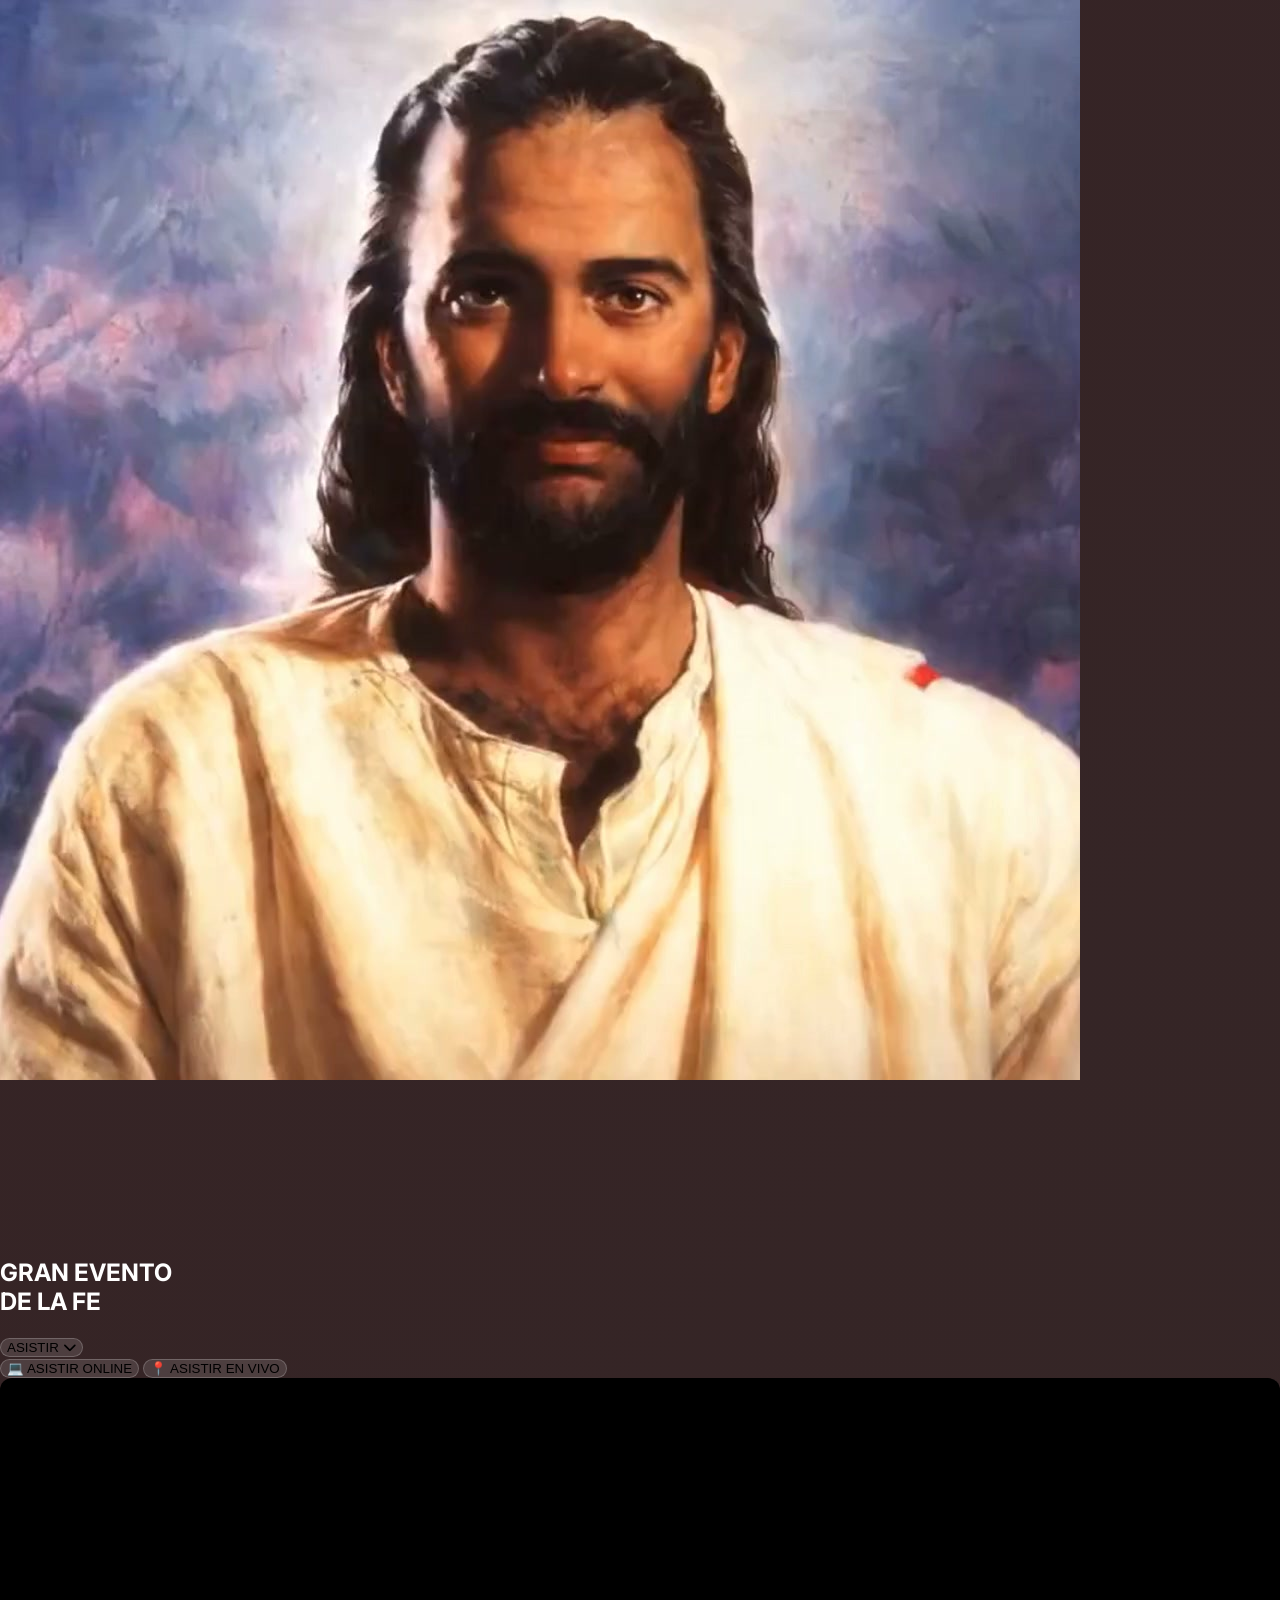
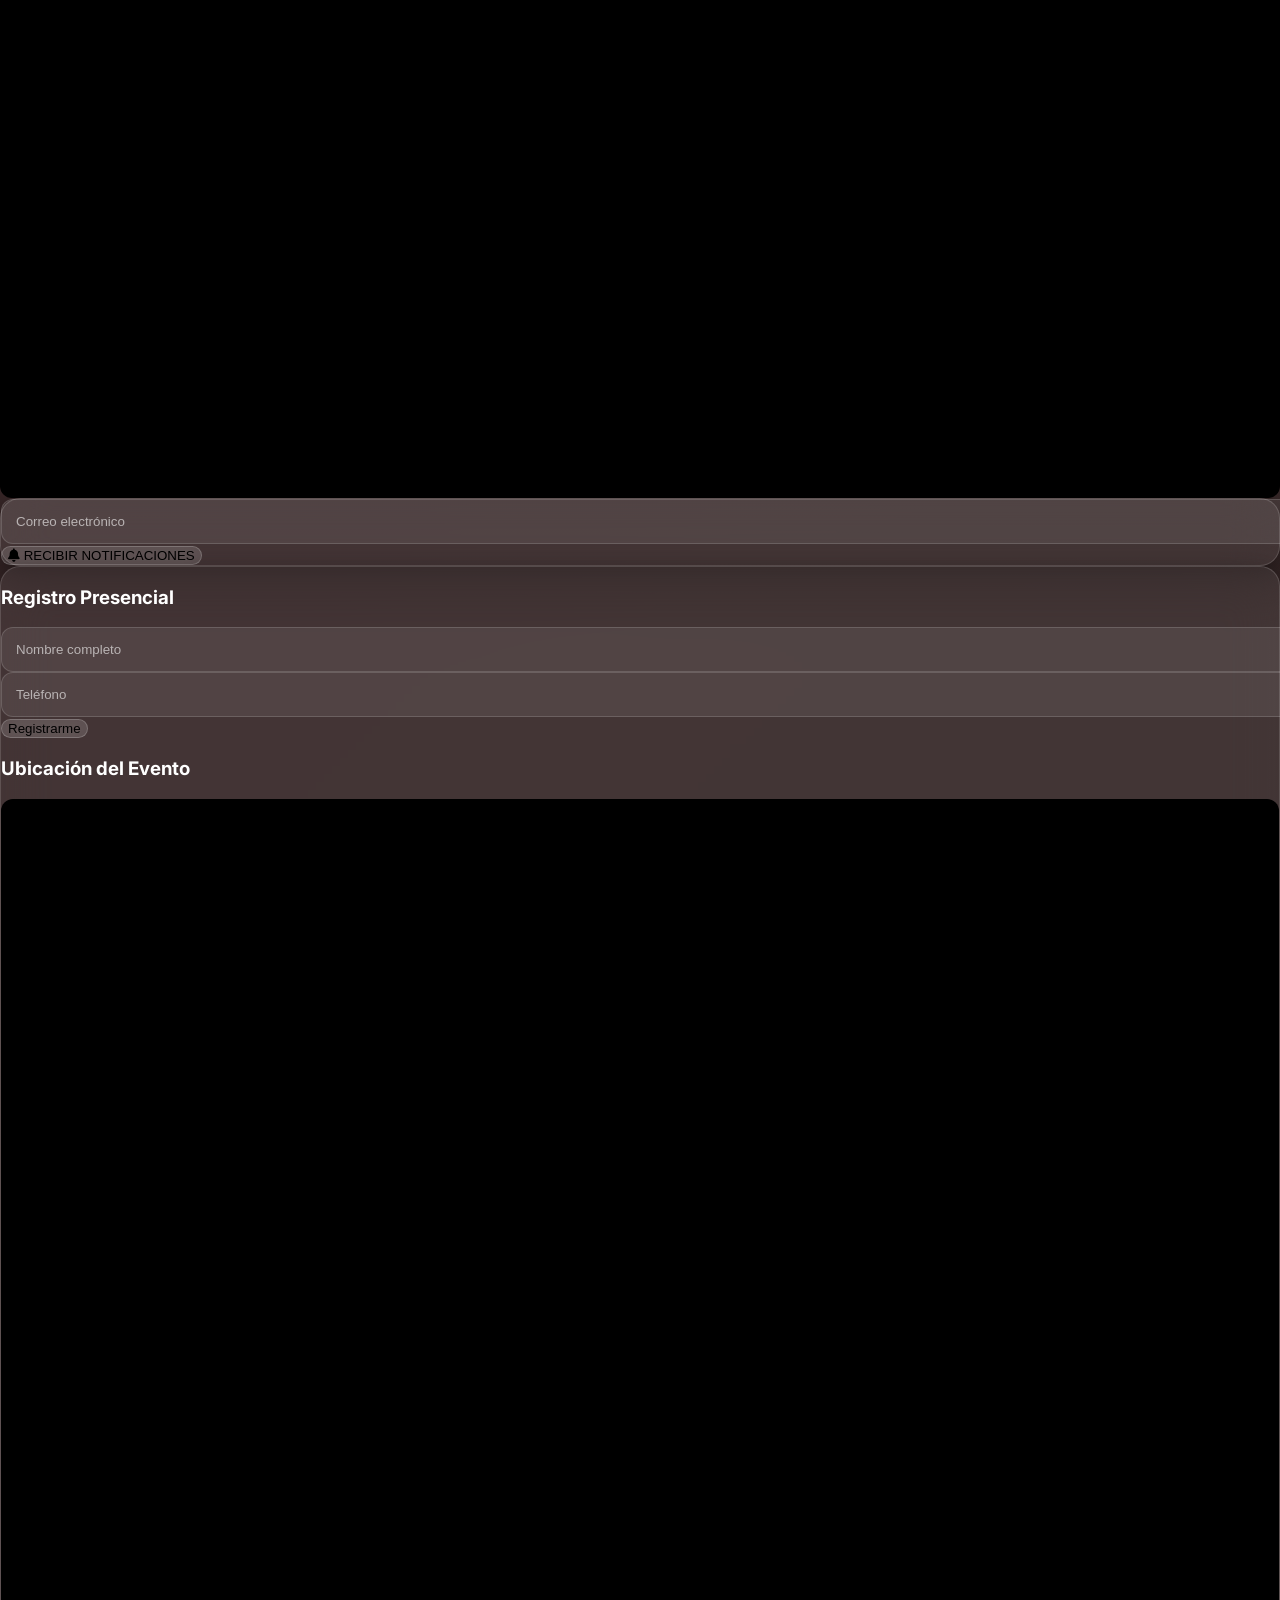
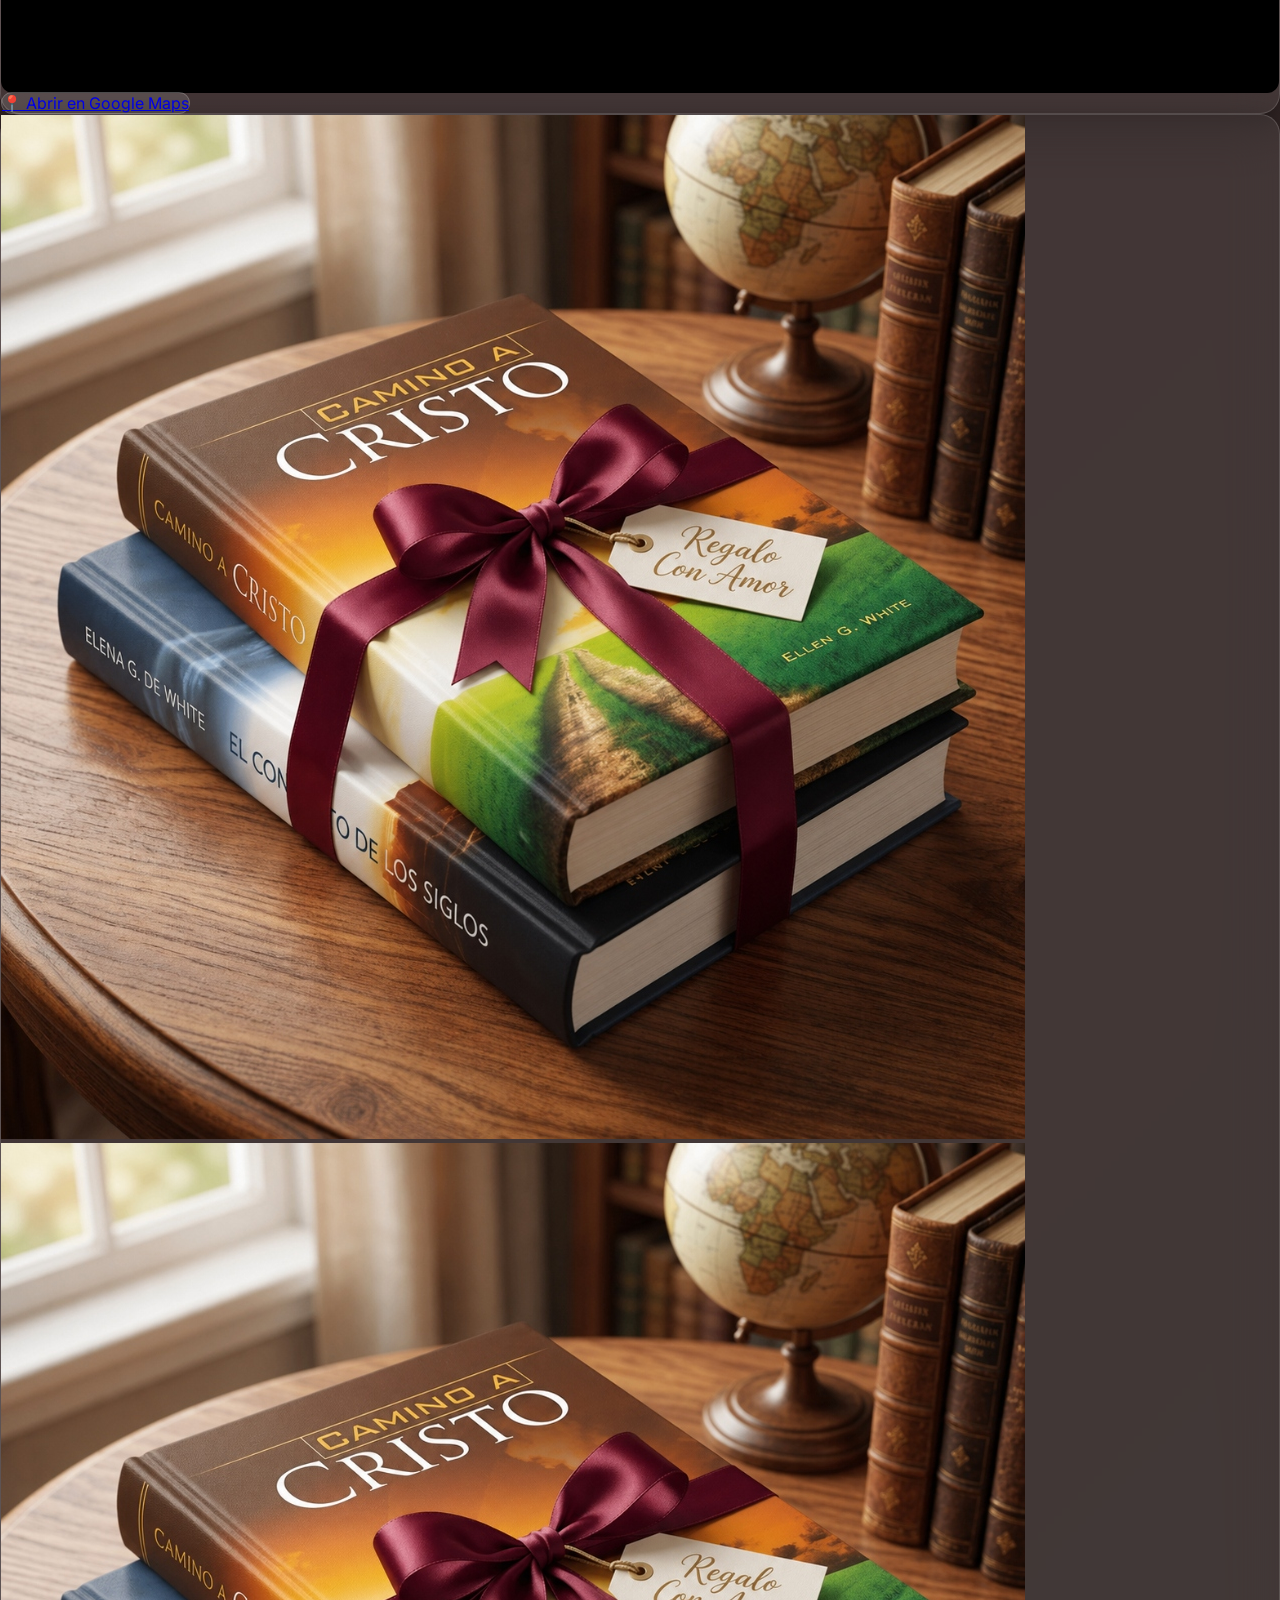
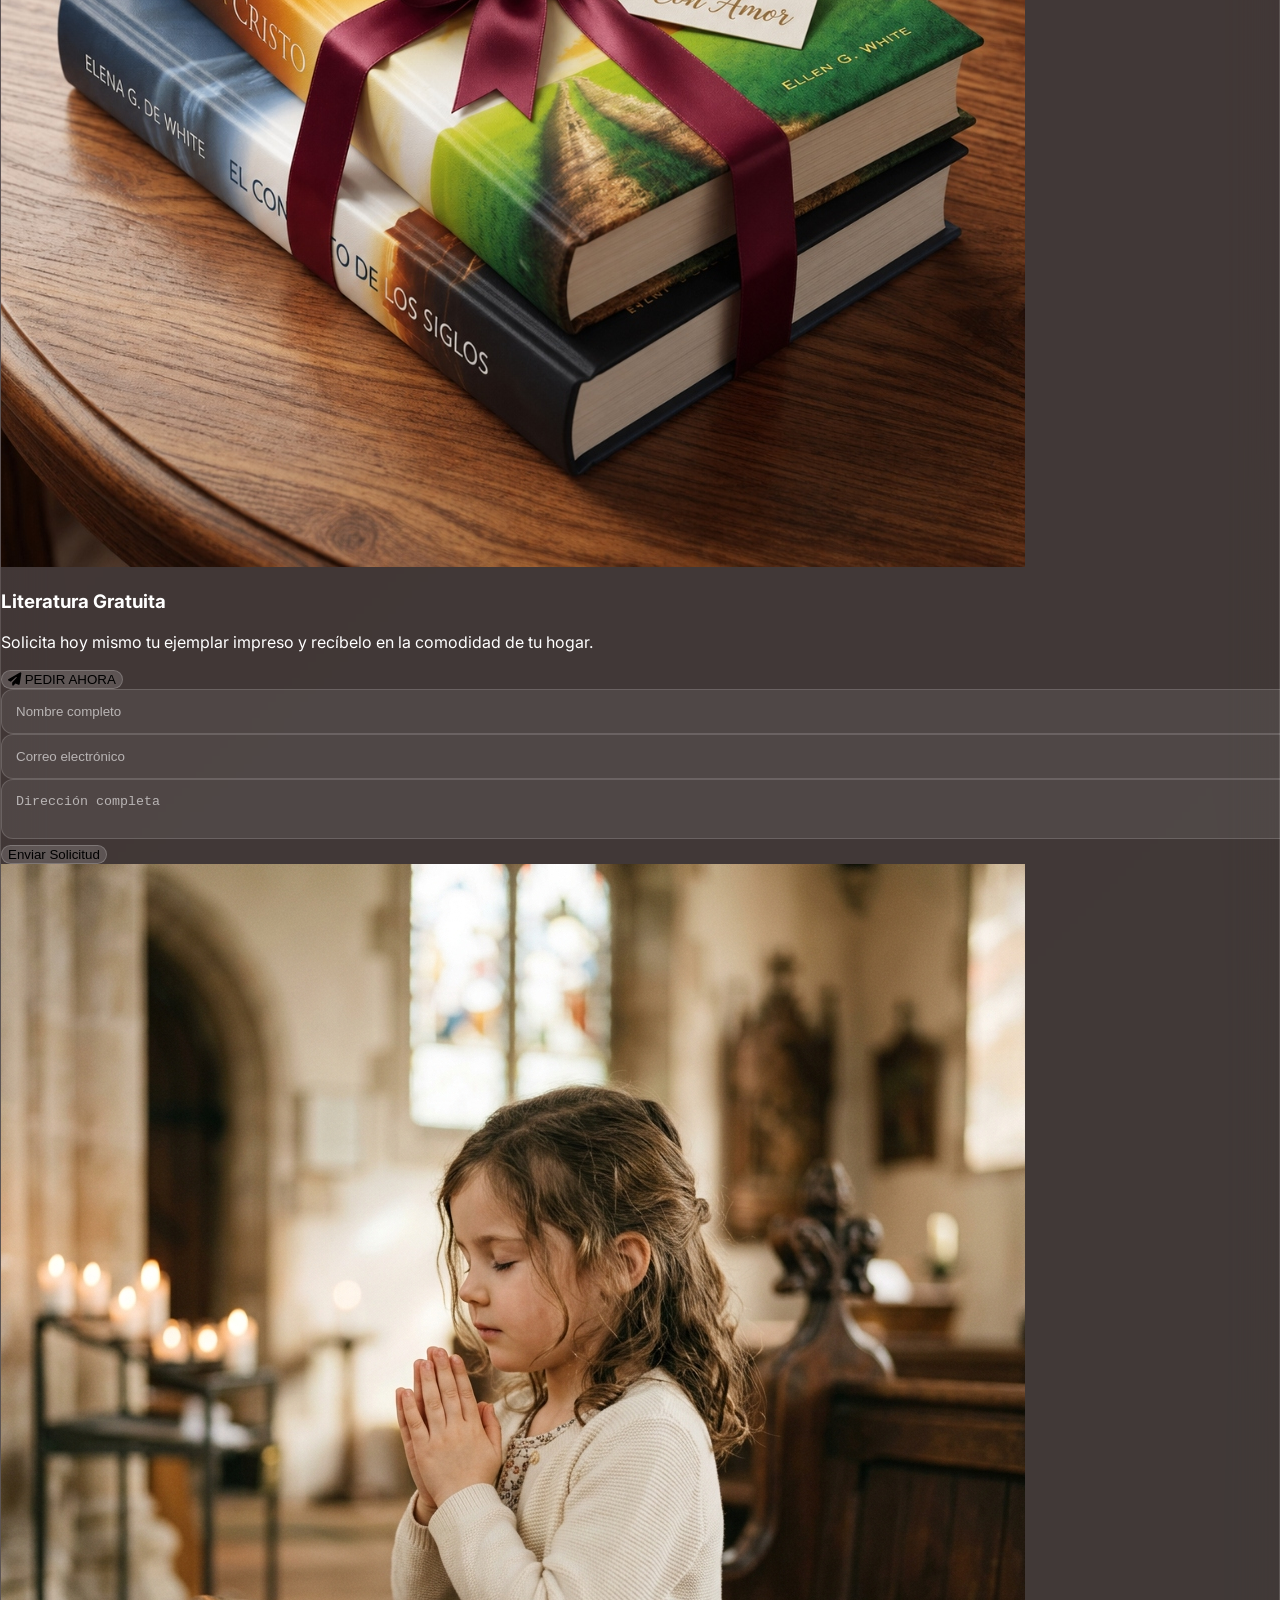
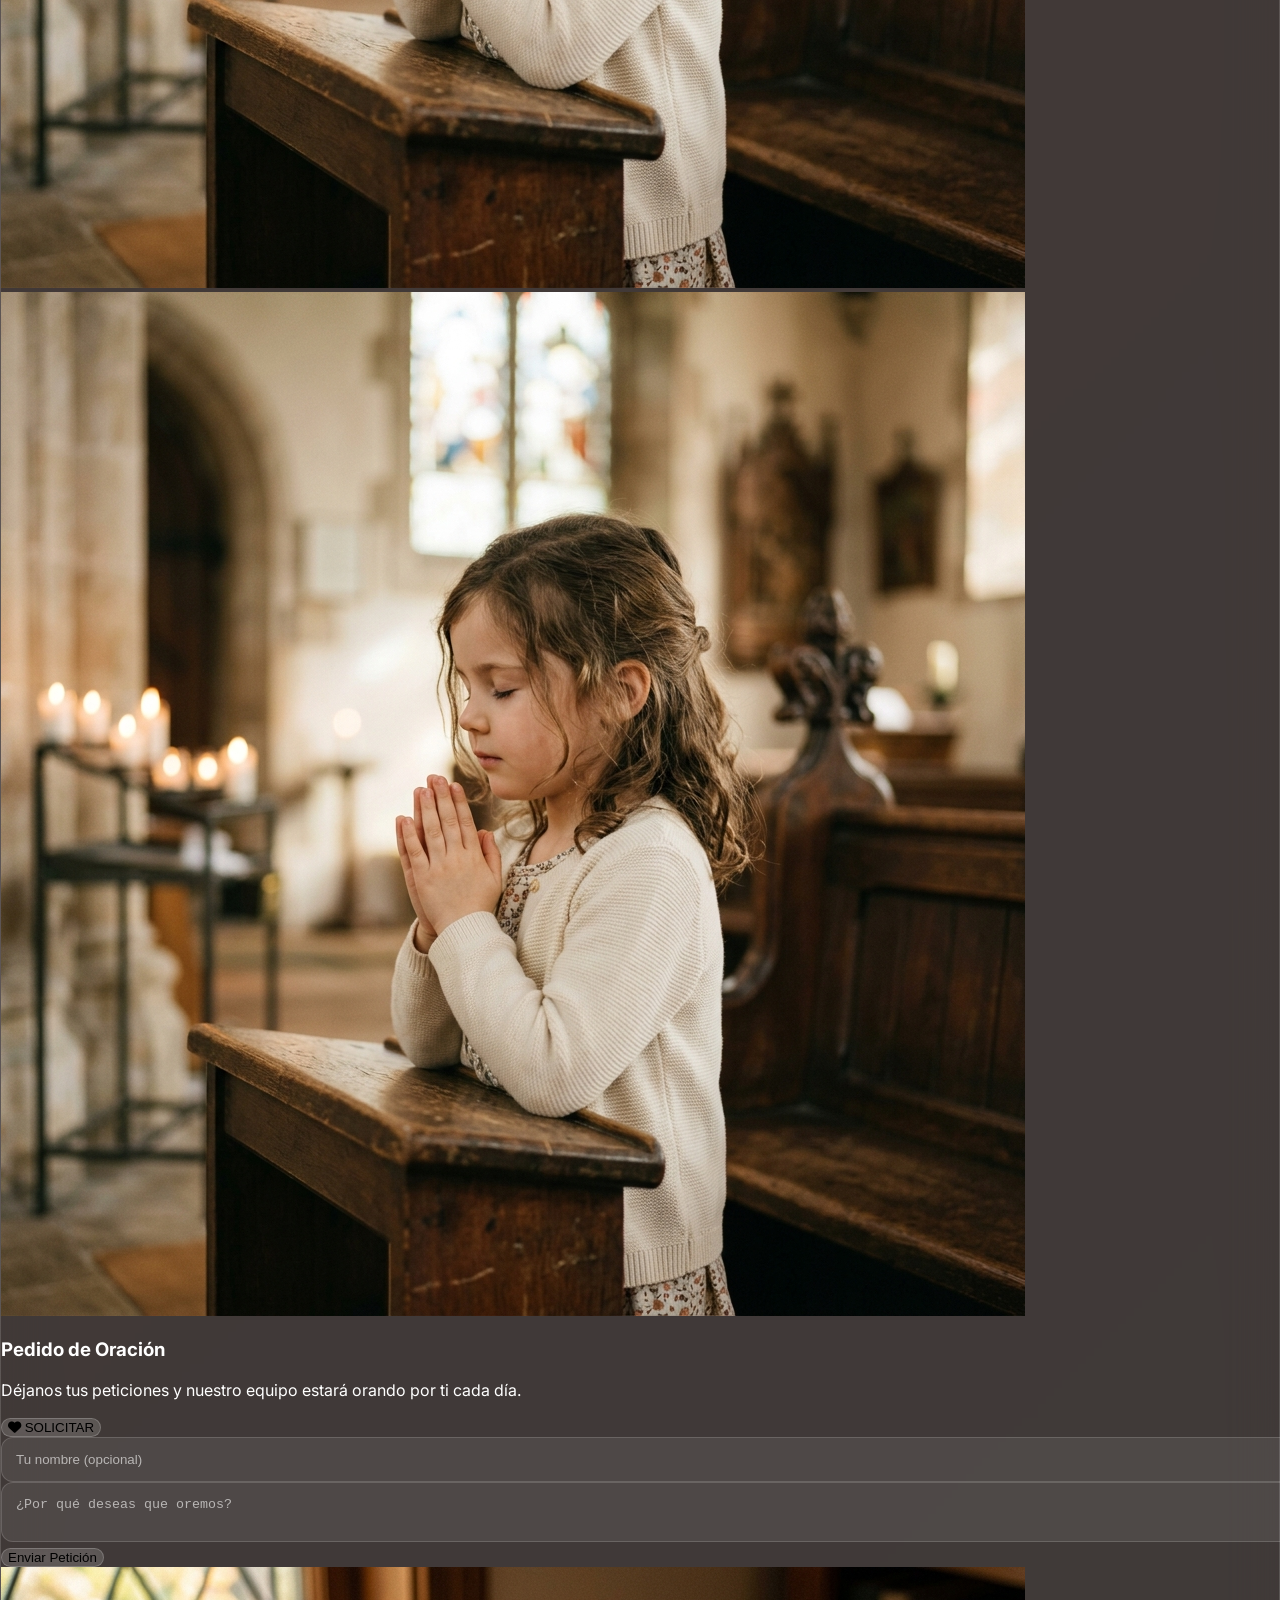
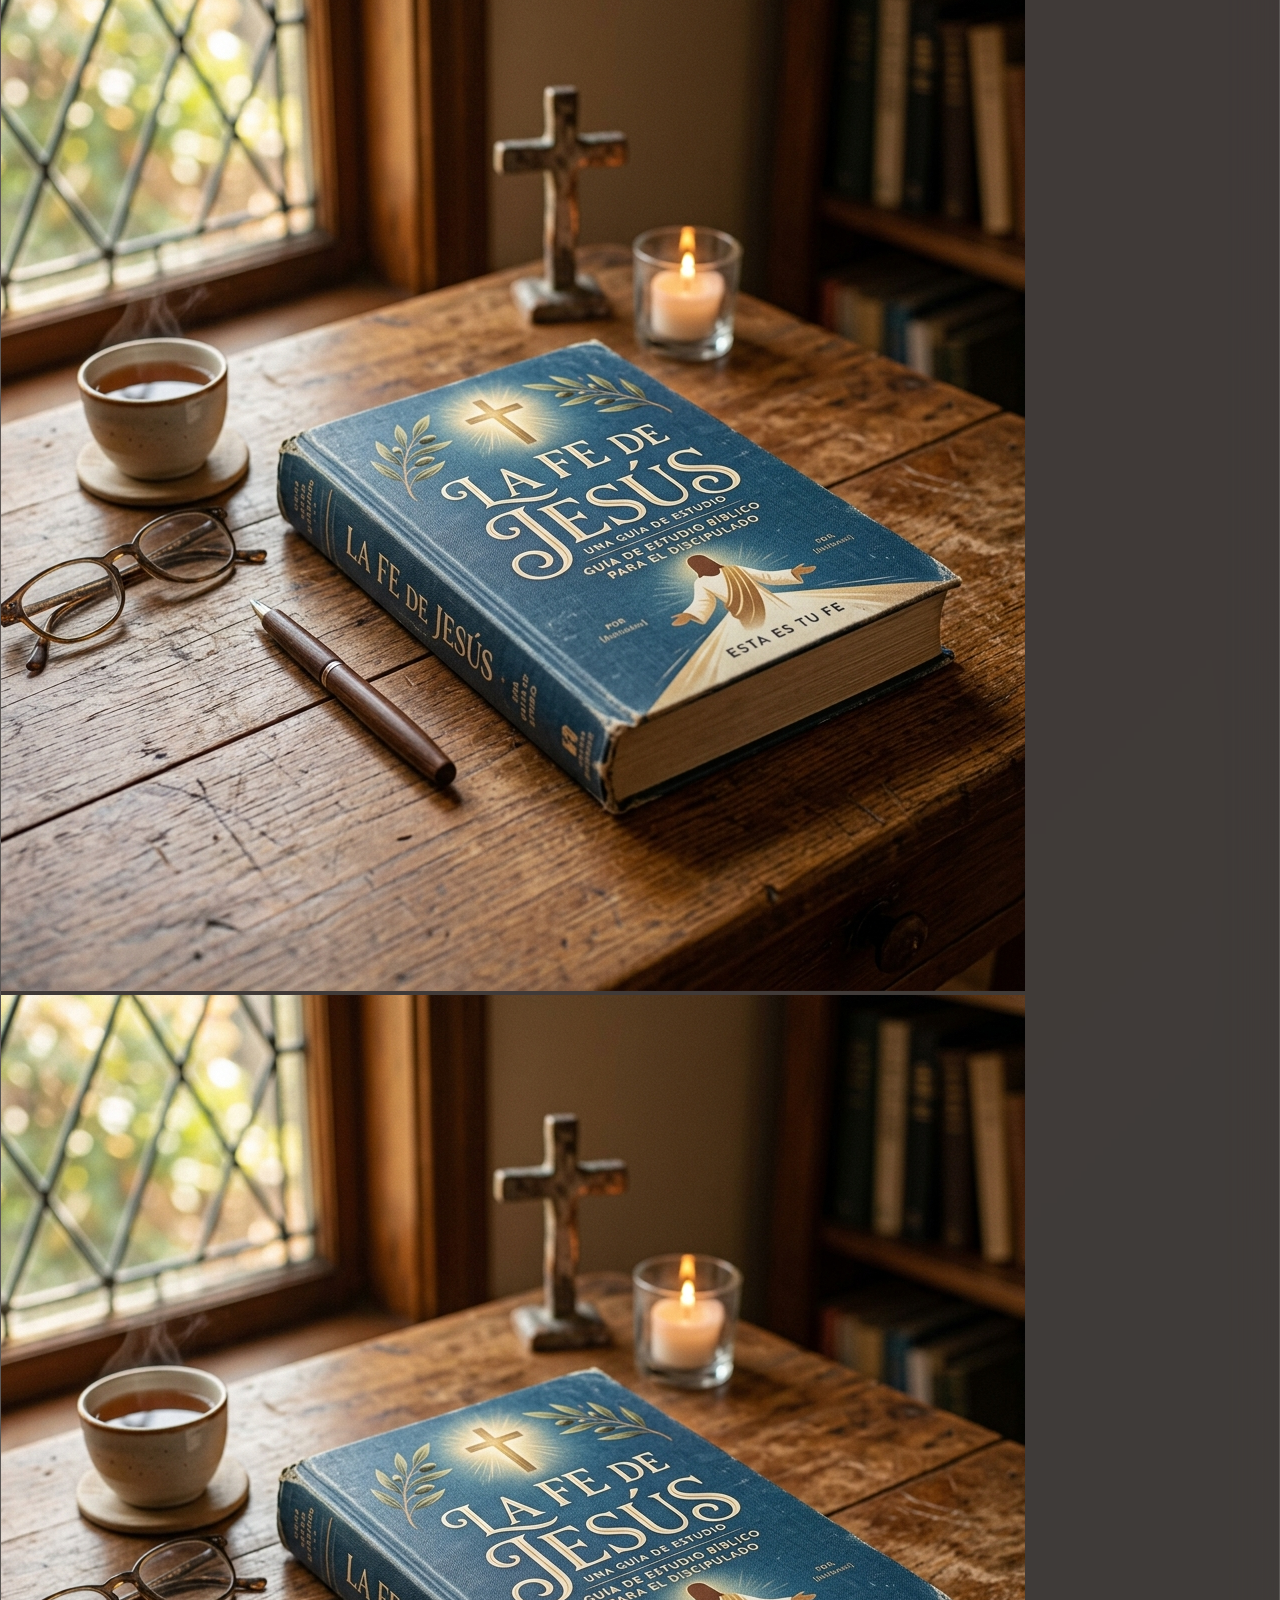
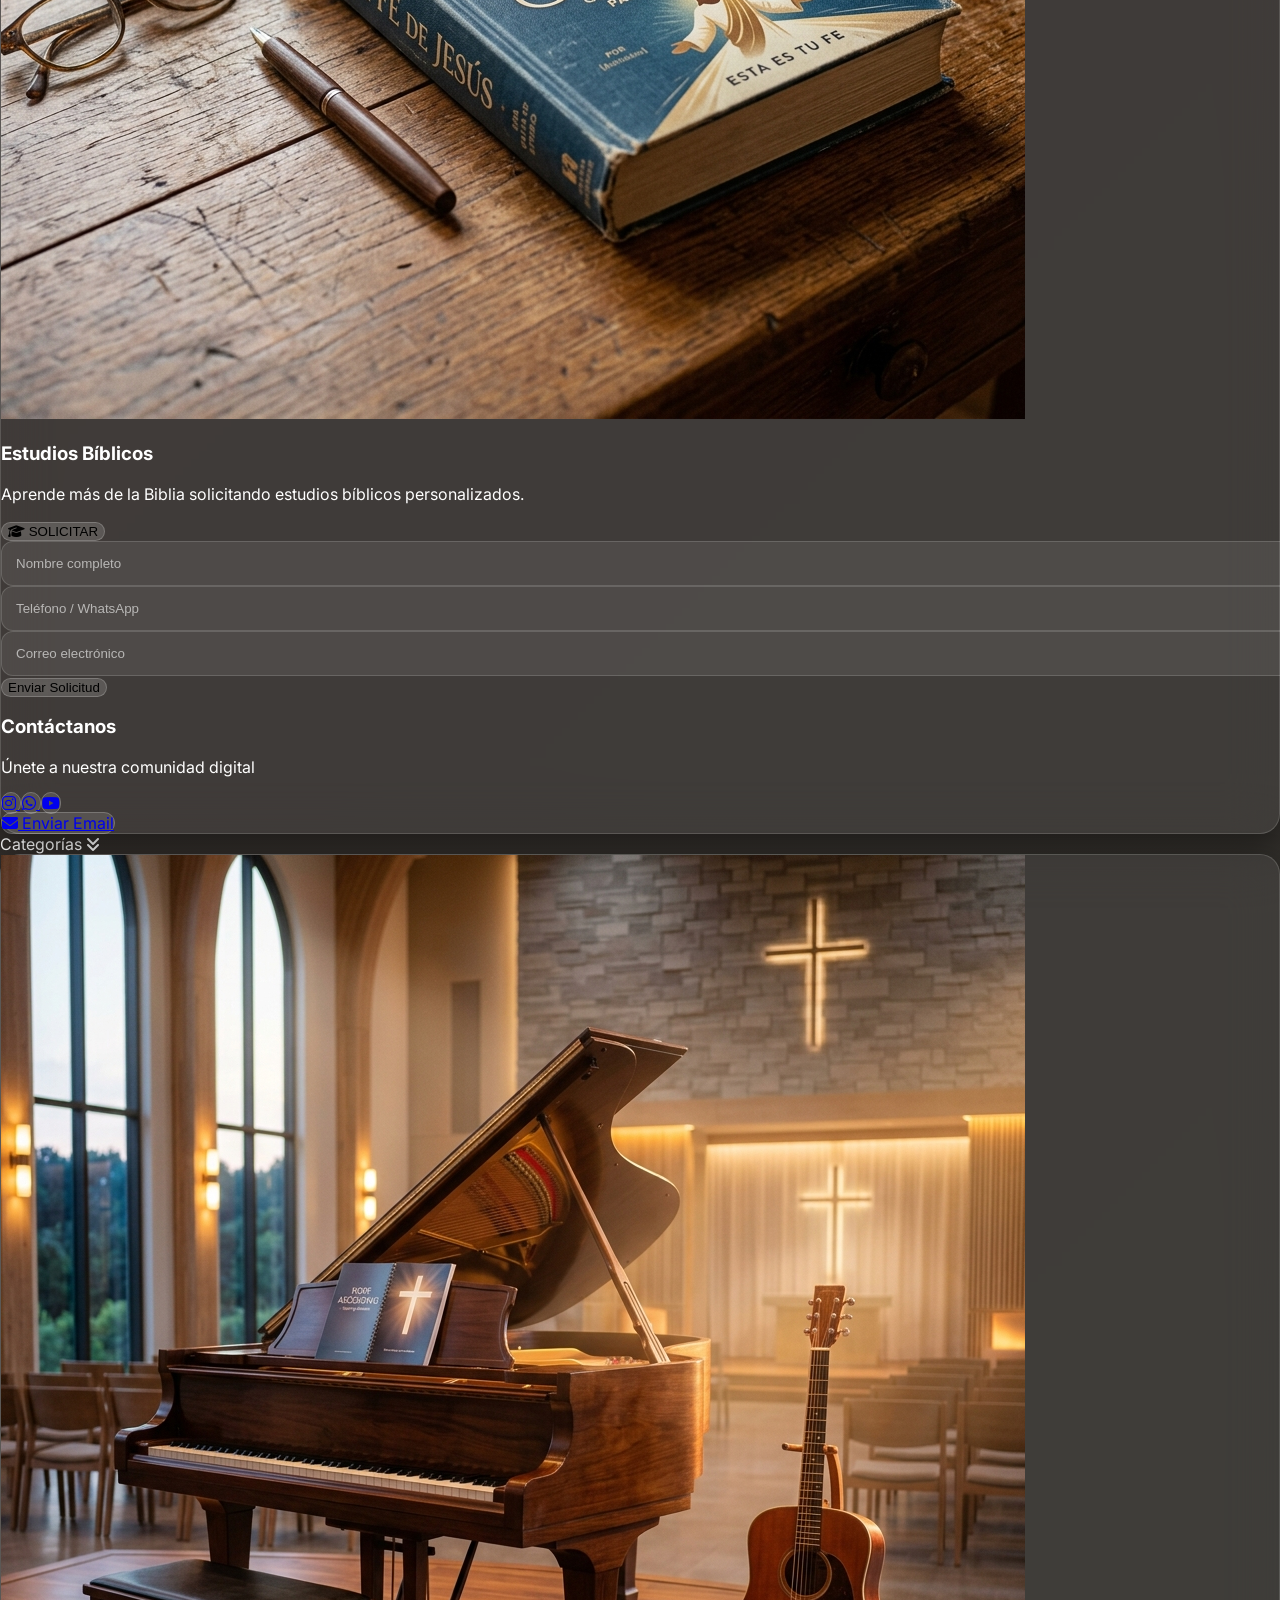
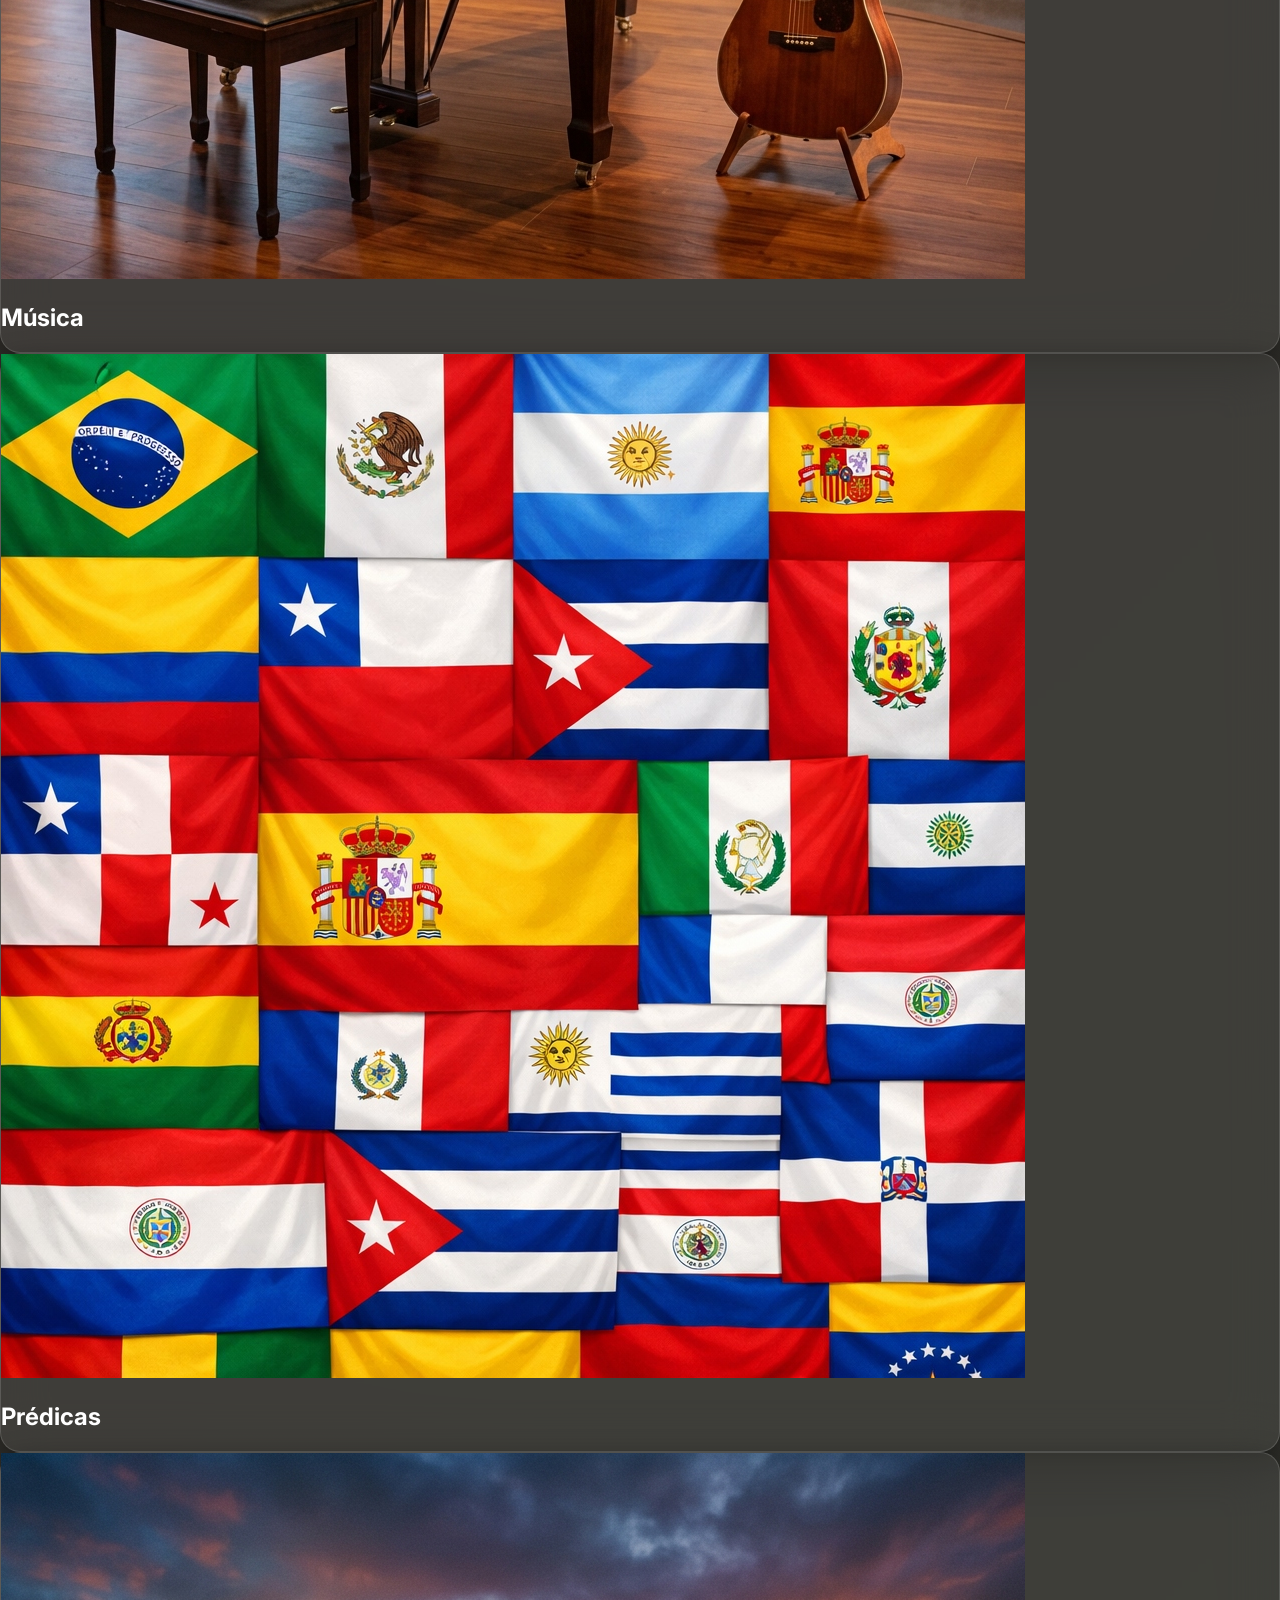
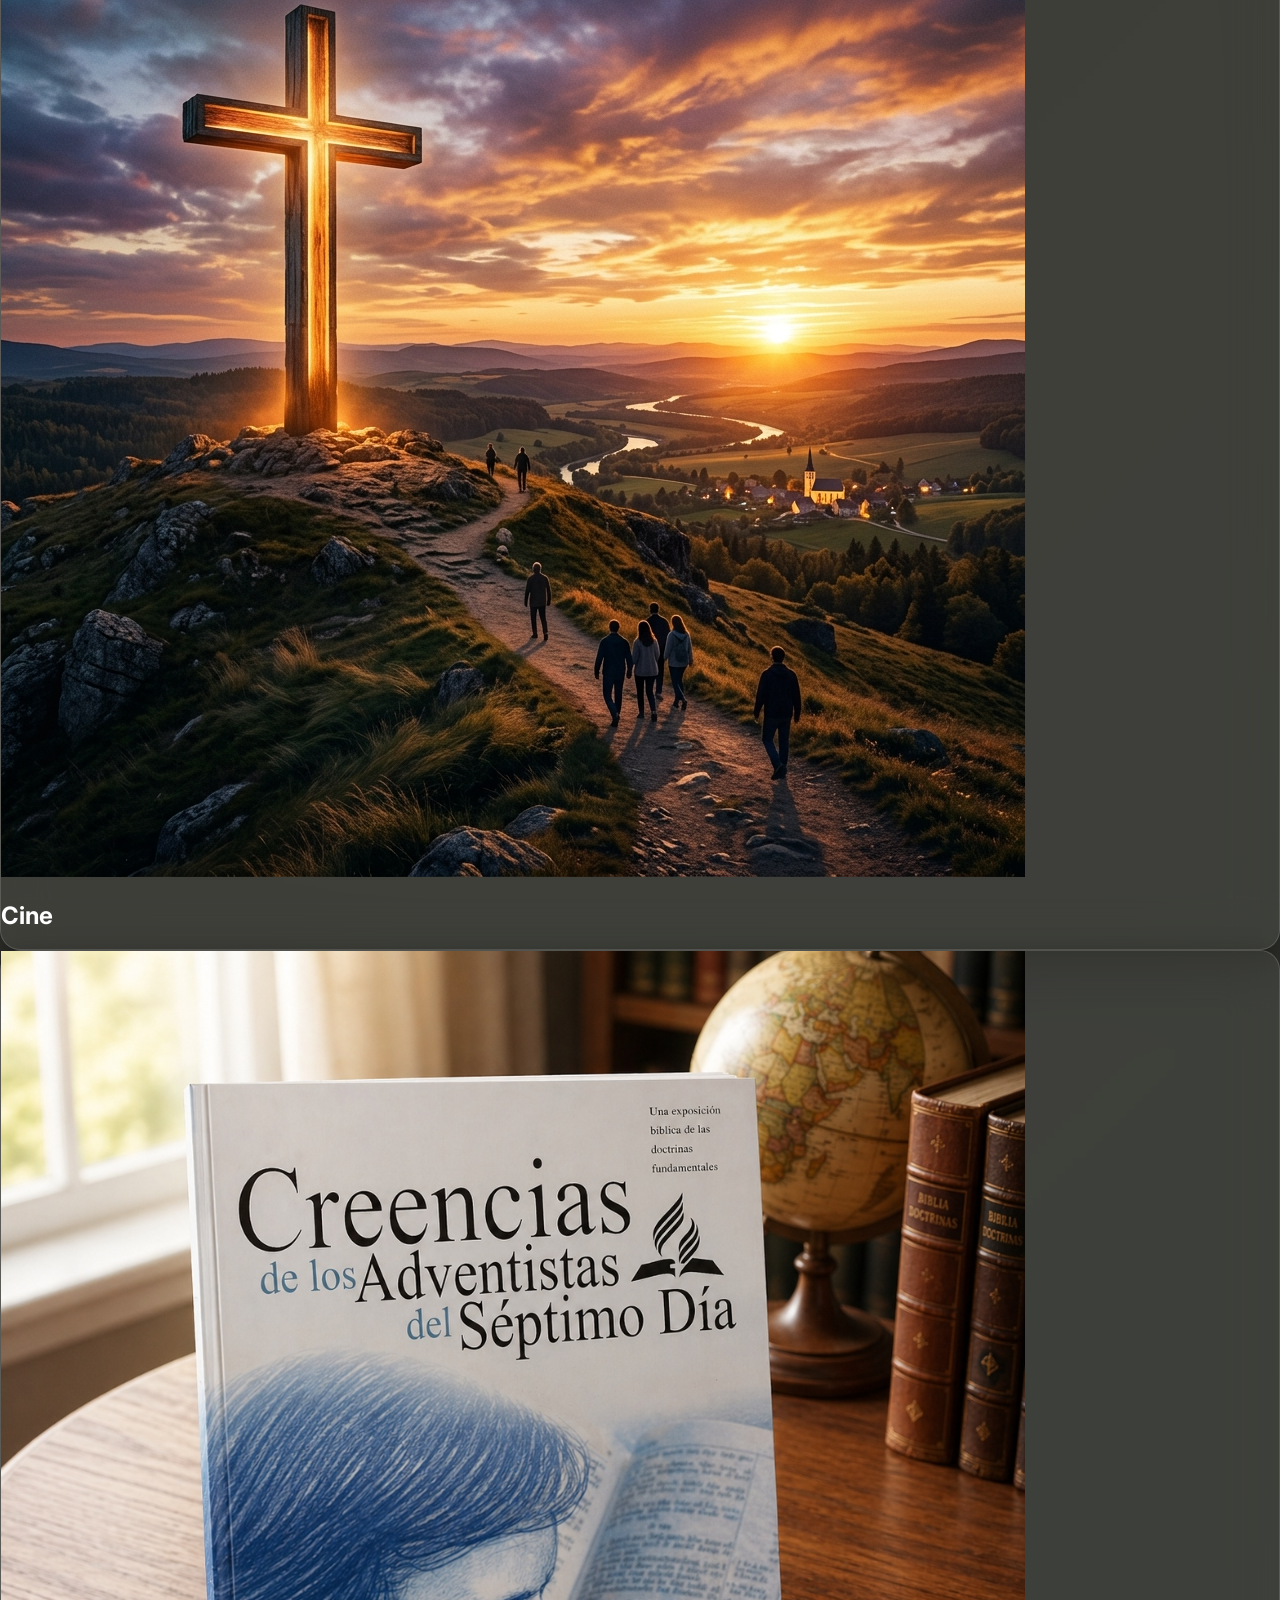
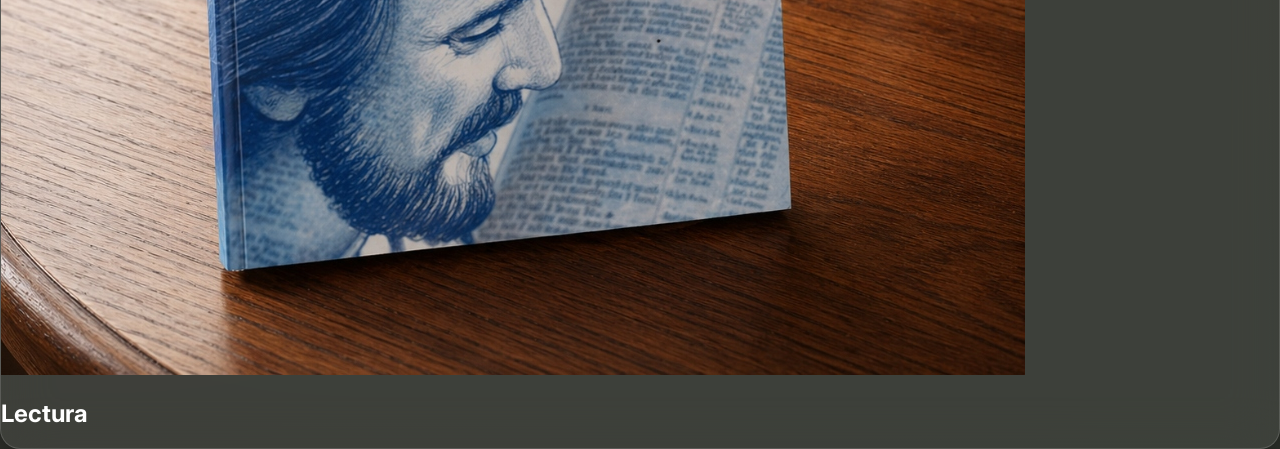
==== index.html @ 7023a7a5 "tu mensaje aquí" ====
<!DOCTYPE html>
<html lang="es">
<head>
    <meta charset="UTF-8">
    <meta name="viewport" content="width=device-width, initial-scale=1.0">
    <title>Gran Evento de la Fe</title>
    
    <!-- Tailwind CSS -->
    <script src="https://cdn.tailwindcss.com"></script>
    <!-- Google Fonts -->
    <link href="https://fonts.googleapis.com/css2?family=Inter:wght@300;400;600;800;900&display=swap" rel="stylesheet">
    <!-- FontAwesome para iconos de UI -->
    <link rel="stylesheet" href="https://cdnjs.cloudflare.com/ajax/libs/font-awesome/6.4.0/css/all.min.css">
    
    <style>
        * {
            -webkit-tap-highlight-color: transparent;
        }

        /* FONDO ANIMADO GRADIENTE PASTEL OSCURO */
        body {
            font-family: 'Inter', sans-serif;
            background: linear-gradient(-45deg, #1c2a38, #2e2336, #2d382f, #362325); /* Tonos pastel oscuros: azul, morado, verde oscuro, bordó */
            background-size: 400% 400%;
            animation: gradientBG 15s ease infinite;
            color: #ffffff;
            margin: 0;
            overflow-x: hidden;
            min-height: 100vh;
        }

        @keyframes gradientBG {
            0% { background-position: 0% 50%; }
            50% { background-position: 100% 50%; }
            100% { background-position: 0% 50%; }
        }

        /* ----- GLASS COMPONENT ----- */
        .glass {
            background: rgba(255, 255, 255, 0.07);
            backdrop-filter: blur(25px);
            -webkit-backdrop-filter: blur(25px);
            border: 1px solid rgba(255, 255, 255, 0.15);
            border-radius: 20px;
            box-shadow: 0 10px 30px 0 rgba(0, 0, 0, 0.4);
        }

        .glass-btn {
            background: rgba(255, 255, 255, 0.12);
            backdrop-filter: blur(10px);
            -webkit-backdrop-filter: blur(10px);
            border: 1px solid rgba(255, 255, 255, 0.2);
            border-radius: 14px;
            transition: all 0.3s cubic-bezier(0.4, 0, 0.2, 1);
            cursor: pointer;
            text-align: center;
        }
        .glass-btn:hover {
            background: rgba(255, 255, 255, 0.25);
            transform: translateY(-2px) scale(1.02);
            box-shadow: 0 5px 15px rgba(255, 255, 255, 0.2);
        }
        .glass-btn:active {
            transform: translateY(0) scale(0.98);
        }

        .glass-input {
            background: rgba(255, 255, 255, 0.08);
            border: 1px solid rgba(255, 255, 255, 0.15);
            border-radius: 12px;
            color: #fff;
            padding: 14px;
            width: 100%;
            outline: none;
            transition: border 0.3s;
        }
        .glass-input:focus {
            border-color: rgba(255, 255, 255, 0.6);
            background: rgba(255, 255, 255, 0.15);
        }
        .glass-input::placeholder { color: rgba(255, 255, 255, 0.6); }

        .iframe-container {
            position: relative; width: 100%; padding-bottom: 56.25%; height: 0; border-radius: 12px; overflow: hidden; background: #000;
        }
        .iframe-container iframe {
            position: absolute; top: 0; left: 0; width: 100%; height: 100%;
        }

        /* ----- NAVIGATION ----- */
        .page {
            display: none;
            animation: slideIn 0.4s ease-out forwards;
        }
        .page.active {
            display: block;
        }

        @keyframes slideIn {
            from { opacity: 0; transform: translateY(30px) scale(0.98); }
            to { opacity: 1; transform: translateY(0) scale(1); }
        }

        /* ANIMACIONES EXTRAS */
        .floating {
            animation: float 6s ease-in-out infinite;
        }
        @keyframes float {
            0% { transform: translateY(0px) scale(1); box-shadow: 0 0 20px rgba(255,255,255,0.1); }
            50% { transform: translateY(-12px) scale(1.02); box-shadow: 0 0 40px rgba(255,255,255,0.25); }
            100% { transform: translateY(0px) scale(1); box-shadow: 0 0 20px rgba(255,255,255,0.1); }
        }

        .slide-down {
            animation: slideDown 0.3s ease-out forwards;
            transform-origin: top;
        }
        @keyframes slideDown {
            from { opacity: 0; transform: scaleY(0.8) translateY(-10px); }
            to { opacity: 1; transform: scaleY(1) translateY(0); }
        }

        /* Efecto Burbuja que revienta */
        .col-card {
            isolation: isolate;
        }
        .col-card > * {
            position: relative;
            z-index: 10;
        }
        .col-card > .bubble-wrapper {
            z-index: 1;
        }
        .bubble-bg {
            transition: all 0.8s cubic-bezier(0.25, 1, 0.5, 1);
            transform-origin: center;
        }
        .col-card.expanded .bubble-bg {
            transform: scale(25) !important;
            opacity: 0.15;
            border-color: transparent;
            border-width: 0;
            box-shadow: none;
            filter: blur(2px);
            border-radius: 50%;
        }
    </style>
</head>
<body>

    <!-- ==================== MAIN HOME PAGE ==================== -->
    <div id="home-page" class="page active relative z-10 w-full min-h-screen">
        
        <!-- HERO / PORTADA (100 VH) MOBILE FIRST -->
        <section class="min-h-[100svh] flex flex-col items-center justify-center p-6 text-center">
            
            <!-- Foto interactiva de Jesus (Con Video) -->
            <div id="jesus-container" onclick="playJesusVideo()" class="relative w-[80vw] sm:w-[24rem] md:w-[28rem] lg:w-[32rem] aspect-square rounded-full overflow-hidden border-[8px] border-white/20 mb-8 floating mt-8 shadow-[0_0_40px_rgba(255,255,255,0.1)] flex-shrink-0 cursor-pointer mx-auto group">
                
                <!-- Imagen original -->
                <img id="jesus-img" src="images/jesus-nuevo.jpg" alt="Jesús" class="absolute inset-0 w-full h-full object-cover z-10">
                
                <!-- Video superpuesto (oculto por defecto) -->
                <video id="jesus-video" src="images/jesus.mp4" playsinline preload="auto" class="absolute inset-0 w-full h-full object-cover z-20 opacity-0 cursor-pointer" onended="stopJesusVideo()"></video>
            </div>
            
            <!-- Título Principal -->
            <h1 class="text-4xl sm:text-5xl lg:text-7xl font-black text-white mb-8 tracking-tight drop-shadow-xl uppercase leading-none">
                GRAN EVENTO<br>DE LA FE
            </h1>

            <!-- Interacción Asistir -->
            <div class="w-full max-w-md lg:max-w-lg mb-6 flex flex-col items-center">
                
                <!-- Boton Desplegable Principal -->
                <button id="btn-participar" onclick="toggleParticipar()" class="glass-btn w-full px-8 py-5 text-xl font-black tracking-widest text-white shadow-[0_0_20px_rgba(0,0,0,0.3)] bg-white/10 hover:bg-white/20 flex justify-center items-center gap-3">
                    ASISTIR <i class="fa-solid fa-chevron-down text-sm transition-transform duration-300" id="participar-icon"></i>
                </button>

                <!-- Menú Desplegable con 2 opciones -->
                <div id="participar-opciones" class="hidden flex-col gap-3 mt-4 w-full slide-down">
                    
                    <button onclick="showAsistirPanel('online')" id="btn-opt-online" class="glass-btn w-full p-4 font-bold text-white tracking-wide text-lg bg-indigo-500/20 hover:bg-indigo-500/40 border-indigo-400/40">
                        💻 ASISTIR ONLINE
                    </button>
                    
                    <button onclick="showAsistirPanel('vivo')" id="btn-opt-vivo" class="glass-btn w-full p-4 font-bold text-white tracking-wide text-lg bg-emerald-500/20 hover:bg-emerald-500/40 border-emerald-400/40">
                        📍 ASISTIR EN VIVO
                    </button>
                    
                    <!-- Panel Dinámico Online (Oculto al inicio) -->
                    <div id="panel-online" class="hidden mt-4 flex flex-col gap-4 w-full">
                        <div class="w-[100vw] ml-[calc(-50vw+50%)] bg-black shadow-2xl z-20 border-y border-white/20">
                            <div class="iframe-container rounded-none">
                                <iframe src="https://www.youtube.com/embed/live_stream?channel=UCFqRy7pWgY3Yii43GyjtAuA&autoplay=1" allow="autoplay; encrypted-media" frameborder="0" allowfullscreen></iframe>
                            </div>
                        </div>
                        <div class="glass p-4 w-full rounded-2xl">
                            <form action="https://api.web3forms.com/submit" method="POST" class="flex flex-col gap-3">
                                <input type="hidden" name="access_key" value="32d02e7b-572f-4b7f-95d5-99a4db58b0f7">
                                <input type="hidden" name="subject" value="Nueva suscripción de notificaciones">
                                <input type="email" name="email" placeholder="Correo electrónico" required class="glass-input text-sm py-3 bg-black/20 focus:bg-black/40">
                                <button type="submit" class="glass-btn w-full p-3.5 font-bold text-yellow-400 border-yellow-500/50 flex justify-center items-center gap-2 hover:bg-yellow-500/20">
                                    <i class="fa-solid fa-bell text-lg animate-pulse"></i> RECIBIR NOTIFICACIONES
                                </button>
                            </form>
                        </div>
                    </div>

                    <!-- Panel Dinámico En Vivo (Oculto al inicio) -->
                    <div id="panel-vivo" class="hidden glass p-5 mt-2 flex flex-col gap-4 text-left">
                        <h3 class="text-white font-bold text-lg mb-1 text-center">Registro Presencial</h3>
                        <form action="https://api.web3forms.com/submit" method="POST" class="flex flex-col gap-4 w-full">
                            <input type="hidden" name="access_key" value="32d02e7b-572f-4b7f-95d5-99a4db58b0f7">
                            <input type="hidden" name="subject" value="Nuevo registro presencial">
                            <input type="text" name="name" placeholder="Nombre completo" required class="glass-input">
                            <input type="tel" name="phone" placeholder="Teléfono" required class="glass-input">
                            <button type="submit" class="glass-btn w-full p-4 font-black bg-white/20 mt-1 uppercase">
                                Registrarme
                            </button>
                        </form>
                        
                        <h3 class="text-white font-bold text-sm mt-2 text-center uppercase tracking-wider text-blue-200">Ubicación del Evento</h3>
                        <div class="iframe-container shadow-inner" style="padding-bottom: 70%;">
                            <iframe src="https://maps.google.com/maps?q=Iglesia+Adventista+del+Séptimo+Día+Tallers+Barcelona&output=embed&z=15" frameborder="0" loading="lazy" allowfullscreen style="border:0;"></iframe>
                        </div>

                        <a href="https://www.google.com/maps/search/Iglesia+Adventista+del+S%C3%A9ptimo+D%C3%ADa+Tallers+Barcelona" target="_blank" class="glass-btn w-full p-3 font-semibold text-blue-300 border-blue-300/30 flex justify-center items-center gap-2 mt-2 bg-blue-900/40">
                            📍 Abrir en Google Maps
                        </a>
                    </div>

                </div>
            </div>

            <!-- Cuadro Informativo (Literatura, Oración, Estudios y Contacto) -->
            <div class="glass w-full max-w-[85rem] mx-auto my-12 overflow-hidden rounded-3xl grid grid-cols-1 md:grid-cols-2 lg:grid-cols-4 shadow-[0_15px_40px_rgba(0,0,0,0.4)] border border-white/20">
                
                <!-- Columna 1: Literatura Impresa -->
                <div id="col-literatura" class="col-card w-full p-8 md:p-10 border-b md:border-r lg:border-b-0 border-white/10 flex flex-col items-center justify-center bg-white/5 hover:bg-white/10 transition-colors duration-500 relative overflow-hidden group">
                    <div class="absolute inset-0 bg-gradient-to-br from-yellow-500/10 to-transparent opacity-0 group-hover:opacity-100 transition-opacity duration-500 z-0"></div>
                    <div class="bubble-wrapper w-24 h-24 sm:w-28 sm:h-28 mb-4 flex-shrink-0 relative flex items-center justify-center">
                        <div class="bubble-bg absolute inset-0 rounded-full overflow-hidden border-[4px] border-yellow-500/30 shadow-[0_0_20px_rgba(234,179,8,0.3)] group-hover:scale-110">
                            <img src="images/literatura.jpg" class="w-full h-full object-cover">
                        </div>
                        <div class="bubble-static absolute inset-0 rounded-full overflow-hidden border-[4px] border-yellow-500/30 shadow-[0_0_20px_rgba(234,179,8,0.3)] group-hover:scale-110 transition-transform duration-500">
                            <img src="images/literatura.jpg" alt="Literatura Gratuita" class="w-full h-full object-cover">
                        </div>
                    </div>
                    <h3 class="text-2xl font-black text-white mb-3 tracking-widest text-center uppercase">Literatura Gratuita</h3>
                    <p class="text-sm text-gray-300 text-center mb-6 opacity-90 leading-relaxed font-light">Solicita hoy mismo tu ejemplar impreso y recíbelo en la comodidad de tu hogar.</p>
                    
                    <!-- Boton Principal que despliega el formulario -->
                    <button id="btn-pedir" onclick="toggleFormLiteratura()" class="glass-btn px-8 py-4 font-black text-sm tracking-widest text-white border-yellow-500/40 bg-yellow-500/20 hover:bg-yellow-500/40 flex items-center gap-2 w-full justify-center">
                        <i class="fa-solid fa-paper-plane"></i> PEDIR AHORA
                    </button>

                    <!-- Formulario Desplegable para Webhook (Web3Forms/Formspree/Zapier) -->
                    <div id="form-literatura" class="hidden w-full mt-4 slide-down z-10 relative">
                        <form action="https://api.web3forms.com/submit" method="POST" class="flex flex-col gap-3">
                            <input type="hidden" name="access_key" value="32d02e7b-572f-4b7f-95d5-99a4db58b0f7">
                            <input type="hidden" name="subject" value="Nueva solicitud de literatura">
                            
                            <input type="text" name="name" placeholder="Nombre completo" required class="glass-input text-sm py-3 bg-black/20 focus:bg-black/40">
                            <input type="email" name="email" placeholder="Correo electrónico" required class="glass-input text-sm py-3 bg-black/20 focus:bg-black/40">
                            <textarea name="address" placeholder="Dirección completa" required class="glass-input text-sm py-3 bg-black/20 focus:bg-black/40 resize-none h-20"></textarea>
                            
                            <button type="submit" class="glass-btn w-full p-3 font-bold text-white bg-yellow-500/40 hover:bg-yellow-500/60 border-yellow-400/50 text-sm tracking-wider uppercase mt-1">
                                Enviar Solicitud
                            </button>
                        </form>
                    </div>
                </div>

                <!-- Columna 2: Pedido de Oración -->
                <div id="col-oracion" class="col-card w-full p-8 md:p-10 border-b lg:border-b-0 lg:border-r border-white/10 flex flex-col items-center justify-center bg-white/5 hover:bg-white/10 transition-colors duration-500 relative overflow-hidden group">
                    <div class="absolute inset-0 bg-gradient-to-br from-purple-500/10 to-transparent opacity-0 group-hover:opacity-100 transition-opacity duration-500 z-0"></div>
                    <div class="bubble-wrapper w-24 h-24 sm:w-28 sm:h-28 mb-4 flex-shrink-0 relative flex items-center justify-center">
                        <div class="bubble-bg absolute inset-0 rounded-full overflow-hidden border-[4px] border-purple-500/30 shadow-[0_0_20px_rgba(168,85,247,0.3)] group-hover:scale-110">
                            <img src="images/oracion_nina.png" class="w-full h-full object-cover">
                        </div>
                        <div class="bubble-static absolute inset-0 rounded-full overflow-hidden border-[4px] border-purple-500/30 shadow-[0_0_20px_rgba(168,85,247,0.3)] group-hover:scale-110 transition-transform duration-500">
                            <img src="images/oracion_nina.png" alt="Pedido de Oración" class="w-full h-full object-cover">
                        </div>
                    </div>
                    <h3 class="text-2xl font-black text-white mb-3 tracking-widest text-center uppercase">Pedido de Oración</h3>
                    <p class="text-sm text-gray-300 text-center mb-6 opacity-90 leading-relaxed font-light">Déjanos tus peticiones y nuestro equipo estará orando por ti cada día.</p>
                    
                    <button id="btn-orar" onclick="toggleFormOracion()" class="glass-btn px-8 py-4 font-black text-sm tracking-widest text-white border-purple-500/40 bg-purple-500/20 hover:bg-purple-500/40 flex items-center gap-2 w-full justify-center">
                        <i class="fa-solid fa-heart"></i> SOLICITAR
                    </button>

                    <div id="form-oracion" class="hidden w-full mt-4 slide-down z-10 relative">
                        <form action="https://api.web3forms.com/submit" method="POST" class="flex flex-col gap-3">
                            <input type="hidden" name="access_key" value="32d02e7b-572f-4b7f-95d5-99a4db58b0f7">
                            <input type="hidden" name="subject" value="Nuevo pedido de oración">
                            
                            <input type="text" name="name" placeholder="Tu nombre (opcional)" class="glass-input text-sm py-3 bg-black/20 focus:bg-black/40">
                            <textarea name="message" placeholder="¿Por qué deseas que oremos?" required class="glass-input text-sm py-3 bg-black/20 focus:bg-black/40 resize-none h-20"></textarea>
                            
                            <button type="submit" class="glass-btn w-full p-3 font-bold text-white bg-purple-500/40 hover:bg-purple-500/60 border-purple-400/50 text-sm tracking-wider uppercase mt-1">
                                Enviar Petición
                            </button>
                        </form>
                    </div>
                </div>

                <!-- Columna 3: Estudios Bíblicos -->
                <div id="col-estudios" class="col-card w-full p-8 md:p-10 border-b md:border-b-0 md:border-r lg:border-b-0 lg:border-r border-white/10 flex flex-col items-center justify-center bg-white/5 hover:bg-white/10 transition-colors duration-500 relative overflow-hidden group">
                    <div class="absolute inset-0 bg-gradient-to-br from-blue-500/10 to-transparent opacity-0 group-hover:opacity-100 transition-opacity duration-500 z-0"></div>
                    <div class="bubble-wrapper w-24 h-24 sm:w-28 sm:h-28 mb-4 flex-shrink-0 relative flex items-center justify-center">
                        <div class="bubble-bg absolute inset-0 rounded-full overflow-hidden border-[4px] border-blue-500/30 shadow-[0_0_20px_rgba(59,130,246,0.3)] group-hover:scale-110">
                            <img src="images/fe_de_jesus.png" class="w-full h-full object-cover">
                        </div>
                        <div class="bubble-static absolute inset-0 rounded-full overflow-hidden border-[4px] border-blue-500/30 shadow-[0_0_20px_rgba(59,130,246,0.3)] group-hover:scale-110 transition-transform duration-500">
                            <img src="images/fe_de_jesus.png" alt="Estudios Bíblicos" class="w-full h-full object-cover">
                        </div>
                    </div>
                    <h3 class="text-2xl font-black text-white mb-3 tracking-widest text-center uppercase">Estudios Bíblicos</h3>
                    <p class="text-sm text-gray-300 text-center mb-6 opacity-90 leading-relaxed font-light">Aprende más de la Biblia solicitando estudios bíblicos personalizados.</p>
                    
                    <button id="btn-estudios" onclick="toggleFormEstudios()" class="glass-btn px-8 py-4 font-black text-sm tracking-widest text-white border-blue-500/40 bg-blue-500/20 hover:bg-blue-500/40 flex items-center gap-2 w-full justify-center">
                        <i class="fa-solid fa-graduation-cap"></i> SOLICITAR
                    </button>

                    <div id="form-estudios" class="hidden w-full mt-4 slide-down z-10 relative">
                        <form action="https://api.web3forms.com/submit" method="POST" class="flex flex-col gap-3">
                            <input type="hidden" name="access_key" value="32d02e7b-572f-4b7f-95d5-99a4db58b0f7">
                            <input type="hidden" name="subject" value="Nueva solicitud de estudio bíblico">
                            
                            <input type="text" name="name" placeholder="Nombre completo" required class="glass-input text-sm py-3 bg-black/20 focus:bg-black/40">
                            <input type="tel" name="phone" placeholder="Teléfono / WhatsApp" required class="glass-input text-sm py-3 bg-black/20 focus:bg-black/40">
                            <input type="email" name="email" placeholder="Correo electrónico" required class="glass-input text-sm py-3 bg-black/20 focus:bg-black/40">
                            
                            <button type="submit" class="glass-btn w-full p-3 font-bold text-white bg-blue-500/40 hover:bg-blue-500/60 border-blue-400/50 text-sm tracking-wider uppercase mt-1">
                                Enviar Solicitud
                            </button>
                        </form>
                    </div>
                </div>

                <!-- Columna 4: Contacto y Redes -->
                <div class="w-full p-8 md:p-10 flex flex-col items-center justify-center bg-black/20 hover:bg-black/30 transition-colors duration-500 relative overflow-hidden">
                    <h3 class="text-xl font-black text-white mb-2 tracking-widest uppercase">Contáctanos</h3>
                    <p class="text-sm text-gray-400 mb-6 text-center font-light">Únete a nuestra comunidad digital</p>
                    
                    <div class="flex justify-center gap-4 mb-6">
                        <a href="#" aria-label="Instagram" class="w-14 h-14 rounded-full glass-btn flex items-center justify-center text-2xl text-pink-400 hover:text-white hover:bg-pink-500/60 border-pink-500/30 transition-all duration-300 hover:scale-110">
                            <i class="fa-brands fa-instagram"></i>
                        </a>
                        <a href="https://wa.me/34606253016" aria-label="WhatsApp" target="_blank" class="w-14 h-14 rounded-full glass-btn flex items-center justify-center text-2xl text-green-400 hover:text-white hover:bg-green-500/60 border-green-500/30 transition-all duration-300 hover:scale-110">
                            <i class="fa-brands fa-whatsapp"></i>
                        </a>
                        <a href="#" aria-label="YouTube" class="w-14 h-14 rounded-full glass-btn flex items-center justify-center text-2xl text-red-500 hover:text-white hover:bg-red-600/60 border-red-500/30 transition-all duration-300 hover:scale-110">
                            <i class="fa-brands fa-youtube"></i>
                        </a>
                    </div>
                    
                    <a href="mailto:info@misioneroadventista.com" class="glass-btn w-full px-6 py-3 font-bold text-sm text-blue-200 hover:text-white border-blue-400/30 hover:bg-blue-600/30 flex items-center gap-3 justify-center transition-all">
                        <i class="fa-solid fa-envelope"></i> Enviar Email
                    </a>
                </div>
            </div>

            <!-- Flecha animada que invita a hacer scroll hacia abajo para ver categorías -->
            <div class="mt-auto opacity-70 flex flex-col items-center pb-4 text-white">
                <span class="text-xs font-semibold tracking-widest uppercase mb-3 opacity-80">Categorías</span>
                <i class="fa-solid fa-angles-down text-3xl animate-bounce"></i>
            </div>
        </section>

        <!-- SECCIÓN INFERIOR: CATEGORÍAS IMÁGENES (Visibles haciendo scroll) -->
        <section class="max-w-6xl mx-auto px-4 pb-24 pt-8">
            <div class="grid grid-cols-2 md:grid-cols-4 gap-4 sm:gap-6 lg:gap-8">
                
                <!-- Himnos (Música) -->
                <div onclick="goPage('musica')" class="glass p-3 sm:p-5 flex flex-col items-center justify-center cursor-pointer hover:bg-white/10 group shadow-xl relative overflow-hidden rounded-[2rem] transition-all hover:-translate-y-1">
                    <div class="w-[96%] sm:w-[94%] aspect-square rounded-xl sm:rounded-2xl overflow-hidden mb-3 sm:mb-4 group-hover:scale-[1.08] transition-transform duration-500 shadow-[0_10px_30px_rgba(0,0,0,0.3)] border-[4px] border-white/20">
                        <img src="images/musica_adventista.png" class="w-full h-full object-cover" alt="Música">
                    </div>
                    <h2 class="text-xl sm:text-3xl font-black text-white tracking-widest uppercase">Música</h2>
                </div>
                
                <!-- Predicaciones -->
                <div onclick="goPage('predicaciones')" class="glass p-3 sm:p-5 flex flex-col items-center justify-center cursor-pointer hover:bg-white/10 group shadow-xl relative overflow-hidden rounded-[2rem] transition-all hover:-translate-y-1">
                    <div class="w-[96%] sm:w-[94%] aspect-square rounded-xl sm:rounded-2xl overflow-hidden mb-3 sm:mb-4 group-hover:scale-[1.08] transition-transform duration-500 shadow-[0_10px_30px_rgba(0,0,0,0.3)] border-[4px] border-white/20">
                        <img src="images/flags.jpg" class="w-full h-full object-cover" alt="Prédicas">
                    </div>
                    <h2 class="text-xl sm:text-3xl font-black text-white tracking-widest uppercase">Prédicas</h2>
                </div>
                
                <!-- Películas (Cine) -->
                <div onclick="goPage('cine')" class="glass p-3 sm:p-5 flex flex-col items-center justify-center cursor-pointer hover:bg-white/10 group shadow-xl relative overflow-hidden rounded-[2rem] transition-all hover:-translate-y-1">
                    <div class="w-[96%] sm:w-[94%] aspect-square rounded-xl sm:rounded-2xl overflow-hidden mb-3 sm:mb-4 group-hover:scale-[1.08] transition-transform duration-500 shadow-[0_10px_30px_rgba(0,0,0,0.3)] border-[4px] border-white/20">
                        <img src="images/cine_cristiano.png" class="w-full h-full object-cover" alt="Cine">
                    </div>
                    <h2 class="text-xl sm:text-3xl font-black text-white tracking-widest uppercase">Cine</h2>
                </div>
                
                <!-- Literatura -->
                <div onclick="goPage('literatura')" class="glass p-3 sm:p-5 flex flex-col items-center justify-center cursor-pointer hover:bg-white/10 group shadow-xl relative overflow-hidden rounded-[2rem] transition-all hover:-translate-y-1">
                    <div class="w-[96%] sm:w-[94%] aspect-square rounded-xl sm:rounded-2xl overflow-hidden mb-3 sm:mb-4 group-hover:scale-[1.08] transition-transform duration-500 shadow-[0_10px_30px_rgba(0,0,0,0.3)] border-[4px] border-white/20">
                        <img src="images/libro_28_creencias.jpg" class="w-full h-full object-cover" alt="Lectura">
                    </div>
                    <h2 class="text-xl sm:text-3xl font-black text-white tracking-widest uppercase">Lectura</h2>
                </div>
                
            </div>
        </section>
    </div>



    <!-- ==================== SUBPAGINAS (Ocultas por defecto) ==================== -->

    <!-- SUBPAGE: MÚSICA -->
    <div id="page-musica" class="page relative z-10 w-full min-h-screen px-4 pb-20 pt-8 max-w-7xl mx-auto">
        
        <div class="flex justify-start items-center mb-10 w-full">
            <button onclick="goHome()" class="flex items-center gap-3 sm:gap-4 bg-transparent hover:-translate-x-2 transition-transform duration-300 group cursor-pointer focus:outline-none">
                <i class="fa-solid fa-chevron-left text-2xl sm:text-3xl text-white/70 group-hover:text-white"></i>
                <div class="flex items-center gap-3">
                    <i class="fa-solid fa-music text-2xl sm:text-3xl text-blue-300"></i>
                    <h2 class="text-2xl sm:text-3xl font-black text-white uppercase tracking-widest drop-shadow-md">Música</h2>
                </div>
            </button>
        </div>
        
        <!-- Pestañas de Música -->
        <div class="glass p-1.5 rounded-2xl mb-10 flex flex-row w-full max-w-4xl mx-auto shadow-[0_0_20px_rgba(0,0,0,0.2)] gap-1">
            <button onclick="switchMusicTab('himnos')" id="btn-tab-himnos" class="w-1/3 py-3 rounded-xl font-bold bg-white/20 border border-white/30 text-white transition-all text-sm sm:text-base tracking-wide flex items-center justify-center gap-2">
                <i class="fa-solid fa-book-open"></i> <span class="hidden sm:inline">HIMNOS</span><span class="sm:hidden">HIMNOS</span>
            </button>
            <button onclick="switchMusicTab('cantos')" id="btn-tab-cantos" class="w-1/3 py-3 rounded-xl font-bold border border-transparent text-white/50 hover:text-white transition-all text-sm sm:text-base tracking-wide flex items-center justify-center gap-2">
                <i class="fa-solid fa-microphone-lines"></i> <span class="hidden sm:inline">CANTOS</span><span class="sm:hidden">CANTOS</span>
            </button>
            <button onclick="switchMusicTab('radios')" id="btn-tab-radios" class="w-1/3 py-3 rounded-xl font-bold border border-transparent text-white/50 hover:text-white transition-all text-sm sm:text-base tracking-wide flex items-center justify-center gap-2">
                <i class="fa-solid fa-broadcast-tower"></i> <span class="hidden sm:inline">RADIOS</span><span class="sm:hidden">RADIOS</span>
            </button>
        </div>

        <div id="tab-himnos" class="grid grid-cols-1 md:grid-cols-2 xl:grid-cols-3 gap-8">
            <!-- 8 Videos Himnos Originales -->
            <div class="glass p-4 rounded-2xl flex flex-col">
                <div class="iframe-container mb-4"><iframe src="https://www.youtube.com/embed/bvk54h5b9U0" frameborder="0" allowfullscreen></iframe></div>
                <h3 class="text-lg font-bold text-white">Grandioso Dios</h3><p class="text-sm text-gray-300">Junior Kelly Marchena</p>
            </div>
            <div class="glass p-4 rounded-2xl flex flex-col">
                <div class="iframe-container mb-4"><iframe src="https://www.youtube.com/embed/usMsrqRaGFk" frameborder="0" allowfullscreen></iframe></div>
                <h3 class="text-lg font-bold text-white">Cristo te Sostendrá</h3><p class="text-sm text-gray-300">Catalina Peña</p>
            </div>
            <div class="glass p-4 rounded-2xl flex flex-col">
                <div class="iframe-container mb-4"><iframe src="https://www.youtube.com/embed/3AonCCSfMt4" frameborder="0" allowfullscreen></iframe></div>
                <h3 class="text-lg font-bold text-white">Danos Paz</h3><p class="text-sm text-gray-300">Karin Brañes</p>
            </div>
            <div class="glass p-4 rounded-2xl flex flex-col">
                <div class="iframe-container mb-4"><iframe src="https://www.youtube.com/embed/ArHKKlPdd1A" frameborder="0" allowfullscreen></iframe></div>
                <h3 class="text-lg font-bold text-white">La Voz del Señor</h3><p class="text-sm text-gray-300">Edith Aravena</p>
            </div>
            <div class="glass p-4 rounded-2xl flex flex-col">
                <div class="iframe-container mb-4"><iframe src="https://www.youtube.com/embed/bS_NBxga8ck" frameborder="0" allowfullscreen></iframe></div>
                <h3 class="text-lg font-bold text-white">Digno eres tú</h3>
            </div>
            <div class="glass p-4 rounded-2xl flex flex-col">
                <div class="iframe-container mb-4"><iframe src="https://www.youtube.com/embed/Q97GUgz5Mo4" frameborder="0" allowfullscreen></iframe></div>
                <h3 class="text-lg font-bold text-white">Ven Señor Jesús</h3><p class="text-sm text-gray-300">Rudy Micelli</p>
            </div>
            <div class="glass p-4 rounded-2xl flex flex-col">
                <div class="iframe-container mb-4"><iframe src="https://www.youtube.com/embed/h6gp9UZvbt8" frameborder="0" allowfullscreen></iframe></div>
                <h3 class="text-lg font-bold text-white">Sacrificio de Amor</h3><p class="text-sm text-gray-300">Edith Aravena</p>
            </div>
            <div class="glass p-4 rounded-2xl flex flex-col">
                <div class="iframe-container mb-4"><iframe src="https://www.youtube.com/embed/hC75G2w7LQI" frameborder="0" allowfullscreen></iframe></div>
                <h3 class="text-lg font-bold text-white">Hazme tu siervo</h3>
            </div>
        </div>

        <div id="tab-cantos" class="hidden grid-cols-1 md:grid-cols-2 xl:grid-cols-3 gap-8">
            <!-- YouTube Cantos -->
            <div class="glass p-4 rounded-2xl flex flex-col"><div class="iframe-container mb-4"><iframe src="https://www.youtube.com/embed/T07Yraic6oQ" frameborder="0" allowfullscreen></iframe></div><h3 class="text-lg font-bold text-white">Canto Adventista</h3></div>
            <div class="glass p-4 rounded-2xl flex flex-col"><div class="iframe-container mb-4"><iframe src="https://www.youtube.com/embed/wIPCePkVn6M" frameborder="0" allowfullscreen></iframe></div><h3 class="text-lg font-bold text-white">Canto Adventista</h3></div>
            <div class="glass p-4 rounded-2xl flex flex-col"><div class="iframe-container mb-4"><iframe src="https://www.youtube.com/embed/7dl075TS0vg" frameborder="0" allowfullscreen></iframe></div><h3 class="text-lg font-bold text-white">Canto Adventista</h3></div>
            <div class="glass p-4 rounded-2xl flex flex-col"><div class="iframe-container mb-4"><iframe src="https://www.youtube.com/embed/EC24B5ebis8" frameborder="0" allowfullscreen></iframe></div><h3 class="text-lg font-bold text-white">Canto Adventista</h3></div>
            <div class="glass p-4 rounded-2xl flex flex-col"><div class="iframe-container mb-4"><iframe src="https://www.youtube.com/embed/m-e72DrL_c4" frameborder="0" allowfullscreen></iframe></div><h3 class="text-lg font-bold text-white">Canto Adventista</h3></div>
            <div class="glass p-4 rounded-2xl flex flex-col"><div class="iframe-container mb-4"><iframe src="https://www.youtube.com/embed/THSATM9dkok" frameborder="0" allowfullscreen></iframe></div><h3 class="text-lg font-bold text-white">Canto Adventista</h3></div>
            <div class="glass p-4 rounded-2xl flex flex-col"><div class="iframe-container mb-4"><iframe src="https://www.youtube.com/embed/nTi5VpQlI6U" frameborder="0" allowfullscreen></iframe></div><h3 class="text-lg font-bold text-white">Canto Adventista</h3></div>
            <div class="glass p-4 rounded-2xl flex flex-col"><div class="iframe-container mb-4"><iframe src="https://www.youtube.com/embed/2Vlwk4F_ies" frameborder="0" allowfullscreen></iframe></div><h3 class="text-lg font-bold text-white">Canto Adventista</h3></div>
            <div class="glass p-4 rounded-2xl flex flex-col"><div class="iframe-container mb-4"><iframe src="https://www.youtube.com/embed/B6-9kAmpEW8" frameborder="0" allowfullscreen></iframe></div><h3 class="text-lg font-bold text-white">Canto Adventista</h3></div>
            <div class="glass p-4 rounded-2xl flex flex-col"><div class="iframe-container mb-4"><iframe src="https://www.youtube.com/embed/8l8Uf5d5zsU" frameborder="0" allowfullscreen></iframe></div><h3 class="text-lg font-bold text-white">Canto Adventista</h3></div>
            <div class="glass p-4 rounded-2xl flex flex-col"><div class="iframe-container mb-4"><iframe src="https://www.youtube.com/embed/wPPS_UZ1Usk" frameborder="0" allowfullscreen></iframe></div><h3 class="text-lg font-bold text-white">Canto Adventista</h3></div>
            <div class="glass p-4 rounded-2xl flex flex-col"><div class="iframe-container mb-4"><iframe src="https://www.youtube.com/embed/ZPpMFjAbo38" frameborder="0" allowfullscreen></iframe></div><h3 class="text-lg font-bold text-white">Canto Adventista</h3></div>
            <div class="glass p-4 rounded-2xl flex flex-col"><div class="iframe-container mb-4"><iframe src="https://www.youtube.com/embed/TNYcW7Fi7mw" frameborder="0" allowfullscreen></iframe></div><h3 class="text-lg font-bold text-white">Canto Adventista</h3></div>

        </div>

        <!-- Seccion: Radios -->
        <div id="tab-radios" class="hidden flex-col gap-10 max-w-6xl mx-auto w-full">
            
            <!-- STREAMS DIRECTOS (ESPAÑA & USA) -->
            <div class="w-full">
                <div class="grid grid-cols-2 sm:grid-cols-3 lg:grid-cols-4 gap-4 sm:gap-6 justify-center">
                    <!-- ÁVILA - SEGOVIA -->
                    <div class="glass p-5 rounded-3xl flex flex-col items-center justify-center text-center relative overflow-hidden group border border-white/10 hover:border-yellow-500/30 transition-colors">
                        <div class="absolute inset-0 bg-gradient-to-br from-yellow-500/5 to-transparent opacity-0 group-hover:opacity-100 transition-opacity duration-500 pointer-events-none"></div>
                        <h3 class="text-xs font-black text-white uppercase tracking-widest relative z-10 mb-4 h-10 flex items-center justify-center leading-tight">Ávila - Segovia</h3>
                        <button onclick="toggleRadio('radio-avsg', this)" class="w-20 h-20 sm:w-24 sm:h-24 rounded-full flex items-center justify-center hover:scale-110 transition-all shadow-[0_0_20px_rgba(0,0,0,0.5)] relative z-10 border-4 border-white/20 focus:outline-none bg-cover bg-center overflow-hidden" style="background-image: url('https://flagcdn.com/w160/es.png');">
                            <div class="absolute inset-0 bg-black/40 group-hover:bg-black/20 transition-all"></div>
                            <i class="fa-solid fa-play text-3xl sm:text-4xl text-white ml-1.5 relative z-10 drop-shadow-[0_2px_4px_rgba(0,0,0,0.9)]"></i>
                        </button>
                        <audio id="radio-avsg" src="https://rtvmgrb.org/reproductor/avsg/" preload="none"></audio>
                    </div>

                    <!-- LANZAROTE 1 -->
                    <div class="glass p-5 rounded-3xl flex flex-col items-center justify-center text-center relative overflow-hidden group border border-white/10 hover:border-yellow-500/30 transition-colors">
                        <div class="absolute inset-0 bg-gradient-to-br from-yellow-500/5 to-transparent opacity-0 group-hover:opacity-100 transition-opacity duration-500 pointer-events-none"></div>
                        <h3 class="text-xs font-black text-white uppercase tracking-widest relative z-10 mb-4 h-10 flex items-center justify-center leading-tight">Lanzarote 1</h3>
                        <button onclick="toggleRadio('radio-lanzarote1', this)" class="w-20 h-20 sm:w-24 sm:h-24 rounded-full flex items-center justify-center hover:scale-110 transition-all shadow-[0_0_20px_rgba(0,0,0,0.5)] relative z-10 border-4 border-white/20 focus:outline-none bg-cover bg-center overflow-hidden" style="background-image: url('https://flagcdn.com/w160/es.png');">
                            <div class="absolute inset-0 bg-black/40 group-hover:bg-black/20 transition-all"></div>
                            <i class="fa-solid fa-play text-3xl sm:text-4xl text-white ml-1.5 relative z-10 drop-shadow-[0_2px_4px_rgba(0,0,0,0.9)]"></i>
                        </button>
                        <audio id="radio-lanzarote1" src="https://rtvmgrb.org/reproductor/lanzarote1/" preload="none"></audio>
                    </div>

                    <!-- LANZAROTE 2 -->
                    <div class="glass p-5 rounded-3xl flex flex-col items-center justify-center text-center relative overflow-hidden group border border-white/10 hover:border-yellow-500/30 transition-colors">
                        <div class="absolute inset-0 bg-gradient-to-br from-yellow-500/5 to-transparent opacity-0 group-hover:opacity-100 transition-opacity duration-500 pointer-events-none"></div>
                        <h3 class="text-xs font-black text-white uppercase tracking-widest relative z-10 mb-4 h-10 flex items-center justify-center leading-tight">Lanzarote 2</h3>
                        <button onclick="toggleRadio('radio-lanzarote2', this)" class="w-20 h-20 sm:w-24 sm:h-24 rounded-full flex items-center justify-center hover:scale-110 transition-all shadow-[0_0_20px_rgba(0,0,0,0.5)] relative z-10 border-4 border-white/20 focus:outline-none bg-cover bg-center overflow-hidden" style="background-image: url('https://flagcdn.com/w160/es.png');">
                            <div class="absolute inset-0 bg-black/40 group-hover:bg-black/20 transition-all"></div>
                            <i class="fa-solid fa-play text-3xl sm:text-4xl text-white ml-1.5 relative z-10 drop-shadow-[0_2px_4px_rgba(0,0,0,0.9)]"></i>
                        </button>
                        <audio id="radio-lanzarote2" src="https://rtvmgrb.org/reproductor/lanzarote2/" preload="none"></audio>
                    </div>

                    <!-- PALENCIA -->
                    <div class="glass p-5 rounded-3xl flex flex-col items-center justify-center text-center relative overflow-hidden group border border-white/10 hover:border-yellow-500/30 transition-colors">
                        <div class="absolute inset-0 bg-gradient-to-br from-yellow-500/5 to-transparent opacity-0 group-hover:opacity-100 transition-opacity duration-500 pointer-events-none"></div>
                        <h3 class="text-xs font-black text-white uppercase tracking-widest relative z-10 mb-4 h-10 flex items-center justify-center leading-tight">Palencia</h3>
                        <button onclick="toggleRadio('radio-palencia', this)" class="w-20 h-20 sm:w-24 sm:h-24 rounded-full flex items-center justify-center hover:scale-110 transition-all shadow-[0_0_20px_rgba(0,0,0,0.5)] relative z-10 border-4 border-white/20 focus:outline-none bg-cover bg-center overflow-hidden" style="background-image: url('https://flagcdn.com/w160/es.png');">
                            <div class="absolute inset-0 bg-black/40 group-hover:bg-black/20 transition-all"></div>
                            <i class="fa-solid fa-play text-3xl sm:text-4xl text-white ml-1.5 relative z-10 drop-shadow-[0_2px_4px_rgba(0,0,0,0.9)]"></i>
                        </button>
                        <audio id="radio-palencia" src="https://rtvmgrb.org/reproductor/palencia/" preload="none"></audio>
                    </div>

                    <!-- SALAMANCA -->
                    <div class="glass p-5 rounded-3xl flex flex-col items-center justify-center text-center relative overflow-hidden group border border-white/10 hover:border-yellow-500/30 transition-colors">
                        <div class="absolute inset-0 bg-gradient-to-br from-yellow-500/5 to-transparent opacity-0 group-hover:opacity-100 transition-opacity duration-500 pointer-events-none"></div>
                        <h3 class="text-xs font-black text-white uppercase tracking-widest relative z-10 mb-4 h-10 flex items-center justify-center leading-tight">Salamanca</h3>
                        <button onclick="toggleRadio('radio-salamanca', this)" class="w-20 h-20 sm:w-24 sm:h-24 rounded-full flex items-center justify-center hover:scale-110 transition-all shadow-[0_0_20px_rgba(0,0,0,0.5)] relative z-10 border-4 border-white/20 focus:outline-none bg-cover bg-center overflow-hidden" style="background-image: url('https://flagcdn.com/w160/es.png');">
                            <div class="absolute inset-0 bg-black/40 group-hover:bg-black/20 transition-all"></div>
                            <i class="fa-solid fa-play text-3xl sm:text-4xl text-white ml-1.5 relative z-10 drop-shadow-[0_2px_4px_rgba(0,0,0,0.9)]"></i>
                        </button>
                        <audio id="radio-salamanca" src="https://rtvmgrb.org/reproductor/salamanca/" preload="none"></audio>
                    </div>

                    <!-- ZAMORA -->
                    <div class="glass p-5 rounded-3xl flex flex-col items-center justify-center text-center relative overflow-hidden group border border-white/10 hover:border-yellow-500/30 transition-colors">
                        <div class="absolute inset-0 bg-gradient-to-br from-yellow-500/5 to-transparent opacity-0 group-hover:opacity-100 transition-opacity duration-500 pointer-events-none"></div>
                        <h3 class="text-xs font-black text-white uppercase tracking-widest relative z-10 mb-4 h-10 flex items-center justify-center leading-tight">Zamora</h3>
                        <button onclick="toggleRadio('radio-zamora', this)" class="w-20 h-20 sm:w-24 sm:h-24 rounded-full flex items-center justify-center hover:scale-110 transition-all shadow-[0_0_20px_rgba(0,0,0,0.5)] relative z-10 border-4 border-white/20 focus:outline-none bg-cover bg-center overflow-hidden" style="background-image: url('https://flagcdn.com/w160/es.png');">
                            <div class="absolute inset-0 bg-black/40 group-hover:bg-black/20 transition-all"></div>
                            <i class="fa-solid fa-play text-3xl sm:text-4xl text-white ml-1.5 relative z-10 drop-shadow-[0_2px_4px_rgba(0,0,0,0.9)]"></i>
                        </button>
                        <audio id="radio-zamora" src="https://rtvmgrb.org/reproductor/zamora/" preload="none"></audio>
                    </div>

                    <!-- ESTADOS UNIDOS -->
                    <div class="glass p-5 rounded-3xl flex flex-col items-center justify-center text-center relative overflow-hidden group border border-white/10 hover:border-blue-500/30 transition-colors">
                        <div class="absolute inset-0 bg-gradient-to-br from-blue-500/5 to-transparent opacity-0 group-hover:opacity-100 transition-opacity duration-500 pointer-events-none"></div>
                        <h3 class="text-xs font-black text-white uppercase tracking-widest relative z-10 mb-4 h-10 flex items-center justify-center leading-tight">Radio MV (USA)</h3>
                        <button onclick="toggleRadio('radio-usa', this)" class="w-20 h-20 sm:w-24 sm:h-24 rounded-full flex items-center justify-center hover:scale-110 transition-all shadow-[0_0_20px_rgba(0,0,0,0.5)] relative z-10 border-4 border-white/20 focus:outline-none bg-cover bg-center overflow-hidden" style="background-image: url('https://flagcdn.com/w160/us.png');">
                            <div class="absolute inset-0 bg-black/40 group-hover:bg-black/20 transition-all"></div>
                            <i class="fa-solid fa-play text-3xl sm:text-4xl text-white ml-1.5 relative z-10 drop-shadow-[0_2px_4px_rgba(0,0,0,0.9)]"></i>
                        </button>
                        <audio id="radio-usa" src="http://stream.radiomv.com/spanish/stream.mp3" preload="none"></audio>
                    </div>
                </div>
            </div>

            <!-- OTRAS EMISORAS (ENLACES WEB) -->
            <div class="w-full mt-4">
                <h3 class="text-xl sm:text-2xl font-black text-white uppercase tracking-widest mb-6 opacity-90 border-l-4 border-white/50 pl-3">Otras Emisoras (Web)</h3>
                <div class="grid grid-cols-1 md:grid-cols-3 gap-6">
                    <!-- Hope Media ESPAÑA -->
                    <div class="glass p-6 rounded-3xl flex flex-col items-center justify-center text-center relative overflow-hidden group border border-white/10 hover:border-yellow-500/30 transition-colors">
                        <div class="absolute inset-0 bg-gradient-to-br from-yellow-500/5 to-transparent opacity-0 group-hover:opacity-100 transition-opacity duration-500 pointer-events-none"></div>
                        <div class="w-16 h-16 rounded-full bg-white/10 flex items-center justify-center mb-4 border border-white/20 shadow-[0_0_20px_rgba(255,255,255,0.1)] relative z-10 overflow-hidden">
                            <img src="https://flagcdn.com/w160/es.png" alt="España" class="w-full h-full object-cover opacity-80">
                        </div>
                        <h3 class="text-xl font-black text-white uppercase tracking-widest relative z-10 mb-1">Hope Media</h3>
                        <p class="text-xs text-yellow-300 font-bold tracking-widest mb-4 relative z-10">ESPAÑA</p>
                        <a href="https://hopemedia.es/" target="_blank" rel="noopener noreferrer" class="py-2.5 px-5 bg-yellow-600/30 hover:bg-yellow-500/50 border border-yellow-500/50 text-white font-bold rounded-full shadow-lg transition-all duration-300 transform hover:-translate-y-1 block uppercase tracking-wider text-xs relative z-10">
                            <i class="fa-solid fa-headphones mr-2"></i> Escuchar Web
                        </a>
                    </div>

                    <!-- PERÚ -->
                    <div class="glass p-6 rounded-3xl flex flex-col items-center justify-center text-center relative overflow-hidden group border border-white/10 hover:border-red-500/30 transition-colors">
                        <div class="absolute inset-0 bg-gradient-to-br from-red-500/5 to-transparent opacity-0 group-hover:opacity-100 transition-opacity duration-500 pointer-events-none"></div>
                        <div class="w-16 h-16 rounded-full bg-white/10 flex items-center justify-center mb-4 border border-white/20 shadow-[0_0_20px_rgba(255,255,255,0.1)] relative z-10 overflow-hidden">
                            <img src="https://flagcdn.com/w160/pe.png" alt="Perú" class="w-full h-full object-cover opacity-80">
                        </div>
                        <h3 class="text-xl font-black text-white uppercase tracking-widest relative z-10 mb-1">Nuevo Tiempo</h3>
                        <p class="text-xs text-red-300 font-bold tracking-widest mb-4 relative z-10">PERÚ</p>
                        <a href="https://www.nuevotiempo.org/radio/" target="_blank" rel="noopener noreferrer" class="py-2.5 px-5 bg-red-600/30 hover:bg-red-500/50 border border-red-500/50 text-white font-bold rounded-full shadow-lg transition-all duration-300 transform hover:-translate-y-1 block uppercase tracking-wider text-xs relative z-10">
                            <i class="fa-solid fa-headphones mr-2"></i> Escuchar Web
                        </a>
                    </div>

                    <!-- BOLIVIA -->
                    <div class="glass p-6 rounded-3xl flex flex-col items-center justify-center text-center relative overflow-hidden group border border-white/10 hover:border-green-500/30 transition-colors">
                        <div class="absolute inset-0 bg-gradient-to-br from-green-500/5 to-transparent opacity-0 group-hover:opacity-100 transition-opacity duration-500 pointer-events-none"></div>
                        <div class="w-16 h-16 rounded-full bg-white/10 flex items-center justify-center mb-4 border border-white/20 shadow-[0_0_20px_rgba(255,255,255,0.1)] relative z-10 overflow-hidden">
                            <img src="https://flagcdn.com/w160/bo.png" alt="Bolivia" class="w-full h-full object-cover opacity-80">
                        </div>
                        <h3 class="text-xl font-black text-white uppercase tracking-widest relative z-10 mb-1">Nuevo Tiempo</h3>
                        <p class="text-xs text-green-300 font-bold tracking-widest mb-4 relative z-10">BOLIVIA</p>
                        <a href="https://www.nuevotiempo.org/bolivia/" target="_blank" rel="noopener noreferrer" class="py-2.5 px-5 bg-green-600/30 hover:bg-green-500/50 border border-green-500/50 text-white font-bold rounded-full shadow-lg transition-all duration-300 transform hover:-translate-y-1 block uppercase tracking-wider text-xs relative z-10">
                            <i class="fa-solid fa-headphones mr-2"></i> Escuchar Web
                        </a>
                    </div>
                </div>
            </div>

        </div>
    </div>

    <!-- SUBPAGE: CINE -->
    <div id="page-cine" class="page relative z-10 w-full min-h-screen px-4 pb-20 pt-8 max-w-7xl mx-auto">
        <div class="flex justify-start items-center mb-10 w-full">
            <button onclick="goHome()" class="flex items-center gap-3 sm:gap-4 bg-transparent hover:-translate-x-2 transition-transform duration-300 group cursor-pointer focus:outline-none">
                <i class="fa-solid fa-chevron-left text-2xl sm:text-3xl text-white/70 group-hover:text-white"></i>
                <div class="flex items-center gap-3">
                    <i class="fa-solid fa-video text-2xl sm:text-3xl text-red-300"></i>
                    <h2 class="text-2xl sm:text-3xl font-black text-white uppercase tracking-widest drop-shadow-md">Cine & TV</h2>
                </div>
            </button>
        </div>
        
        <!-- SECCIÓN TV EN VIVO -->
        <h3 class="text-xl sm:text-2xl font-black text-white uppercase tracking-widest mb-6 border-l-4 border-red-500 pl-3">TV en Vivo (24/7)</h3>
        <div class="grid grid-cols-1 md:grid-cols-2 gap-8 mb-12">
            <!-- Nuevo Tiempo TV 24/7 -->
            <div class="glass p-8 rounded-2xl flex flex-col items-center justify-center text-center">
                <div class="w-24 h-24 mb-6 rounded-full bg-red-500/10 flex items-center justify-center border border-red-500/30">
                    <i class="fa-solid fa-satellite-dish text-5xl text-red-400 drop-shadow-[0_0_8px_rgba(239,68,68,0.5)]"></i>
                </div>
                <h3 class="font-bold text-white uppercase text-2xl mb-2 inline-flex items-center gap-2"><span class="w-3 h-3 bg-red-500 rounded-full animate-pulse"></span>Nuevo Tiempo TV</h3>
                <p class="text-sm text-gray-300 mb-8 px-4 font-medium leading-relaxed">Disfruta de la señal en vivo directamente en la plataforma oficial.</p>
                <a href="https://www.nuevotiempo.org/tv/" target="_blank" rel="noopener noreferrer" class="py-4 px-8 bg-gradient-to-r from-red-600 to-red-500 hover:from-red-500 hover:to-red-400 text-white font-bold rounded-xl shadow-lg hover:shadow-red-500/50 transition-all duration-300 transform hover:-translate-y-1 uppercase tracking-widest text-sm flex items-center justify-center gap-3 w-full sm:w-auto mt-auto">
                    <i class="fa-solid fa-play"></i> Ver Transmisión
                </a>
            </div>

            <!-- 3ABN Latino 24/7 -->
            <div class="glass p-8 rounded-2xl flex flex-col items-center justify-center text-center">
                <div class="w-24 h-24 mb-6 rounded-full bg-red-500/10 flex items-center justify-center border border-red-500/30">
                    <i class="fa-solid fa-tv text-5xl text-red-400 drop-shadow-[0_0_8px_rgba(239,68,68,0.5)]"></i>
                </div>
                <h3 class="font-bold text-white uppercase text-2xl mb-2 inline-flex items-center gap-2"><span class="w-3 h-3 bg-red-500 rounded-full animate-pulse"></span>3ABN Latino</h3>
                <p class="text-sm text-gray-300 mb-8 px-4 font-medium leading-relaxed">Disfruta de la programación en vivo de la red 3ABN.</p>
                <a href="https://3abnlatino.tv/" target="_blank" rel="noopener noreferrer" class="py-4 px-8 bg-gradient-to-r from-red-600 to-red-500 hover:from-red-500 hover:to-red-400 text-white font-bold rounded-xl shadow-lg hover:shadow-red-500/50 transition-all duration-300 transform hover:-translate-y-1 uppercase tracking-widest text-sm flex items-center justify-center gap-3 w-full sm:w-auto mt-auto">
                    <i class="fa-solid fa-play"></i> Ver Transmisión
                </a>
            </div>
        </div>

        <h3 class="text-xl sm:text-2xl font-black text-white uppercase tracking-widest mb-6 opacity-90 border-l-4 border-white/50 pl-3">Películas y Archivo</h3>
        
        <div class="grid grid-cols-1 md:grid-cols-2 xl:grid-cols-3 gap-8">
            <!-- 8 Peliculas -->
            <div class="glass p-4 rounded-2xl"><div class="iframe-container mb-3"><iframe src="https://www.youtube.com/embed/9iKawBQB0BU" allowfullscreen></iframe></div><h3 class="font-bold text-white">La Pasión de Cristo</h3></div>
            <div class="glass p-4 rounded-2xl"><div class="iframe-container mb-3"><iframe src="https://www.youtube.com/embed/fegvqAIHAPc" allowfullscreen></iframe></div><h3 class="font-bold text-white">Jesús de Nazaret</h3></div>
            <div class="glass p-4 rounded-2xl"><div class="iframe-container mb-3"><iframe src="https://www.youtube.com/embed/k8MFQKqaJFc" allowfullscreen></iframe></div><h3 class="font-bold text-white">Jesús (1979)</h3></div>
            <div class="glass p-4 rounded-2xl"><div class="iframe-container mb-3"><iframe src="https://www.youtube.com/embed/X8VmyRU2taY" allowfullscreen></iframe></div><h3 class="font-bold text-white">Evangelio s/ San Mateo</h3></div>
            <div class="glass p-4 rounded-2xl"><div class="iframe-container mb-3"><iframe src="https://www.youtube.com/embed/SfT2k4QoafY" allowfullscreen></iframe></div><h3 class="font-bold text-white">Hechos de los Apóstoles</h3></div>
            <div class="glass p-4 rounded-2xl"><div class="iframe-container mb-3"><iframe src="https://www.youtube.com/embed/lwavNS0f7N0" allowfullscreen></iframe></div><h3 class="font-bold text-white">Apocalipsis</h3></div>
            <div class="glass p-4 rounded-2xl"><div class="iframe-container mb-3"><iframe src="https://www.youtube.com/embed/iRXxEBTiR90" allowfullscreen></iframe></div><h3 class="font-bold text-white">Pablo, Apóstol de Cristo</h3></div>
            <div class="glass p-4 rounded-2xl"><div class="iframe-container mb-3"><iframe src="https://www.youtube.com/embed/EZLdPMNDK3k" allowfullscreen></iframe></div><h3 class="font-bold text-white">Pedro</h3></div>
        </div>
    </div>


    <!-- SUBPAGE: PREDICACIONES -->
    <div id="page-predicaciones" class="page relative z-10 w-full min-h-screen px-4 pb-20 pt-8 max-w-7xl mx-auto">
        <div class="flex justify-start items-center mb-8 w-full">
            <button onclick="goHome()" class="flex items-center gap-3 sm:gap-4 bg-transparent hover:-translate-x-2 transition-transform duration-300 group cursor-pointer focus:outline-none">
                <i class="fa-solid fa-chevron-left text-2xl sm:text-3xl text-white/70 group-hover:text-white"></i>
                <div class="flex items-center gap-3">
                    <i class="fa-solid fa-globe text-2xl sm:text-3xl text-green-300"></i>
                    <h2 class="text-2xl sm:text-3xl font-black text-white uppercase tracking-widest drop-shadow-md">Prédicas</h2>
                </div>
            </button>
        </div>
        
        <!-- Pestañas de Pastores -->
        <div class="glass p-1.5 rounded-2xl mb-10 flex flex-row w-full max-w-2xl mx-auto shadow-[0_0_20px_rgba(0,0,0,0.2)]">
            <button onclick="switchPredTab('latam')" id="btn-tab-latam" class="w-1/2 py-3 rounded-xl font-bold bg-white/20 border border-white/30 text-white transition-all text-sm sm:text-base tracking-wide flex items-center justify-center gap-2 sm:gap-3">
                <span class="text-xl">🌎</span> LATAM
            </button>
            <button onclick="switchPredTab('euro')" id="btn-tab-euro" class="w-1/2 py-3 rounded-xl font-bold text-white/50 hover:text-white transition-all text-sm sm:text-base tracking-wide flex items-center justify-center gap-2 sm:gap-3">
                <span class="text-xl">🇪🇸</span> ESPAÑA
            </button>
        </div>

        <div id="tab-latam" class="grid grid-cols-1 md:grid-cols-2 xl:grid-cols-3 gap-8">
            <!-- Predicaciones Latam -->
            <div class="glass p-4 rounded-2xl"><div class="iframe-container mb-3"><iframe src="https://www.youtube.com/embed/Eqqlm9BMZ4E" allowfullscreen></iframe></div><h3 class="font-bold text-white leading-tight">La Marca de la Bestia</h3><p class="text-sm text-gray-300">Esteban Bohr</p></div>
            <div class="glass p-4 rounded-2xl"><div class="iframe-container mb-3"><iframe src="https://www.youtube.com/embed/yQRxgESDvpo" allowfullscreen></iframe></div><h3 class="font-bold text-white leading-tight">El Santuario</h3><p class="text-sm text-gray-300">Andrés Portes</p></div>
            <div class="glass p-4 rounded-2xl"><div class="iframe-container mb-3"><iframe src="https://www.youtube.com/embed/mwN7RPRJxgc" allowfullscreen></iframe></div><h3 class="font-bold text-white leading-tight">Escrito Está</h3><p class="text-sm text-gray-300">Robert Costa</p></div>
            <div class="glass p-4 rounded-2xl"><div class="iframe-container mb-3"><iframe src="https://www.youtube.com/embed/6myZ1CxWTfU" allowfullscreen></iframe></div><h3 class="font-bold text-white leading-tight">Nuevo Tiempo</h3><p class="text-sm text-gray-300">Joel Flores</p></div>
        </div>
        
        <div id="tab-euro" class="hidden grid-cols-1 md:grid-cols-2 xl:grid-cols-3 gap-8">
            <!-- Predicaciones Europa -->
            <div class="glass p-4 rounded-2xl"><div class="iframe-container mb-3"><iframe src="https://www.youtube.com/embed/jZL-0XoQsQE" allowfullscreen></iframe></div><h3 class="font-bold text-white leading-tight">Daniel Bosqued</h3></div>
            <div class="glass p-4 rounded-2xl"><div class="iframe-container mb-3"><iframe src="https://www.youtube.com/embed/7R1c-2ivvGM" allowfullscreen></iframe></div><h3 class="font-bold text-white leading-tight">Carlos Rando</h3></div>
            <div class="glass p-4 rounded-2xl"><div class="iframe-container mb-3"><iframe src="https://www.youtube.com/embed/idKjHrAPUHo" allowfullscreen></iframe></div><h3 class="font-bold text-white leading-tight">Roberto Badenas</h3></div>
            <div class="glass p-4 rounded-2xl"><div class="iframe-container mb-3"><iframe src="https://www.youtube.com/embed/UfmfsK8E8N8" allowfullscreen></iframe></div><h3 class="font-bold text-white leading-tight">Juan Carlos Basterra</h3></div>
        </div>
    </div>

    <!-- SUBPAGE: LITERATURA -->
    <div id="page-literatura" class="page relative z-10 w-full min-h-screen px-4 pb-20 pt-8 max-w-7xl mx-auto">
        <div class="flex justify-start items-center mb-10 w-full">
            <button onclick="goHome()" class="flex items-center gap-3 sm:gap-4 bg-transparent hover:-translate-x-2 transition-transform duration-300 group cursor-pointer focus:outline-none">
                <i class="fa-solid fa-chevron-left text-2xl sm:text-3xl text-white/70 group-hover:text-white"></i>
                <div class="flex items-center gap-3">
                    <i class="fa-solid fa-book-open text-2xl sm:text-3xl text-yellow-300"></i>
                    <h2 class="text-2xl sm:text-3xl font-black text-white uppercase tracking-widest drop-shadow-md">Lectura</h2>
                </div>
            </button>
        </div>
        
        <div class="grid grid-cols-1 sm:grid-cols-2 lg:grid-cols-4 gap-6 max-w-7xl mx-auto">
            <!-- Biblia Online (YouVersion) -->
            <a href="https://www.bible.com/es/" target="_blank" class="glass p-6 flex flex-col items-center justify-center cursor-pointer hover:bg-white/10 group shadow-xl relative overflow-hidden rounded-[2rem] transition-all hover:-translate-y-2">
                <div class="w-40 h-40 sm:w-56 sm:h-56 rounded-[2rem] sm:rounded-[3rem] overflow-hidden mb-6 group-hover:scale-[1.08] transition-transform duration-500 shadow-[0_15px_40px_rgba(0,0,0,0.4)] border-[4px] border-white/20 bg-gradient-to-br from-purple-500/20 to-pink-500/20 flex justify-center items-center">
                    <i class="fa-solid fa-book-bible text-5xl text-purple-200 drop-shadow-md"></i>
                </div>
                <h2 class="text-xl sm:text-2xl font-black text-white tracking-widest uppercase mb-2 text-center drop-shadow-md">Santa Biblia</h2>
                <p class="text-gray-300 text-center font-medium bg-black/30 px-3 py-1 rounded-full text-xs">YouVersion Online</p>
            </a>
            
            <!-- Escritos EGW -->
            <a href="https://m.egwwritings.org/es" target="_blank" class="glass p-6 flex flex-col items-center justify-center cursor-pointer hover:bg-white/10 group shadow-xl relative overflow-hidden rounded-[2rem] transition-all hover:-translate-y-2">
                <div class="w-40 h-40 sm:w-56 sm:h-56 rounded-[2rem] sm:rounded-[3rem] overflow-hidden mb-6 group-hover:scale-[1.08] transition-transform duration-500 shadow-[0_15px_40px_rgba(0,0,0,0.4)] border-[4px] border-white/20 bg-gradient-to-br from-blue-500/20 to-cyan-500/20 flex justify-center items-center relative">
                    <i class="fa-solid fa-feather-pointed text-5xl text-blue-200 drop-shadow-md"></i>
                </div>
                <h2 class="text-xl sm:text-2xl font-black text-white tracking-widest uppercase mb-2 text-center drop-shadow-md">Escritos EGW</h2>
                <p class="text-gray-300 text-center font-medium bg-black/30 px-3 py-1 rounded-full text-xs">Sitio Oficial EGW</p>
            </a>

            <!-- Escuela Sabática -->
            <a href="https://sabbath-school.adventech.io/es/" target="_blank" class="glass p-6 flex flex-col items-center justify-center cursor-pointer hover:bg-white/10 group shadow-xl relative overflow-hidden rounded-[2rem] transition-all hover:-translate-y-2">
                <div class="w-40 h-40 sm:w-56 sm:h-56 rounded-[2rem] sm:rounded-[3rem] overflow-hidden mb-6 group-hover:scale-[1.08] transition-transform duration-500 shadow-[0_15px_40px_rgba(0,0,0,0.4)] border-[4px] border-white/20 bg-gradient-to-br from-green-500/20 to-emerald-500/20 flex justify-center items-center relative">
                    <i class="fa-solid fa-book-open-reader text-5xl text-green-200 drop-shadow-md"></i>
                </div>
                <h2 class="text-xl sm:text-2xl font-black text-white tracking-widest uppercase mb-2 text-center leading-tight drop-shadow-md">Escuela Sabática</h2>
                <p class="text-gray-300 text-center font-medium bg-black/30 px-3 py-1 rounded-full text-xs mt-2">Lección de Estudiantes</p>
            </a>

            <!-- 28 Creencias -->
            <a href="https://institucional.adventistas.org/es/nuestras-crencias/" target="_blank" class="glass p-6 flex flex-col items-center justify-center cursor-pointer hover:bg-white/10 group shadow-xl relative overflow-hidden rounded-[2rem] transition-all hover:-translate-y-2">
                <div class="w-40 h-40 sm:w-56 sm:h-56 rounded-[2rem] sm:rounded-[3rem] overflow-hidden mb-6 group-hover:scale-[1.08] transition-transform duration-500 shadow-[0_15px_40px_rgba(0,0,0,0.4)] border-[4px] border-white/20 bg-gradient-to-br from-yellow-500/20 to-orange-500/20 flex justify-center items-center relative">
                    <img src="https://upload.wikimedia.org/wikipedia/commons/d/df/Seventh-day_Adventist_Church_logo.svg" alt="Logo Adventista" class="w-32 h-auto sm:w-48 brightness-0 invert drop-shadow-[0_4px_4px_rgba(0,0,0,0.8)]" style="clip-path: inset(0 0 38% 0); transform: translateY(15%) scale(1.2);">
                </div>
                <h2 class="text-xl sm:text-2xl font-black text-white tracking-widest uppercase mb-2 text-center leading-tight drop-shadow-md">28 Creencias</h2>
                <p class="text-gray-300 text-center font-medium bg-black/30 px-3 py-1 rounded-full text-xs mt-2">Creencias Fundamentales</p>
            </a>
        </div>
    </div>


    <!-- ==================== LÓGICA JAVASCRIPT ==================== -->
    <script>
        // DOM Elements
        const homePage = document.getElementById('home-page');
        const pages = document.querySelectorAll('.page');
        const asisOpciones = document.getElementById('participar-opciones');
        const asisIcon = document.getElementById('participar-icon');
        const panelOnline = document.getElementById('panel-online');
        const panelVivo = document.getElementById('panel-vivo');
        
        // ---- Inicialización basada en la URL (al recargar) ----
        document.addEventListener("DOMContentLoaded", () => {
            const hash = window.location.hash.substring(1);
            if (hash && document.getElementById('page-' + hash)) {
                window.history.replaceState({ page: hash }, '', '#' + hash);
                showPageUI(hash);
            } else {
                window.history.replaceState({ page: 'home' }, '', window.location.pathname);
                showHomeUI();
            }
        });

        // ---- Navegación Subpáginas (Historial y Gestos Android) ----
        window.addEventListener('popstate', function(event) {
            if (event.state && event.state.page && event.state.page !== 'home') {
                showPageUI(event.state.page);
            } else {
                showHomeUI();
            }
        });

        function showHomeUI() {
            pages.forEach(p => p.classList.remove('active'));
            homePage.classList.add('active');
            window.scrollTo({ top: 0, behavior: 'instant' });
        }

        function showPageUI(pageId) {
            pages.forEach(p => p.classList.remove('active'));
            const target = document.getElementById('page-' + pageId);
            if(target) {
                target.classList.add('active');
                window.scrollTo({ top: 0, behavior: 'instant' });
            }
        }

        function goHome() {
            window.history.pushState({ page: 'home' }, '', window.location.pathname);
            showHomeUI();
        }

        function goPage(pageId) {
            window.history.pushState({ page: pageId }, '', '#' + pageId);
            showPageUI(pageId);
        }

        // ---- Lógica del Botón "ASISTIR" (Desplegable) ----
        function toggleParticipar() {
            if (asisOpciones.classList.contains('hidden')) {
                asisOpciones.classList.remove('hidden');
                asisIcon.style.transform = "rotate(180deg)";
            } else {
                asisOpciones.classList.add('hidden');
                asisIcon.style.transform = "rotate(0deg)";
                // Ocultar internos si se esconde por completo
                panelOnline.classList.add('hidden');
                panelVivo.classList.add('hidden');
                
                document.getElementById('btn-opt-online').classList.remove('bg-indigo-500/40', 'border-white');
                document.getElementById('btn-opt-vivo').classList.remove('bg-emerald-500/40', 'border-white');
            }
        }

        function showAsistirPanel(type) {
            const btnOnline = document.getElementById('btn-opt-online');
            const btnVivo = document.getElementById('btn-opt-vivo');

            if(type === 'online') {
                if(!panelOnline.classList.contains('hidden')) {
                    // Si ya estaba abierto, ciérralo
                    panelOnline.classList.add('hidden');
                    btnOnline.classList.remove('bg-indigo-500/40', 'border-white');
                    return;
                }
                panelVivo.classList.add('hidden');
                panelOnline.classList.remove('hidden');
                btnOnline.classList.add('bg-indigo-500/40', 'border-white');
                btnVivo.classList.remove('bg-emerald-500/40', 'border-white');
            } else {
                if(!panelVivo.classList.contains('hidden')) {
                    // Si ya estaba abierto, ciérralo
                    panelVivo.classList.add('hidden');
                    btnVivo.classList.remove('bg-emerald-500/40', 'border-white');
                    return;
                }
                panelOnline.classList.add('hidden');
                panelVivo.classList.remove('hidden');
                btnVivo.classList.add('bg-emerald-500/40', 'border-white');
                btnOnline.classList.remove('bg-indigo-500/40', 'border-white');
            }
        }

        // ---- Lógica Pestañas Predicaciones ----
        function switchPredTab(type) {
            const tabLatam = document.getElementById('tab-latam');
            const tabEuro = document.getElementById('tab-euro');
            const btnLatam = document.getElementById('btn-tab-latam');
            const btnEuro = document.getElementById('btn-tab-euro');

            if(type === 'latam') {
                tabEuro.classList.add('hidden');
                tabEuro.classList.remove('grid');
                tabLatam.classList.remove('hidden');
                tabLatam.classList.add('grid');
                
                btnLatam.classList.add('bg-white/20', 'border-white/30', 'text-white');
                btnLatam.classList.remove('border-transparent', 'text-white/50');
                btnEuro.classList.remove('bg-white/20', 'border-white/30', 'text-white');
                btnEuro.classList.add('border-transparent', 'text-white/50');
            } else {
                tabLatam.classList.add('hidden');
                tabLatam.classList.remove('grid');
                tabEuro.classList.remove('hidden');
                tabEuro.classList.add('grid');
                
                btnEuro.classList.add('bg-white/20', 'border-white/30', 'text-white');
                btnEuro.classList.remove('border-transparent', 'text-white/50');
                btnLatam.classList.remove('bg-white/20', 'border-white/30', 'text-white');
                btnLatam.classList.add('border-transparent', 'text-white/50');
            }
        }

        // ---- Lógica Pestañas Música ----
        function switchMusicTab(tab) {
            document.getElementById('tab-himnos').classList.add('hidden');
            document.getElementById('tab-cantos').classList.add('hidden');
            document.getElementById('tab-radios').classList.add('hidden');
            
            document.getElementById('tab-himnos').classList.remove('grid');
            document.getElementById('tab-cantos').classList.remove('grid');
            document.getElementById('tab-radios').classList.remove('flex');

            let btnHimnos = document.getElementById('btn-tab-himnos');
            let btnCantos = document.getElementById('btn-tab-cantos');
            let btnRadios = document.getElementById('btn-tab-radios');

            let inactiveClass = "w-1/3 py-3 rounded-xl font-bold border border-transparent text-white/50 hover:text-white transition-all text-sm sm:text-base tracking-wide flex items-center justify-center gap-2";
            let activeClass = "w-1/3 py-3 rounded-xl font-bold bg-white/20 border border-white/30 text-white transition-all text-sm sm:text-base tracking-wide flex items-center justify-center gap-2";

            btnHimnos.className = inactiveClass;
            btnCantos.className = inactiveClass;
            btnRadios.className = inactiveClass;

            if (tab === 'himnos') {
                document.getElementById('tab-himnos').classList.remove('hidden');
                document.getElementById('tab-himnos').classList.add('grid');
                btnHimnos.className = activeClass;
            } else if (tab === 'cantos') {
                document.getElementById('tab-cantos').classList.remove('hidden');
                document.getElementById('tab-cantos').classList.add('grid');
                btnCantos.className = activeClass;
            } else if (tab === 'radios') {
                document.getElementById('tab-radios').classList.remove('hidden');
                document.getElementById('tab-radios').classList.add('flex');
                btnRadios.className = activeClass;
            }
        }

        // ---- Lógica del Formulario Literatura ----
        function toggleFormLiteratura() {
            const formContainer = document.getElementById('form-literatura');
            const btn = document.getElementById('btn-pedir');
            const col = document.getElementById('col-literatura');
            
            if (formContainer.classList.contains('hidden')) {
                // Mostrar Formulario
                formContainer.classList.remove('hidden');
                col.classList.add('expanded');
                btn.innerHTML = '<i class="fa-solid fa-xmark"></i> CANCELAR';
                btn.classList.add('bg-red-500/20', 'border-red-500/40', 'hover:bg-red-500/40');
                btn.classList.remove('bg-yellow-500/20', 'border-yellow-500/40', 'hover:bg-yellow-500/40');
            } else {
                // Ocultar Formulario
                formContainer.classList.add('hidden');
                col.classList.remove('expanded');
                btn.innerHTML = '<i class="fa-solid fa-paper-plane"></i> PEDIR AHORA';
                btn.classList.remove('bg-red-500/20', 'border-red-500/40', 'hover:bg-red-500/40');
                btn.classList.add('bg-yellow-500/20', 'border-yellow-500/40', 'hover:bg-yellow-500/40');
            }
        }

        // ---- Lógica del Formulario Oración ----
        function toggleFormOracion() {
            const formContainer = document.getElementById('form-oracion');
            const btn = document.getElementById('btn-orar');
            const col = document.getElementById('col-oracion');
            
            if (formContainer.classList.contains('hidden')) {
                // Mostrar Formulario
                formContainer.classList.remove('hidden');
                col.classList.add('expanded');
                btn.innerHTML = '<i class="fa-solid fa-xmark"></i> CANCELAR';
                btn.classList.add('bg-red-500/20', 'border-red-500/40', 'hover:bg-red-500/40');
                btn.classList.remove('bg-purple-500/20', 'border-purple-500/40', 'hover:bg-purple-500/40');
            } else {
                // Ocultar Formulario
                formContainer.classList.add('hidden');
                col.classList.remove('expanded');
                btn.innerHTML = '<i class="fa-solid fa-heart"></i> SOLICITAR';
                btn.classList.remove('bg-red-500/20', 'border-red-500/40', 'hover:bg-red-500/40');
                btn.classList.add('bg-purple-500/20', 'border-purple-500/40', 'hover:bg-purple-500/40');
            }
        }

        // ---- Lógica del Formulario Estudios ----
        function toggleFormEstudios() {
            const formContainer = document.getElementById('form-estudios');
            const btn = document.getElementById('btn-estudios');
            const col = document.getElementById('col-estudios');
            
            if (formContainer.classList.contains('hidden')) {
                // Mostrar Formulario
                formContainer.classList.remove('hidden');
                col.classList.add('expanded');
                btn.innerHTML = '<i class="fa-solid fa-xmark"></i> CANCELAR';
                btn.classList.add('bg-red-500/20', 'border-red-500/40', 'hover:bg-red-500/40');
                btn.classList.remove('bg-blue-500/20', 'border-blue-500/40', 'hover:bg-blue-500/40');
            } else {
                // Ocultar Formulario
                formContainer.classList.add('hidden');
                col.classList.remove('expanded');
                btn.innerHTML = '<i class="fa-solid fa-graduation-cap"></i> SOLICITAR';
                btn.classList.remove('bg-red-500/20', 'border-red-500/40', 'hover:bg-red-500/40');
                btn.classList.add('bg-blue-500/20', 'border-blue-500/40', 'hover:bg-blue-500/40');
            }
        }
        // ---- Lógica del Video Interactivo Jesús ----
        function playJesusVideo() {
            const video = document.getElementById('jesus-video');

            // Si ya está reproduciendo, no hacer nada
            if(video.style.opacity === '1') return;

            // Entrada al video inmediata, sin transición (Corte limpio)
            video.style.transition = 'none';
            video.currentTime = 0;
            video.play().catch(e => console.log('El navegador bloqueó la reproducción:', e));

            video.style.opacity = '1';
        }

        function stopJesusVideo() {
            const video = document.getElementById('jesus-video');

            // Transición suave y lenta (Crossfade Dissolve) para el retorno a la imagen base
            video.style.transition = 'opacity 1.5s ease-in-out';
            
            // Se desvanece el video y emerge sutilmente la imagen base original que está debajo
            video.style.opacity = '0';
        }

        // ---- Lógica Reproductor Radio Custom ----
        let currentRadioAudio = null;
        let currentRadioIcon = null;

        function toggleRadio(id, btn) {
            const audio = document.getElementById(id);
            const icon = btn.querySelector('i');

            // Si hay otro audio sonando, lo pausamos
            if (currentRadioAudio && currentRadioAudio !== audio) {
                currentRadioAudio.pause();
                if (currentRadioIcon) {
                    currentRadioIcon.classList.remove('fa-pause', 'fa-beat-fade', 'fa-spinner', 'fa-spin');
                    currentRadioIcon.classList.add('fa-play');
                }
            }

            if (audio.paused) {
                // Mostrar estado de carga
                icon.classList.remove('fa-play');
                icon.classList.add('fa-spinner', 'fa-spin');

                // Forzar reconexión para streamings en vivo (evitar caché/stale data)
                let currentSrc = audio.src;
                audio.src = '';
                audio.load();
                audio.src = currentSrc;
                audio.load();

                let playPromise = audio.play();
                if (playPromise !== undefined) {
                    playPromise.then(() => {
                        icon.classList.remove('fa-spinner', 'fa-spin');
                        icon.classList.add('fa-pause', 'fa-beat-fade');
                        currentRadioAudio = audio;
                        currentRadioIcon = icon;
                    }).catch(e => {
                        // Intento de recuperación si falla la primera vez (común en iOS/Safary o conexiones lentas)
                        setTimeout(() => {
                            audio.play().then(() => {
                                icon.classList.remove('fa-spinner', 'fa-spin');
                                icon.classList.add('fa-pause', 'fa-beat-fade');
                                currentRadioAudio = audio;
                                currentRadioIcon = icon;
                            }).catch(err => {
                                console.error("Error reproduciendo el audio:", err);
                                icon.classList.remove('fa-spinner', 'fa-spin');
                                icon.classList.add('fa-play');
                            });
                        }, 800);
                    });
                }
            } else {
                audio.pause();
                icon.classList.remove('fa-pause', 'fa-beat-fade', 'fa-spinner', 'fa-spin');
                icon.classList.add('fa-play');
                currentRadioAudio = null;
                currentRadioIcon = null;
            }
        }

        // ---- Detener radios al reproducir un embed de video ----
        window.addEventListener('blur', function() {
            // Cuando la ventana pierde el foco y el elemento activo es un iframe (ej: video de YouTube)
            if (document.activeElement instanceof HTMLIFrameElement) {
                if (currentRadioAudio) {
                    currentRadioAudio.pause();
                    if (currentRadioIcon) {
                        currentRadioIcon.classList.remove('fa-pause', 'fa-beat-fade', 'fa-spinner', 'fa-spin');
                        currentRadioIcon.classList.add('fa-play');
                    }
                    currentRadioAudio = null;
                    currentRadioIcon = null;
                }
            }
        });
    </script>
</body>
</html>
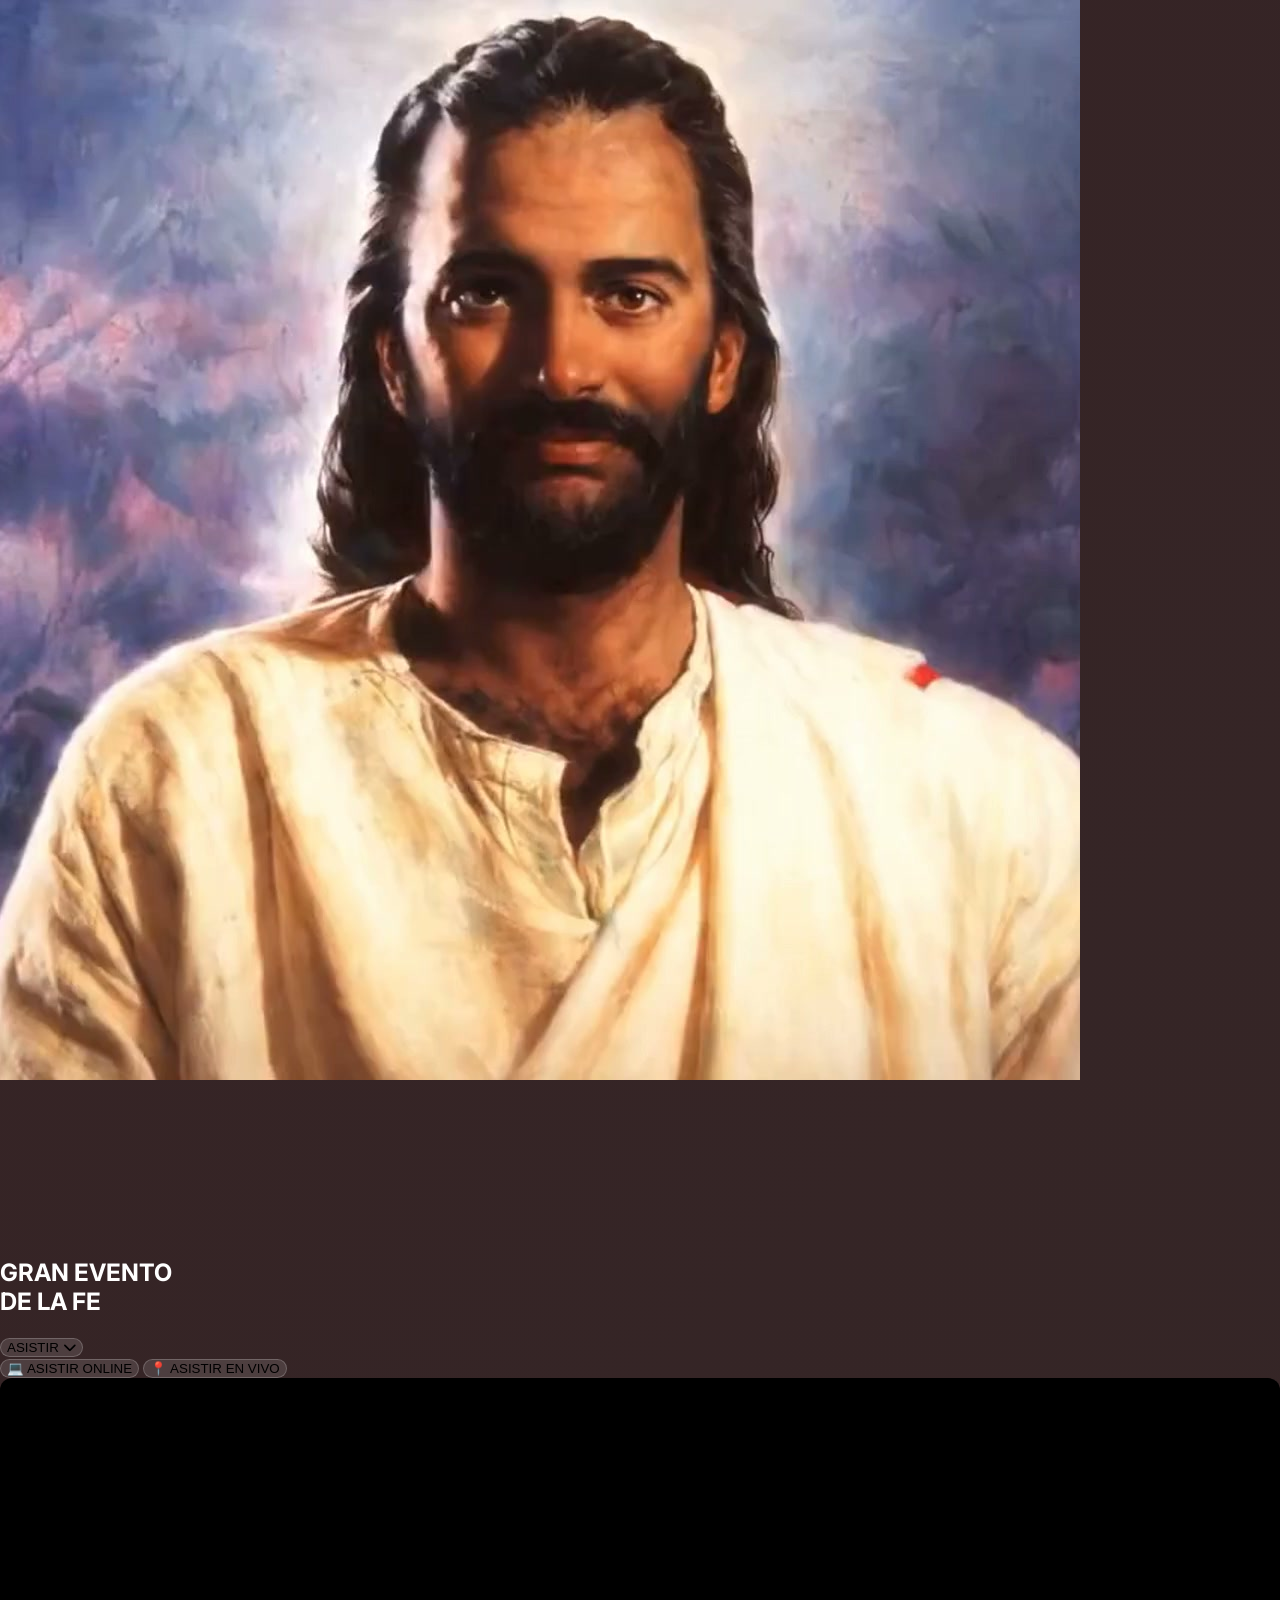
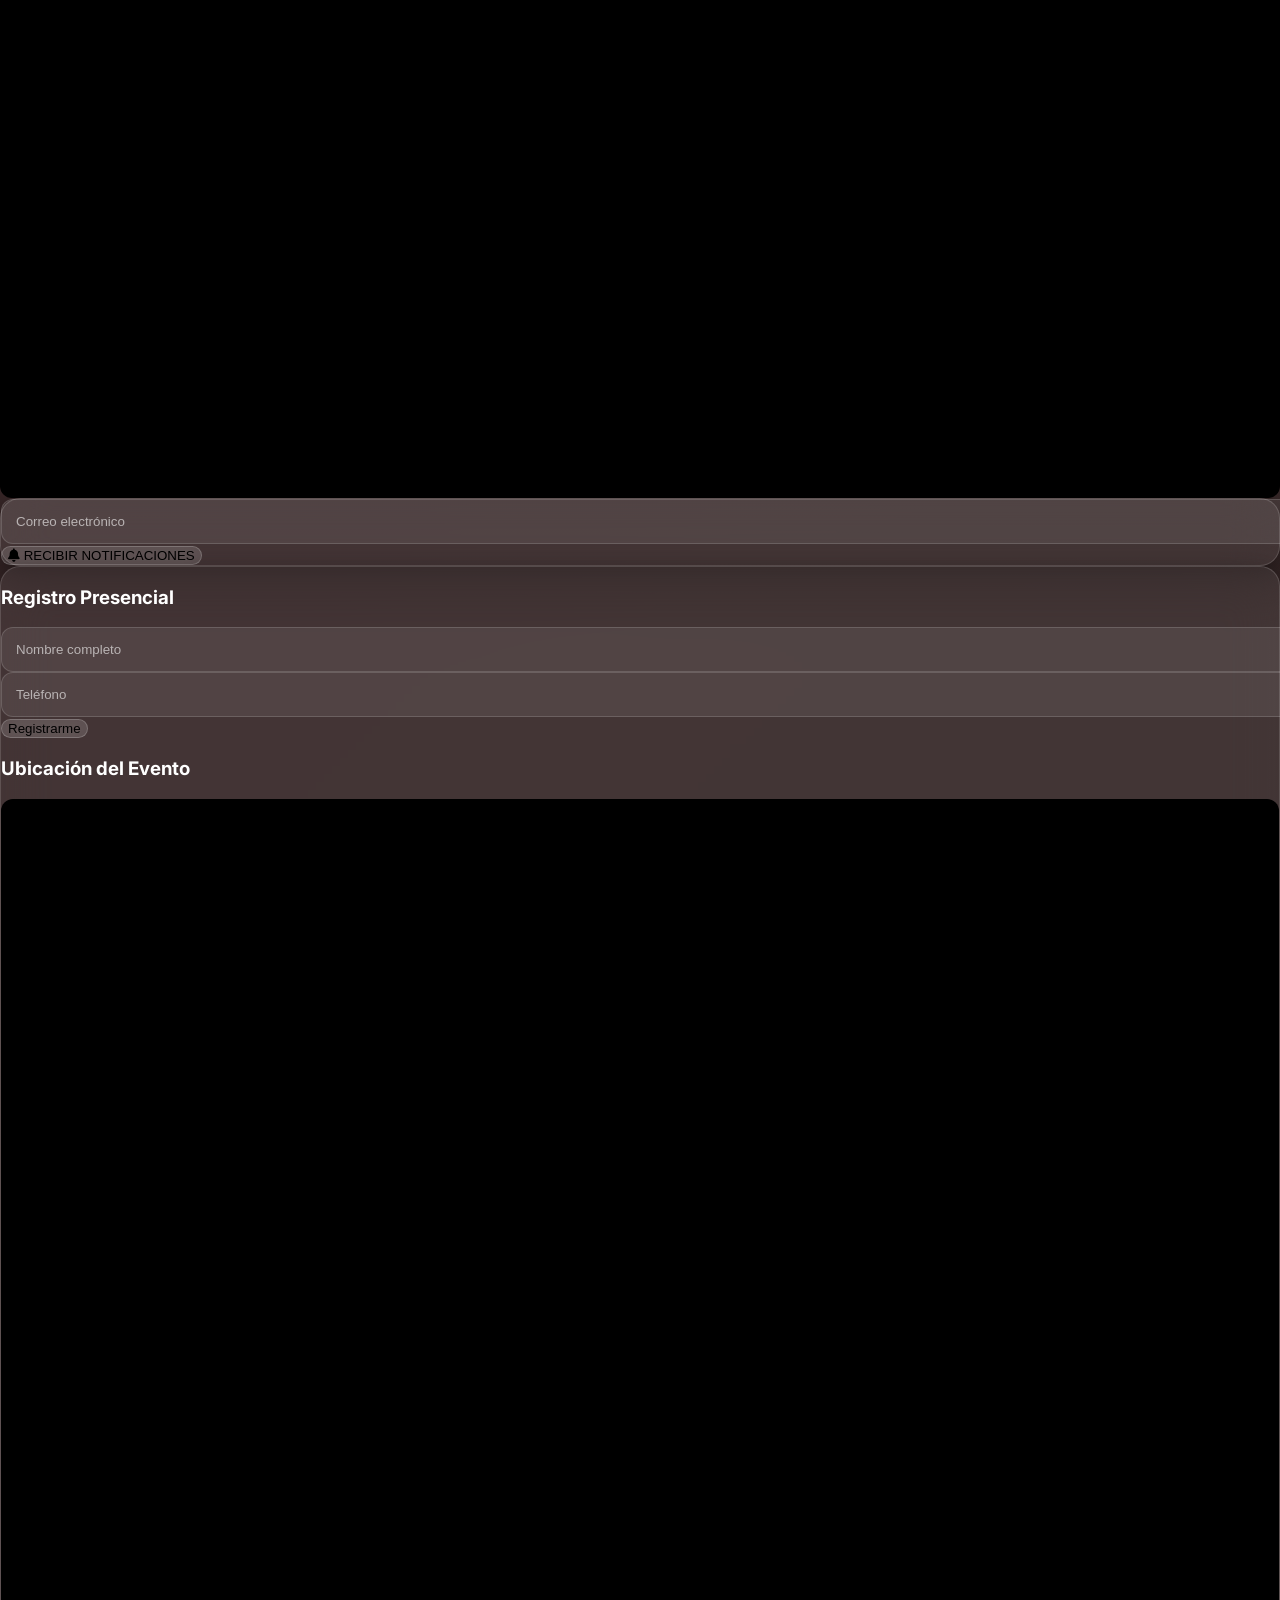
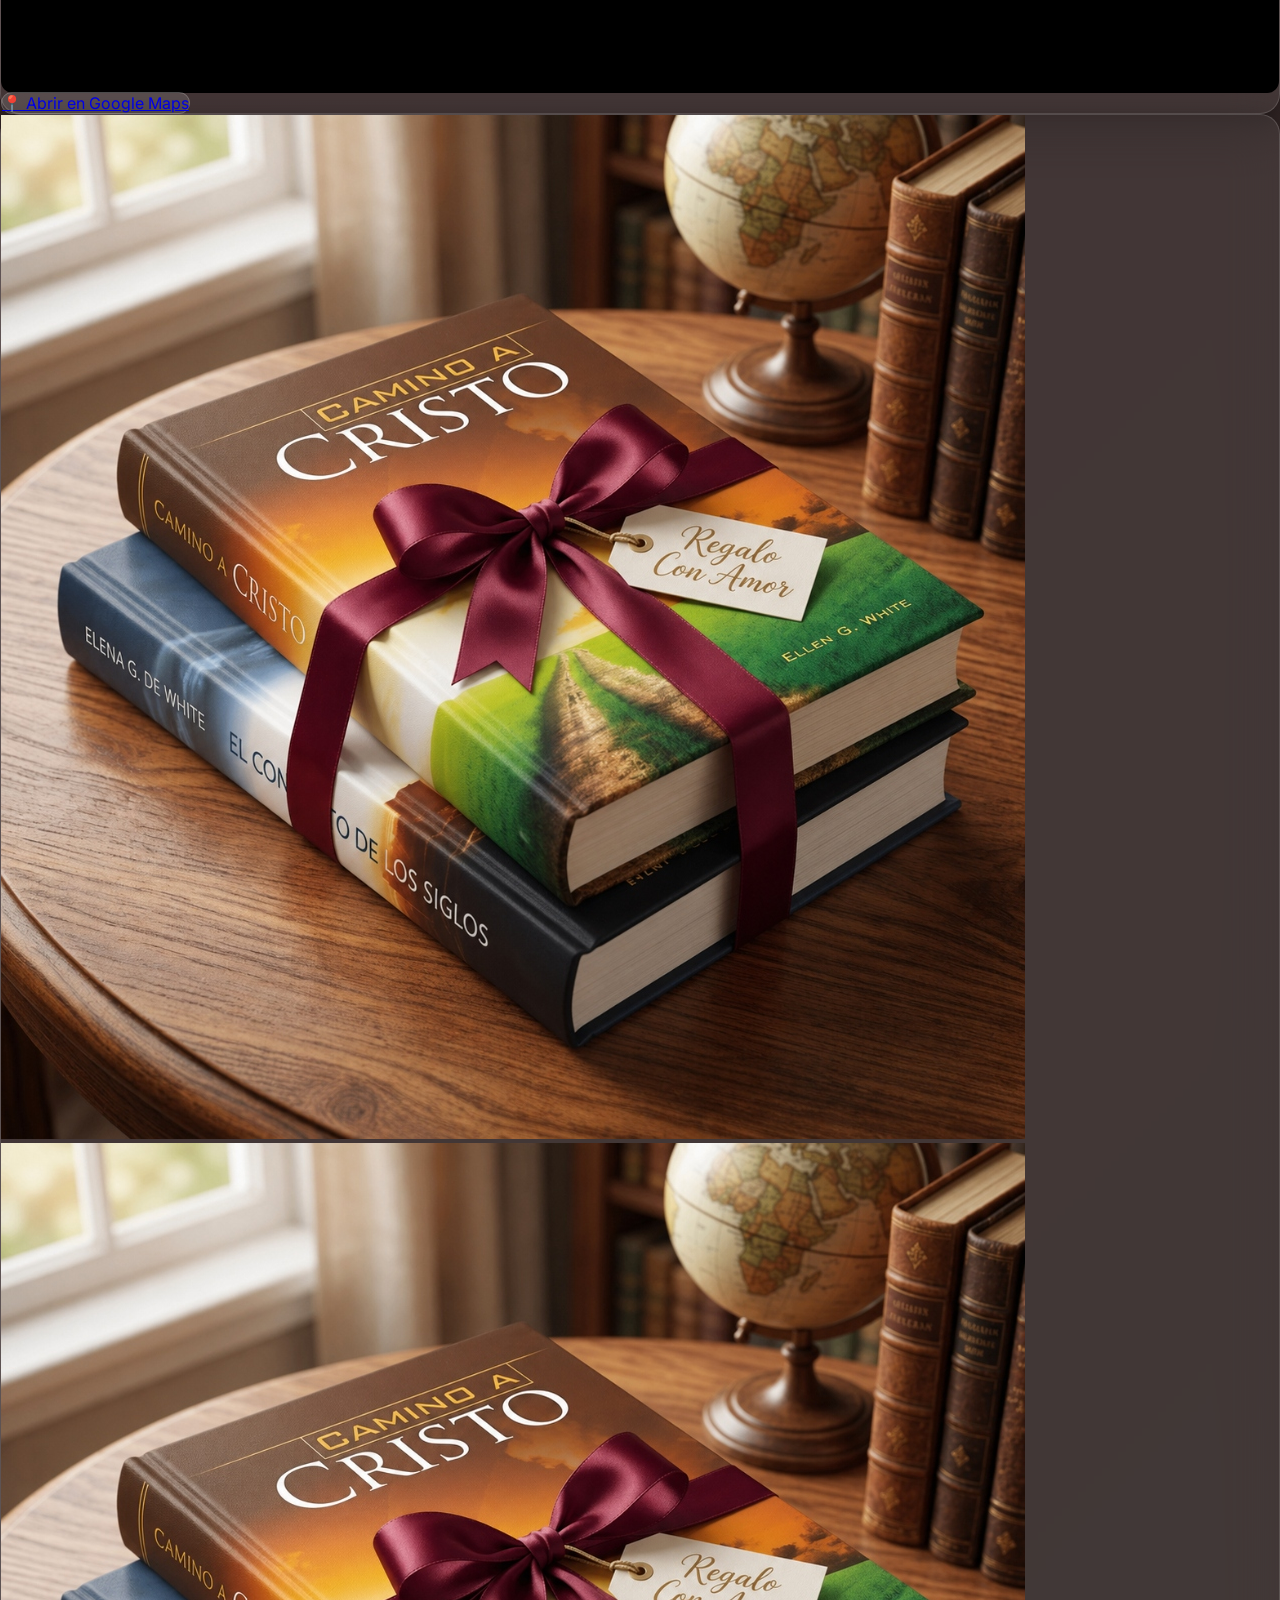
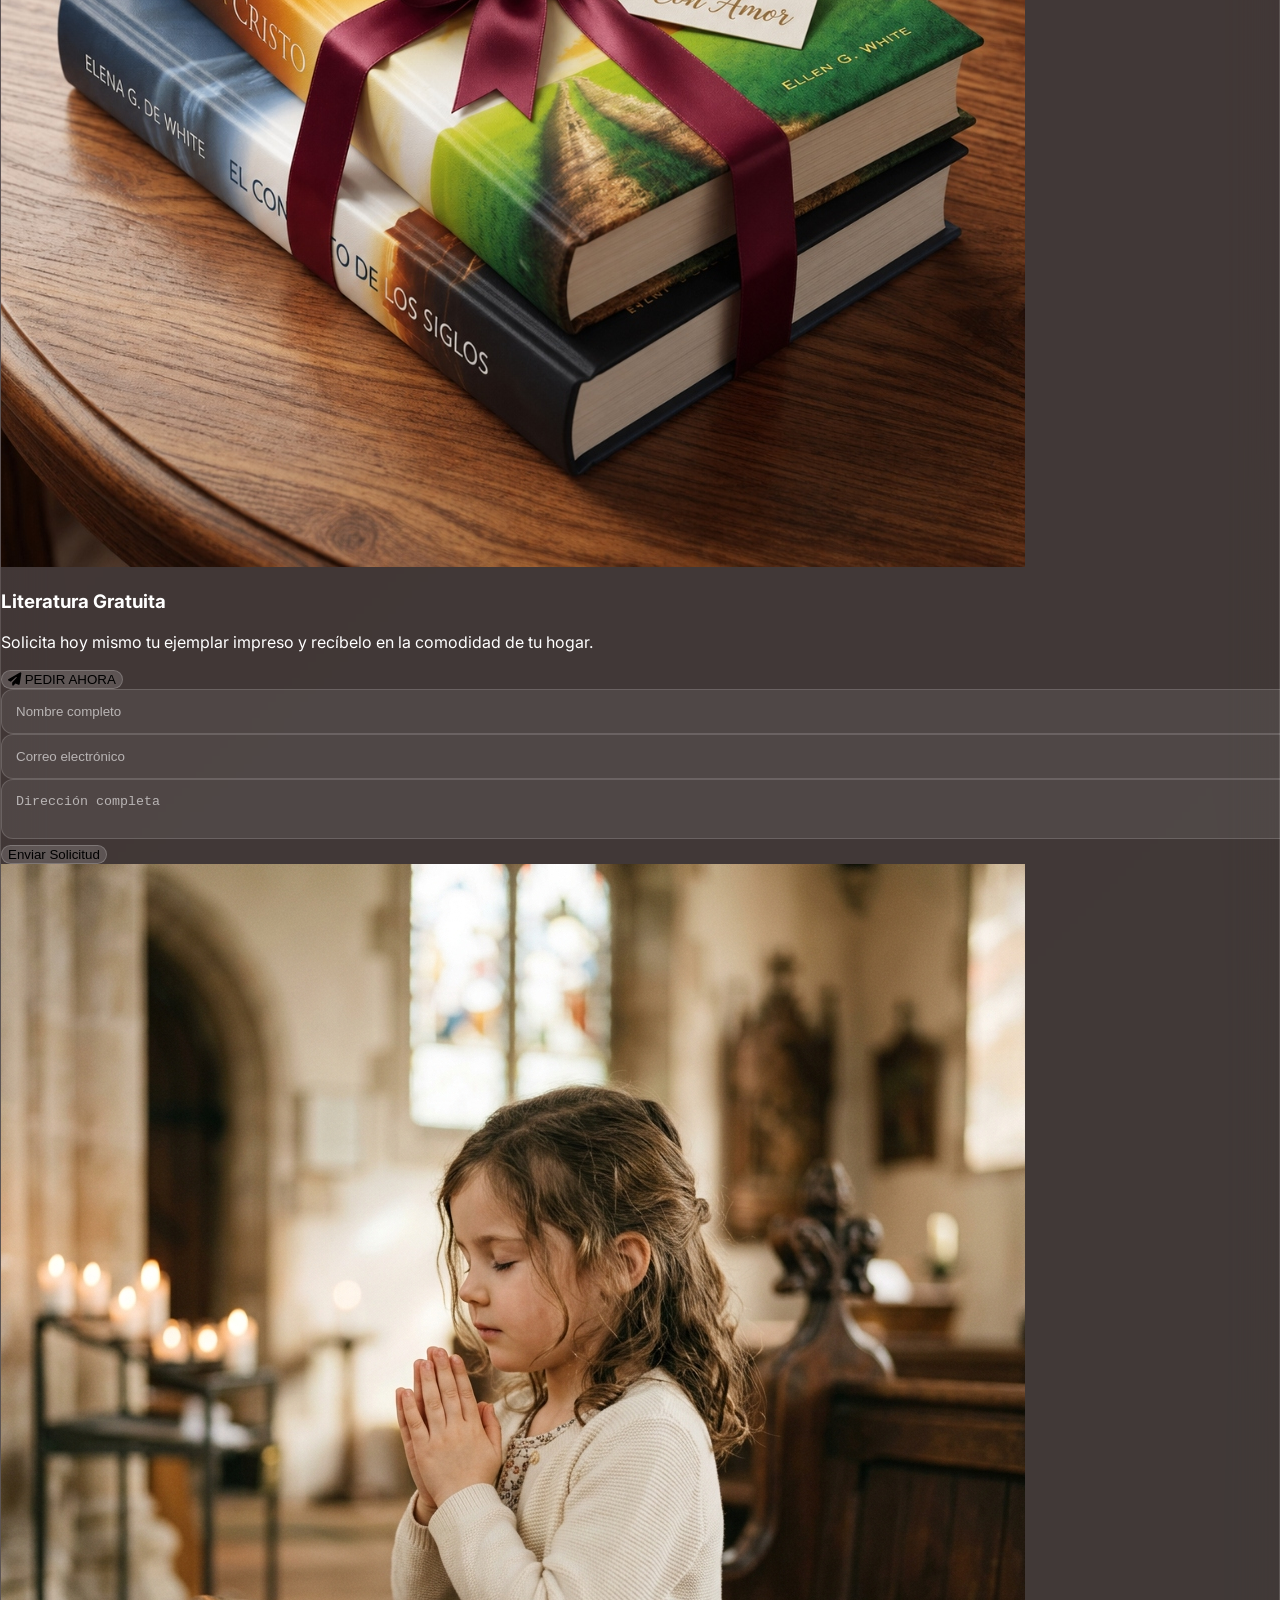
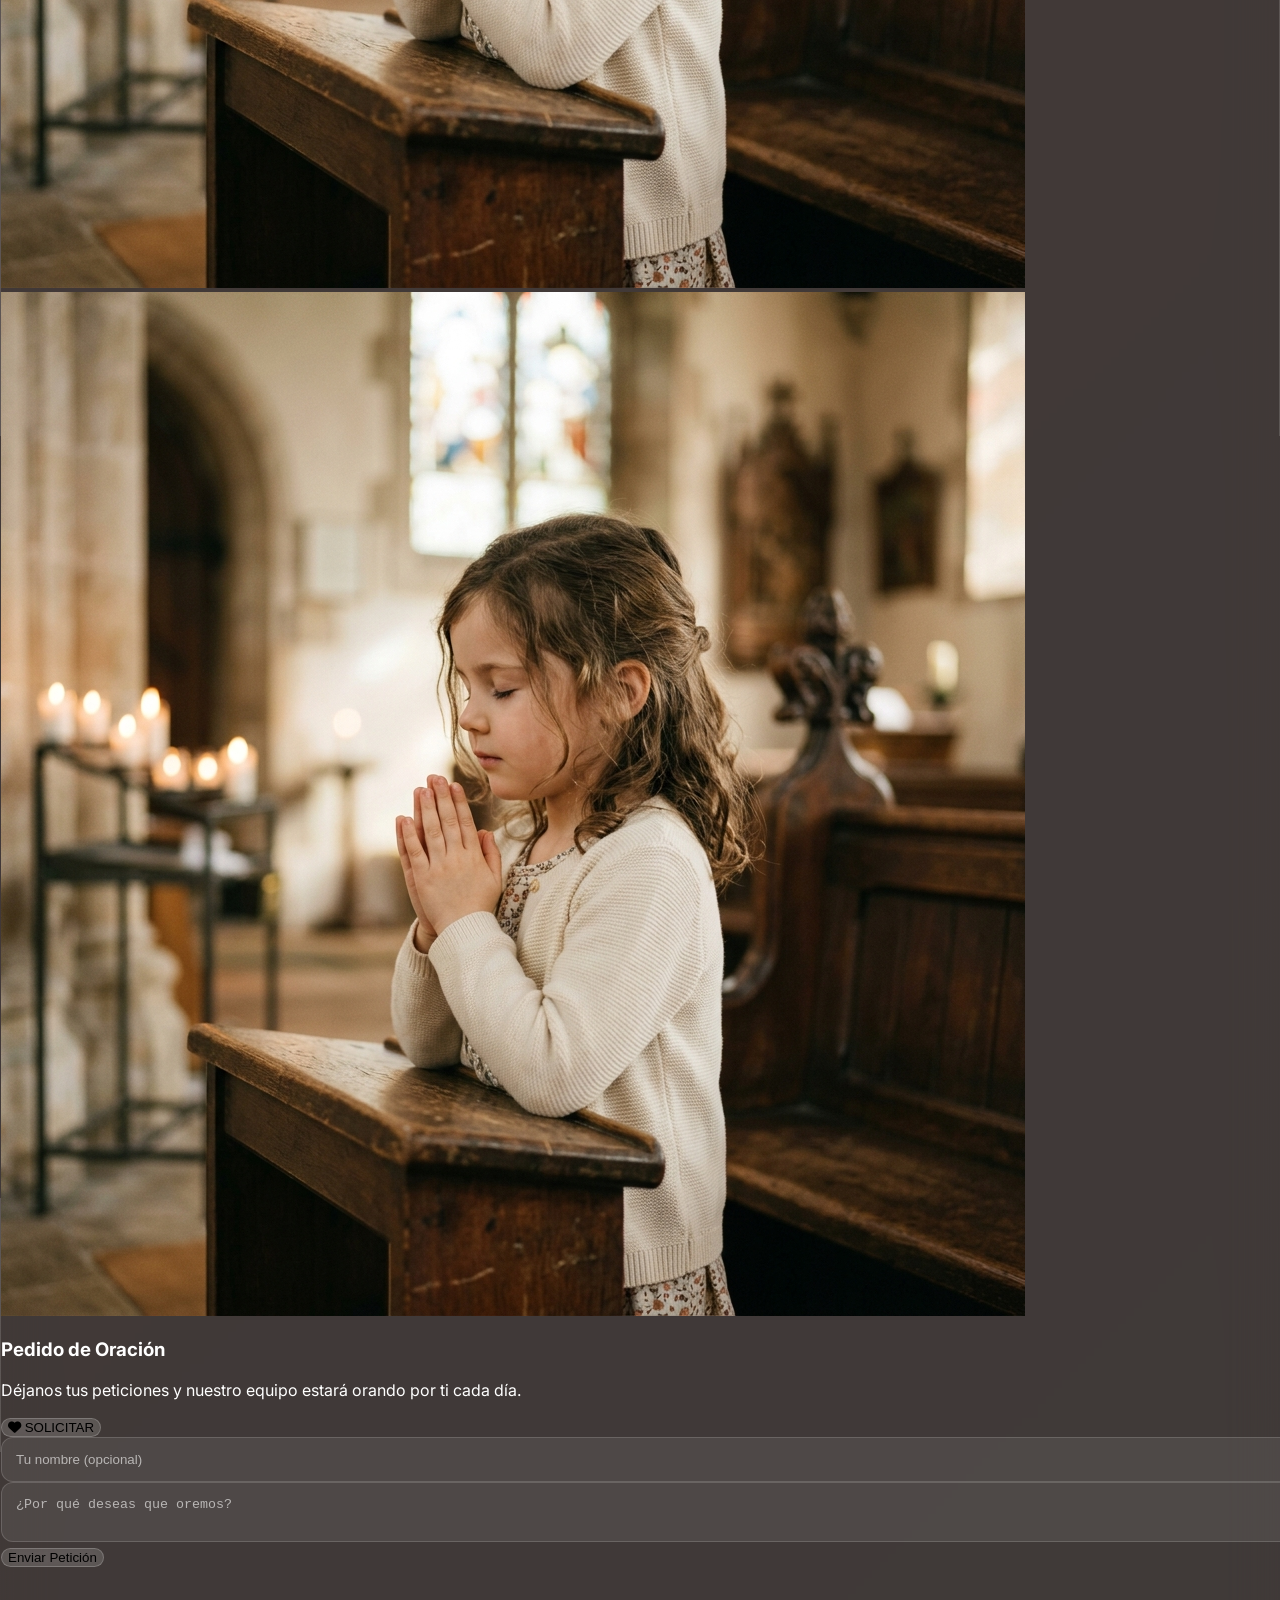
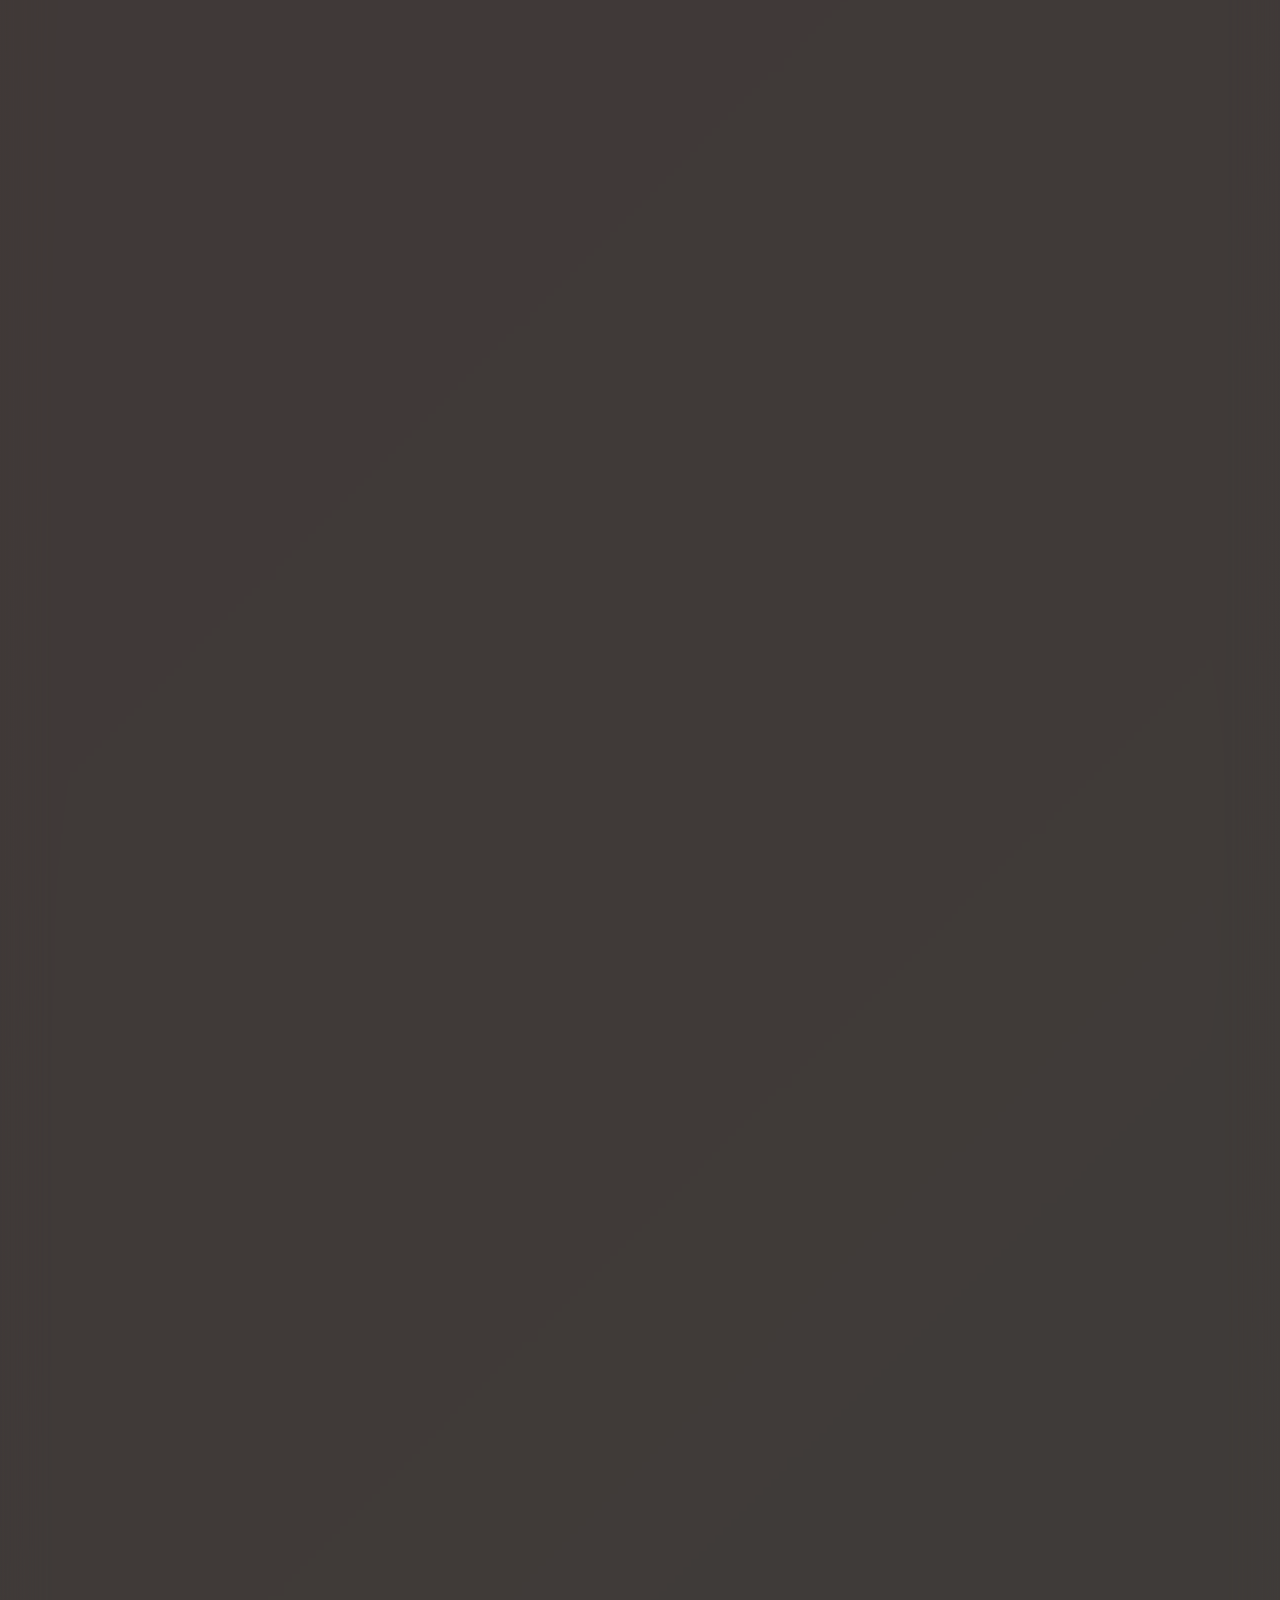
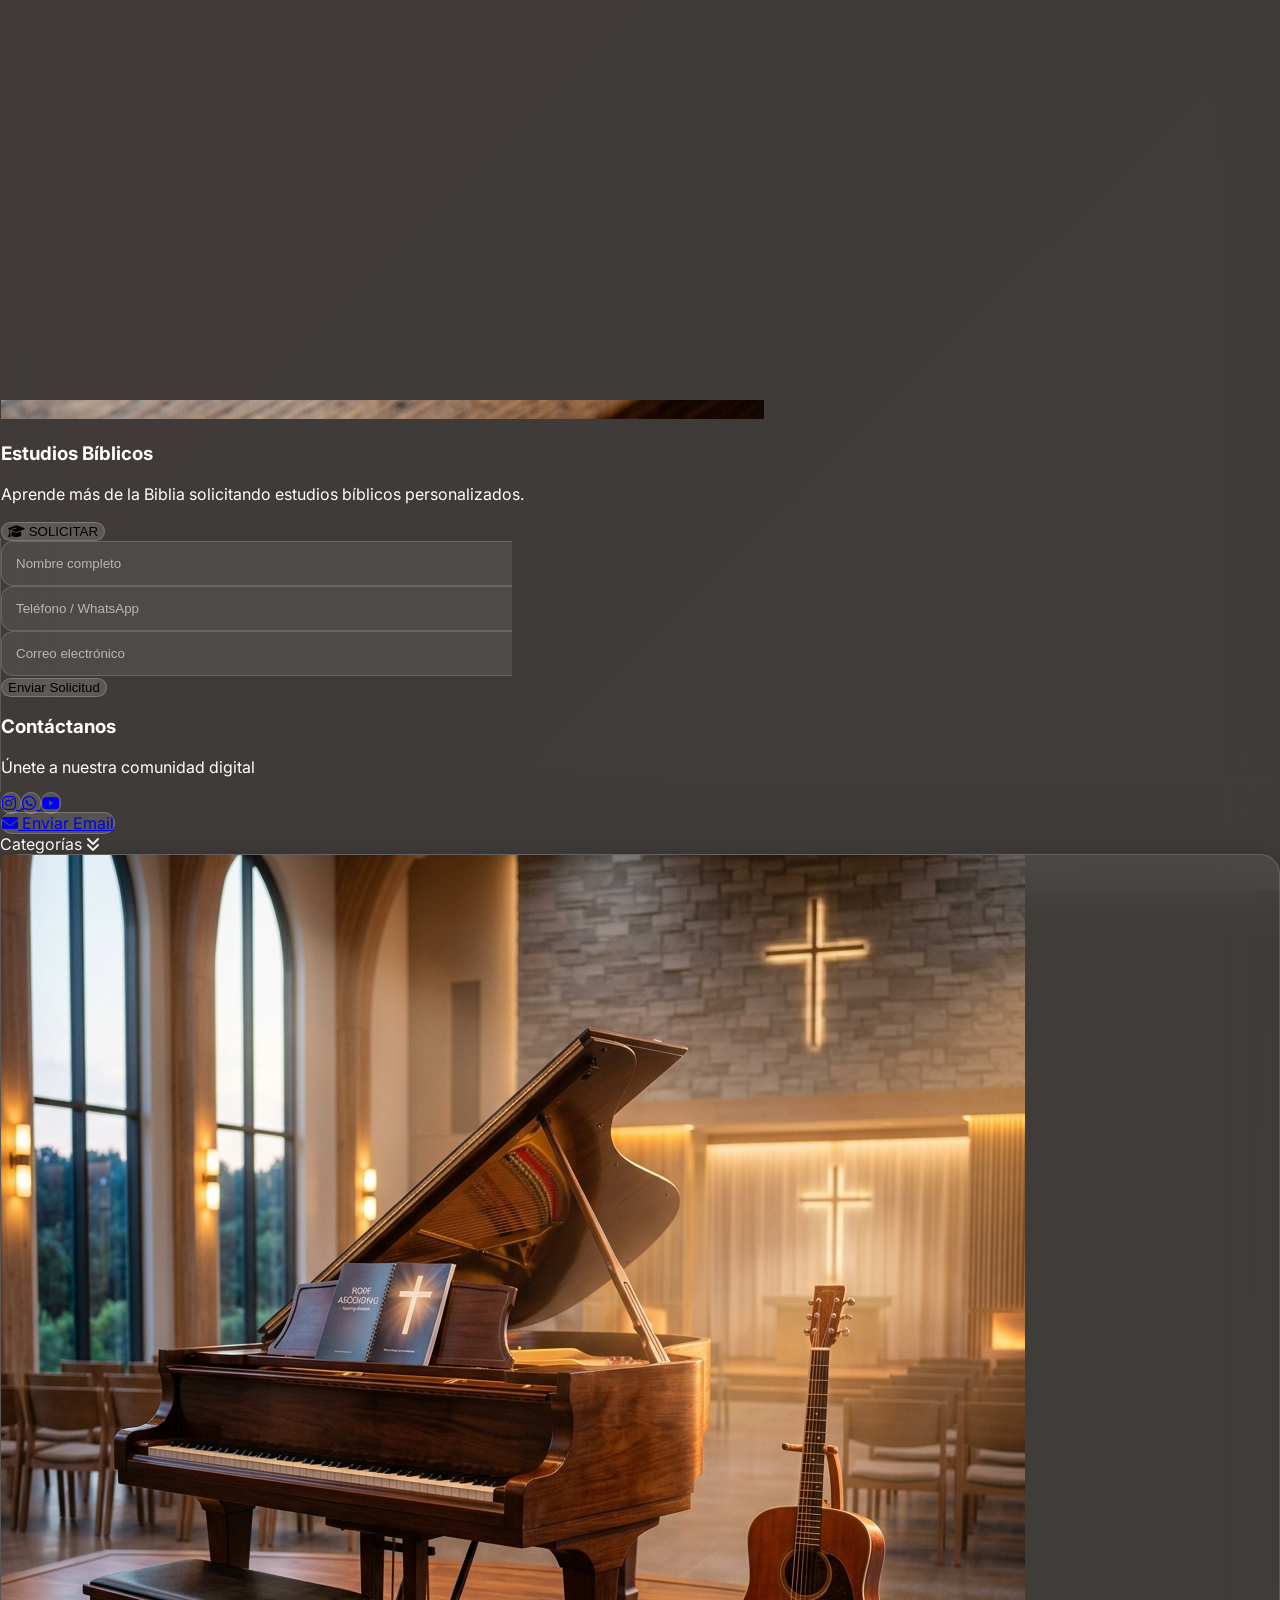
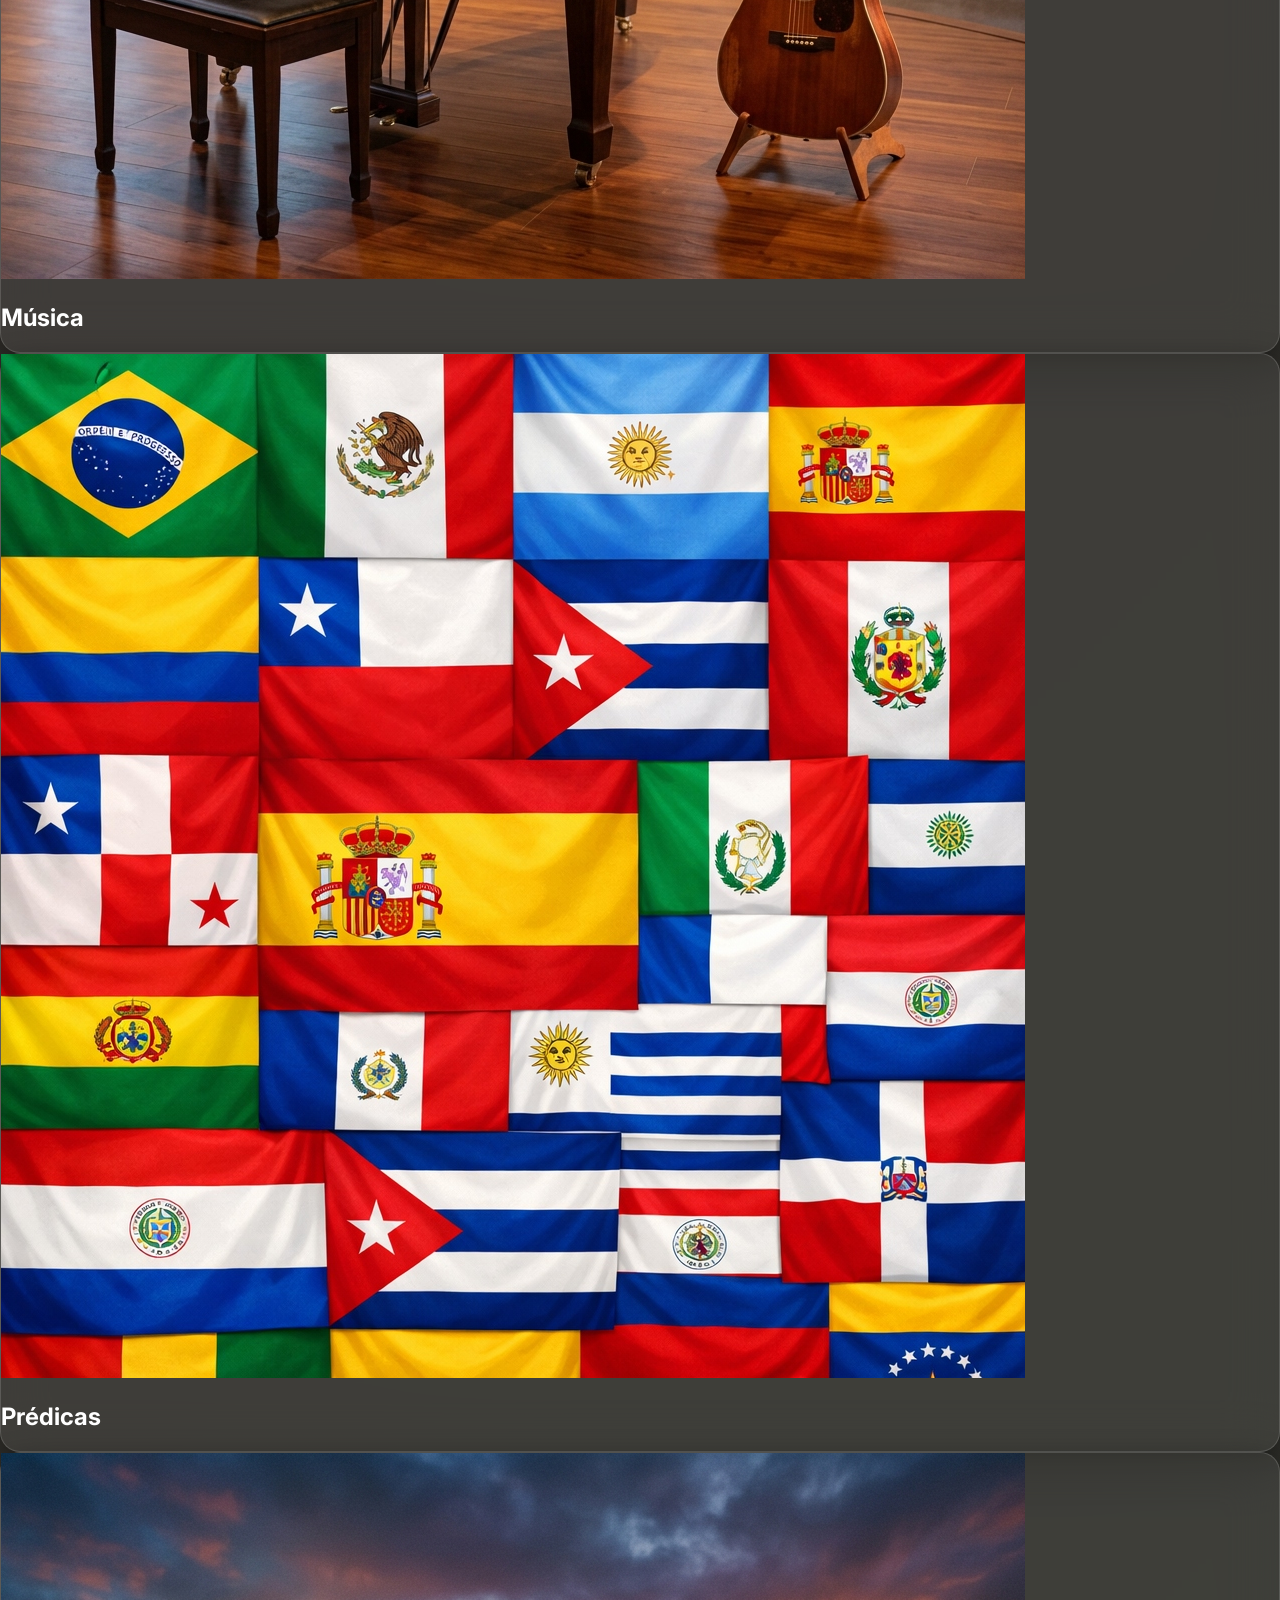
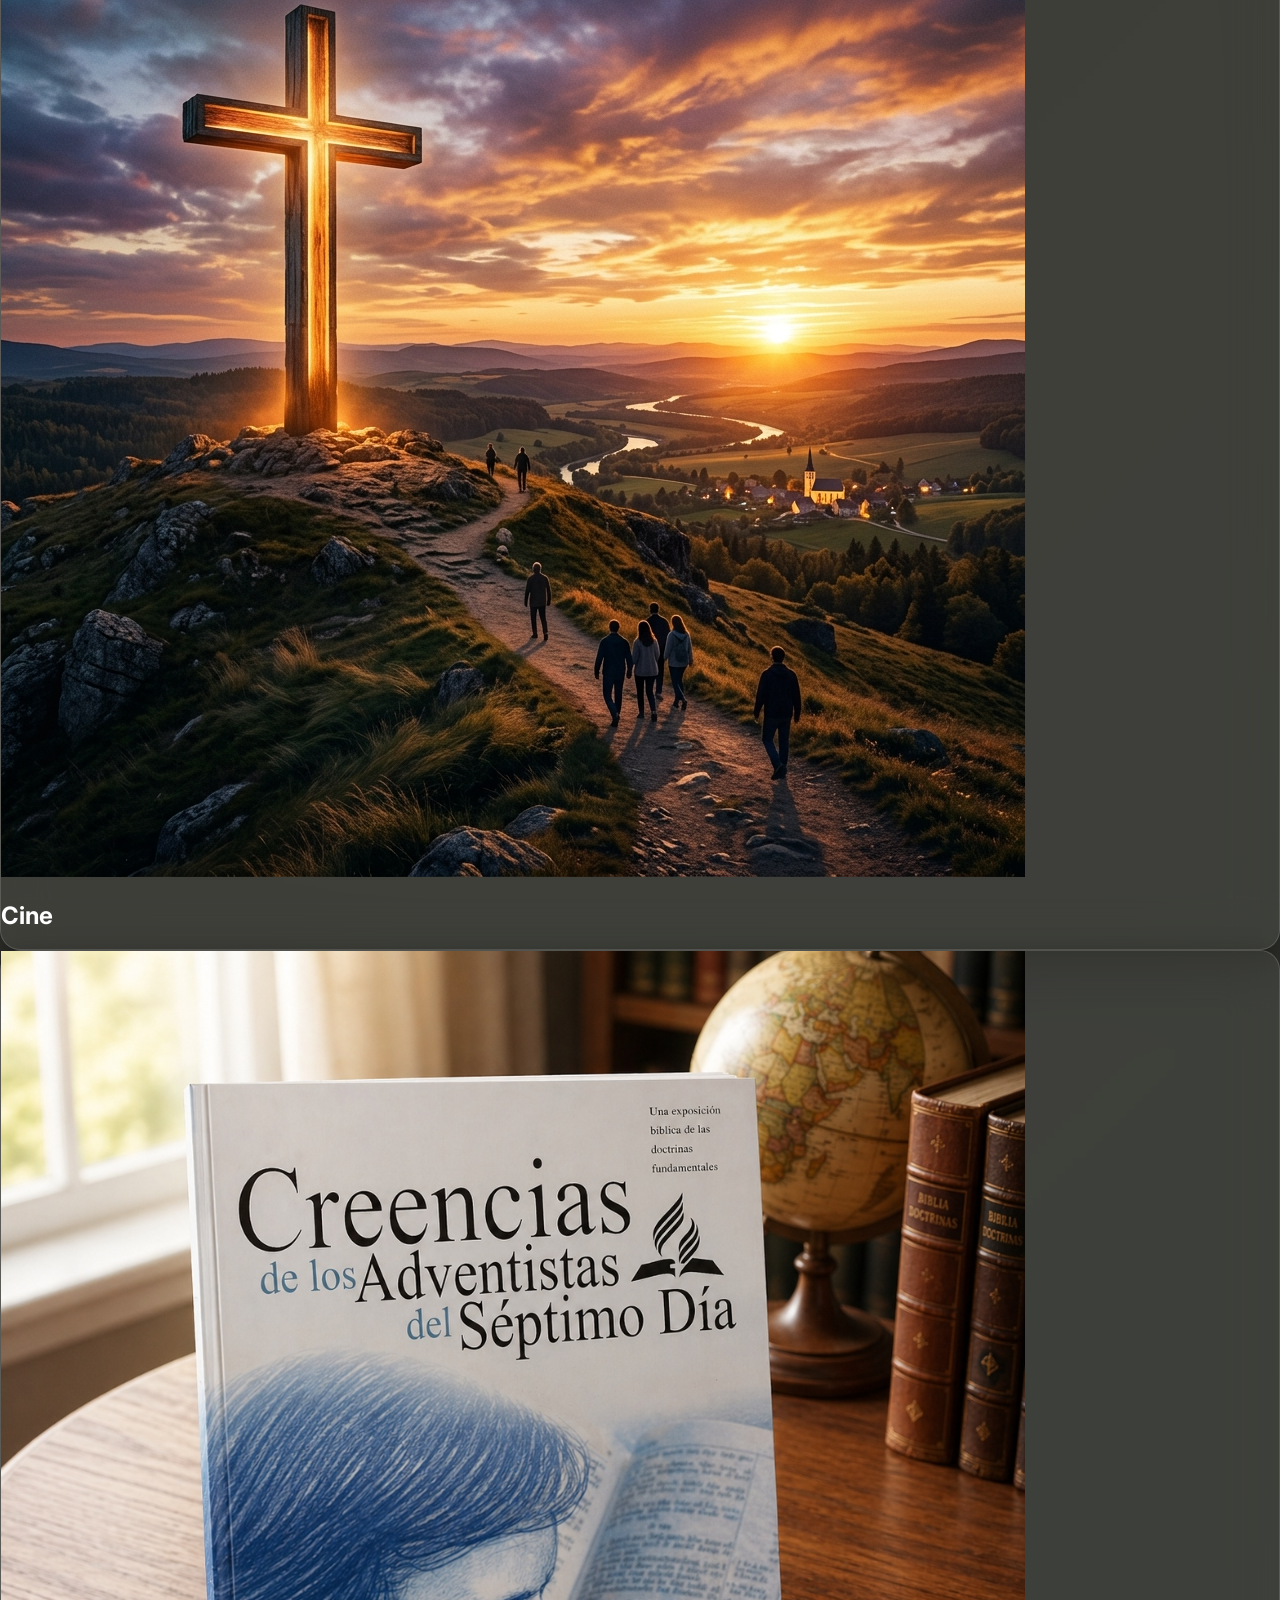
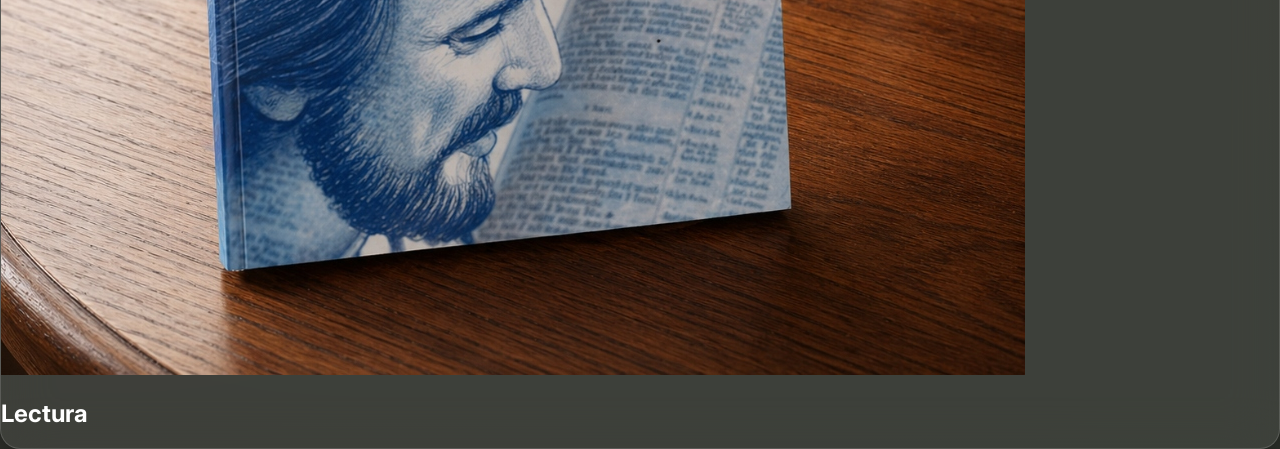
==== commit 8e5ec8f9: "tu mensaje aquí" ====
--- a/index.html
+++ b/index.html
@@ -192,7 +192,7 @@
                     <div id="panel-online" class="hidden mt-4 flex flex-col gap-4 w-full">
                         <div class="w-[100vw] ml-[calc(-50vw+50%)] bg-black shadow-2xl z-20 border-y border-white/20">
                             <div class="iframe-container rounded-none">
-                                <iframe src="https://www.youtube.com/embed/live_stream?channel=UCFqRy7pWgY3Yii43GyjtAuA&autoplay=1" allow="autoplay; encrypted-media" frameborder="0" allowfullscreen></iframe>
+                                <iframe id="iframe-online" data-src="https://www.youtube.com/embed/live_stream?channel=UCFqRy7pWgY3Yii43GyjtAuA&autoplay=1" src="" allow="autoplay; encrypted-media" frameborder="0" allowfullscreen></iframe>
                             </div>
                         </div>
                         <div class="glass p-4 w-full rounded-2xl">
@@ -764,7 +764,7 @@
             <!-- 28 Creencias -->
             <a href="https://institucional.adventistas.org/es/nuestras-crencias/" target="_blank" class="glass p-6 flex flex-col items-center justify-center cursor-pointer hover:bg-white/10 group shadow-xl relative overflow-hidden rounded-[2rem] transition-all hover:-translate-y-2">
                 <div class="w-40 h-40 sm:w-56 sm:h-56 rounded-[2rem] sm:rounded-[3rem] overflow-hidden mb-6 group-hover:scale-[1.08] transition-transform duration-500 shadow-[0_15px_40px_rgba(0,0,0,0.4)] border-[4px] border-white/20 bg-gradient-to-br from-yellow-500/20 to-orange-500/20 flex justify-center items-center relative">
-                    <img src="https://upload.wikimedia.org/wikipedia/commons/d/df/Seventh-day_Adventist_Church_logo.svg" alt="Logo Adventista" class="w-32 h-auto sm:w-48 brightness-0 invert drop-shadow-[0_4px_4px_rgba(0,0,0,0.8)]" style="clip-path: inset(0 0 38% 0); transform: translateY(15%) scale(1.2);">
+                    <img src="images/logo_adventista_oficial.png" alt="Logo Adventista" class="w-32 h-auto sm:w-44 brightness-0 invert opacity-90 drop-shadow-[0_0_15px_rgba(255,255,255,0.5)]" style="clip-path: inset(0 0 32% 0); transform: translateY(15%) scale(1.2);">
                 </div>
                 <h2 class="text-xl sm:text-2xl font-black text-white tracking-widest uppercase mb-2 text-center leading-tight drop-shadow-md">28 Creencias</h2>
                 <p class="text-gray-300 text-center font-medium bg-black/30 px-3 py-1 rounded-full text-xs mt-2">Creencias Fundamentales</p>
@@ -841,6 +841,9 @@
                 panelOnline.classList.add('hidden');
                 panelVivo.classList.add('hidden');
                 
+                // Detener video oculto (restaurado)
+                document.getElementById('iframe-online').src = "";
+                
                 document.getElementById('btn-opt-online').classList.remove('bg-indigo-500/40', 'border-white');
                 document.getElementById('btn-opt-vivo').classList.remove('bg-emerald-500/40', 'border-white');
             }
@@ -849,18 +852,24 @@
         function showAsistirPanel(type) {
             const btnOnline = document.getElementById('btn-opt-online');
             const btnVivo = document.getElementById('btn-opt-vivo');
+            const iframe = document.getElementById('iframe-online');
 
             if(type === 'online') {
                 if(!panelOnline.classList.contains('hidden')) {
                     // Si ya estaba abierto, ciérralo
                     panelOnline.classList.add('hidden');
                     btnOnline.classList.remove('bg-indigo-500/40', 'border-white');
+                    iframe.src = ""; // Detener video
                     return;
                 }
                 panelVivo.classList.add('hidden');
                 panelOnline.classList.remove('hidden');
                 btnOnline.classList.add('bg-indigo-500/40', 'border-white');
                 btnVivo.classList.remove('bg-emerald-500/40', 'border-white');
+                
+                // Iniciar video
+                iframe.src = iframe.getAttribute('data-src');
+                stopRadios(); // Si había radio sonando, detenerla
             } else {
                 if(!panelVivo.classList.contains('hidden')) {
                     // Si ya estaba abierto, ciérralo
@@ -869,6 +878,7 @@
                     return;
                 }
                 panelOnline.classList.add('hidden');
+                iframe.src = ""; // Detener video
                 panelVivo.classList.remove('hidden');
                 btnVivo.classList.add('bg-emerald-500/40', 'border-white');
                 btnOnline.classList.remove('bg-indigo-500/40', 'border-white');
@@ -1034,21 +1044,33 @@
             video.style.opacity = '0';
         }
 
+        // Activar el video en el PRIMER click en cualquier parte de la página
+        document.body.addEventListener('click', function() {
+            playJesusVideo();
+        }, { once: true });
+
         // ---- Lógica Reproductor Radio Custom ----
         let currentRadioAudio = null;
         let currentRadioIcon = null;
 
-        function toggleRadio(id, btn) {
-            const audio = document.getElementById(id);
-            const icon = btn.querySelector('i');
-
-            // Si hay otro audio sonando, lo pausamos
-            if (currentRadioAudio && currentRadioAudio !== audio) {
+        function stopRadios() {
+            if (currentRadioAudio) {
                 currentRadioAudio.pause();
                 if (currentRadioIcon) {
                     currentRadioIcon.classList.remove('fa-pause', 'fa-beat-fade', 'fa-spinner', 'fa-spin');
                     currentRadioIcon.classList.add('fa-play');
                 }
+                currentRadioAudio = null;
+                currentRadioIcon = null;
+            }
+        }
+
+        function toggleRadio(id, btn) {
+            const audio = document.getElementById(id);
+            const icon = btn.querySelector('i');
+
+            if (currentRadioAudio && currentRadioAudio !== audio) {
+                stopRadios();
             }
 
             if (audio.paused) {
@@ -1056,12 +1078,15 @@
                 icon.classList.remove('fa-play');
                 icon.classList.add('fa-spinner', 'fa-spin');
 
-                // Forzar reconexión para streamings en vivo (evitar caché/stale data)
-                let currentSrc = audio.src;
-                audio.src = '';
-                audio.load();
-                audio.src = currentSrc;
-                audio.load();
+                // Forzar reconexión para streamings en vivo sin caché
+                let baseSrc = audio.getAttribute('data-src');
+                if (!baseSrc) {
+                    baseSrc = audio.src;
+                    audio.setAttribute('data-src', baseSrc);
+                }
+                // Añadir un timestamp asegurando conexión fresca
+                audio.src = baseSrc.split('?')[0] + '?t=' + new Date().getTime();
+                audio.load(); // Es importante hacer load despues de setear el src
 
                 let playPromise = audio.play();
                 if (playPromise !== undefined) {
@@ -1071,44 +1096,32 @@
                         currentRadioAudio = audio;
                         currentRadioIcon = icon;
                     }).catch(e => {
-                        // Intento de recuperación si falla la primera vez (común en iOS/Safary o conexiones lentas)
-                        setTimeout(() => {
-                            audio.play().then(() => {
-                                icon.classList.remove('fa-spinner', 'fa-spin');
-                                icon.classList.add('fa-pause', 'fa-beat-fade');
-                                currentRadioAudio = audio;
-                                currentRadioIcon = icon;
-                            }).catch(err => {
-                                console.error("Error reproduciendo el audio:", err);
-                                icon.classList.remove('fa-spinner', 'fa-spin');
-                                icon.classList.add('fa-play');
-                            });
-                        }, 800);
+                        console.error("Error reproduciendo el audio:", e);
+                        icon.classList.remove('fa-spinner', 'fa-spin');
+                        icon.classList.add('fa-play');
+                        // Intento de fallback
+                        setTimeout(() => audio.play(), 500);
                     });
                 }
             } else {
-                audio.pause();
-                icon.classList.remove('fa-pause', 'fa-beat-fade', 'fa-spinner', 'fa-spin');
-                icon.classList.add('fa-play');
-                currentRadioAudio = null;
-                currentRadioIcon = null;
+                stopRadios();
             }
         }
 
         // ---- Detener radios al reproducir un embed de video ----
         window.addEventListener('blur', function() {
-            // Cuando la ventana pierde el foco y el elemento activo es un iframe (ej: video de YouTube)
+            // Cuando la ventana pierde el foco (ej: clic en iframe de YouTube)
             if (document.activeElement instanceof HTMLIFrameElement) {
-                if (currentRadioAudio) {
-                    currentRadioAudio.pause();
-                    if (currentRadioIcon) {
-                        currentRadioIcon.classList.remove('fa-pause', 'fa-beat-fade', 'fa-spinner', 'fa-spin');
-                        currentRadioIcon.classList.add('fa-play');
-                    }
-                    currentRadioAudio = null;
-                    currentRadioIcon = null;
-                }
-            }
+                stopRadios();
+            }
+        });
+        
+        // Refuerzo: detener radios si el usuario pone el cursor sobre un reproductor de video
+        document.addEventListener('DOMContentLoaded', () => {
+            document.querySelectorAll('iframe').forEach(ifr => {
+                ifr.addEventListener('mouseenter', stopRadios);
+                ifr.addEventListener('touchstart', stopRadios);
+            });
         });
     </script>
 </body>
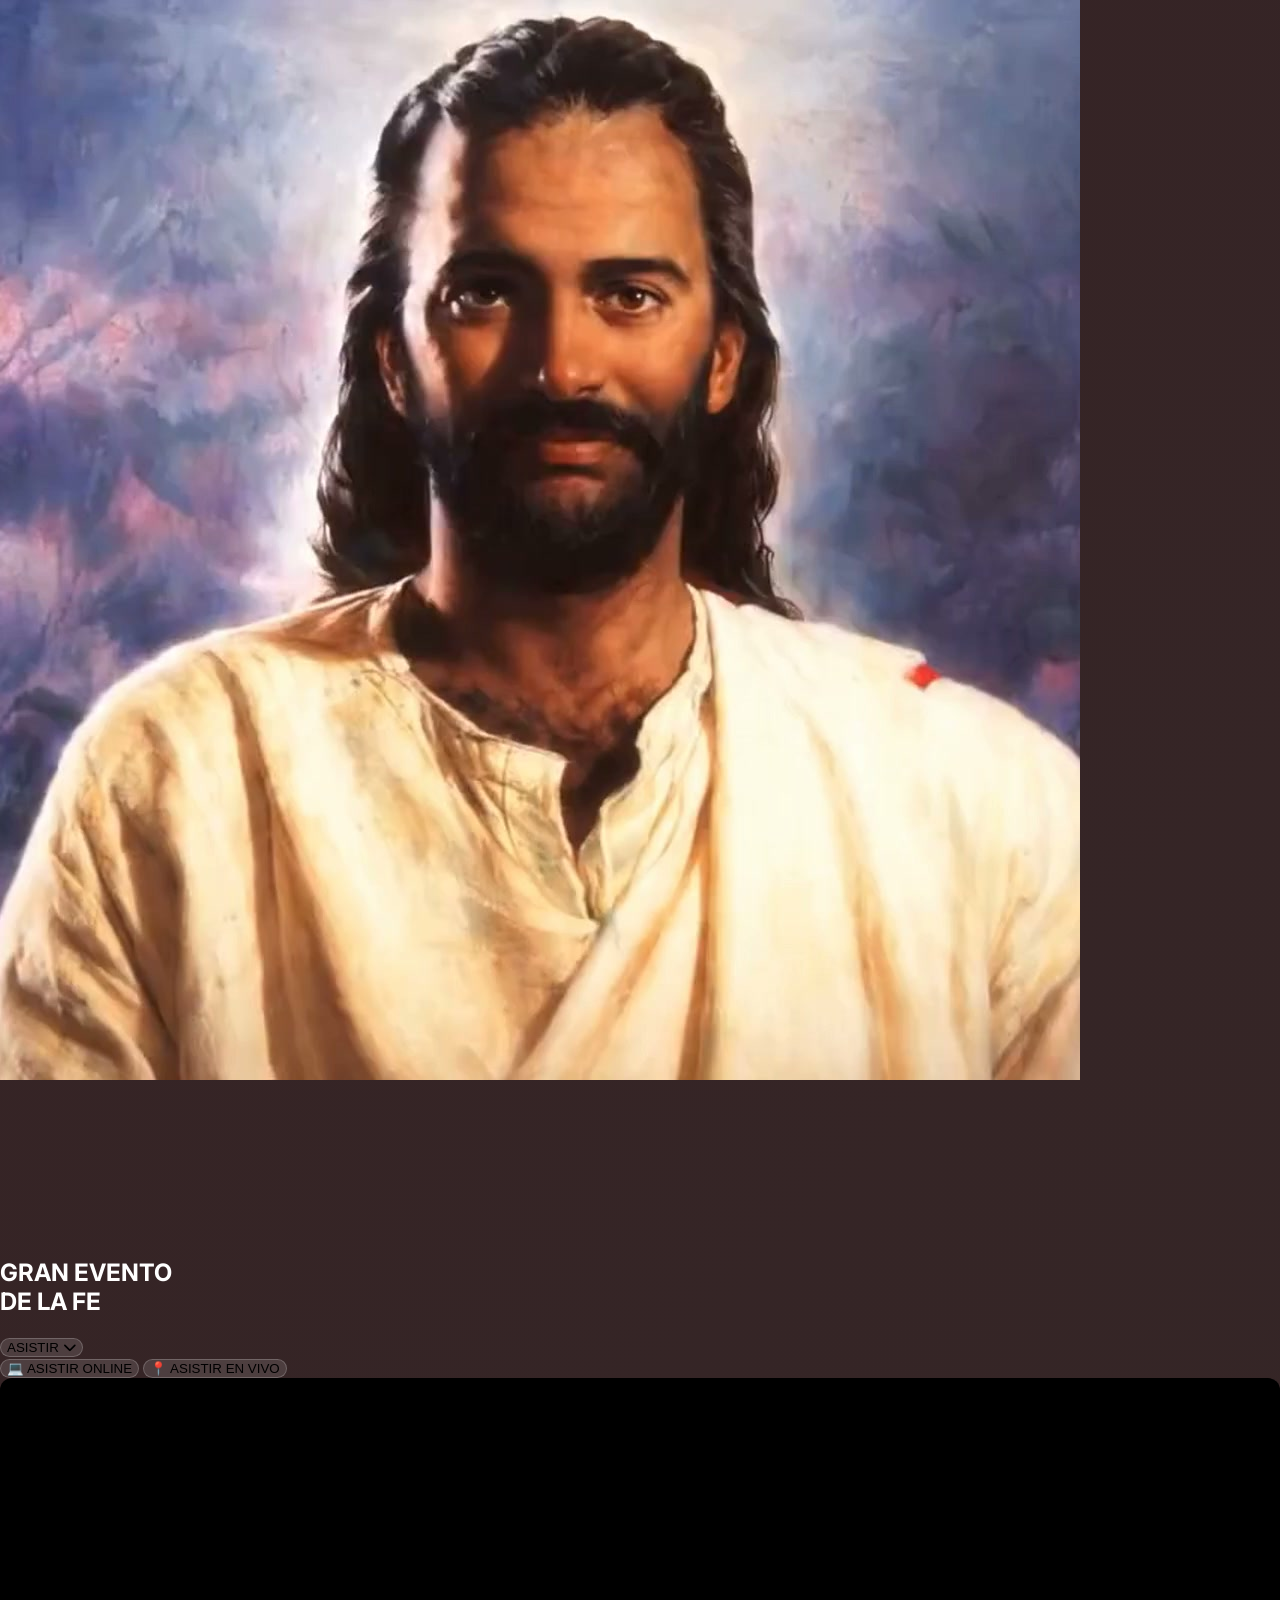
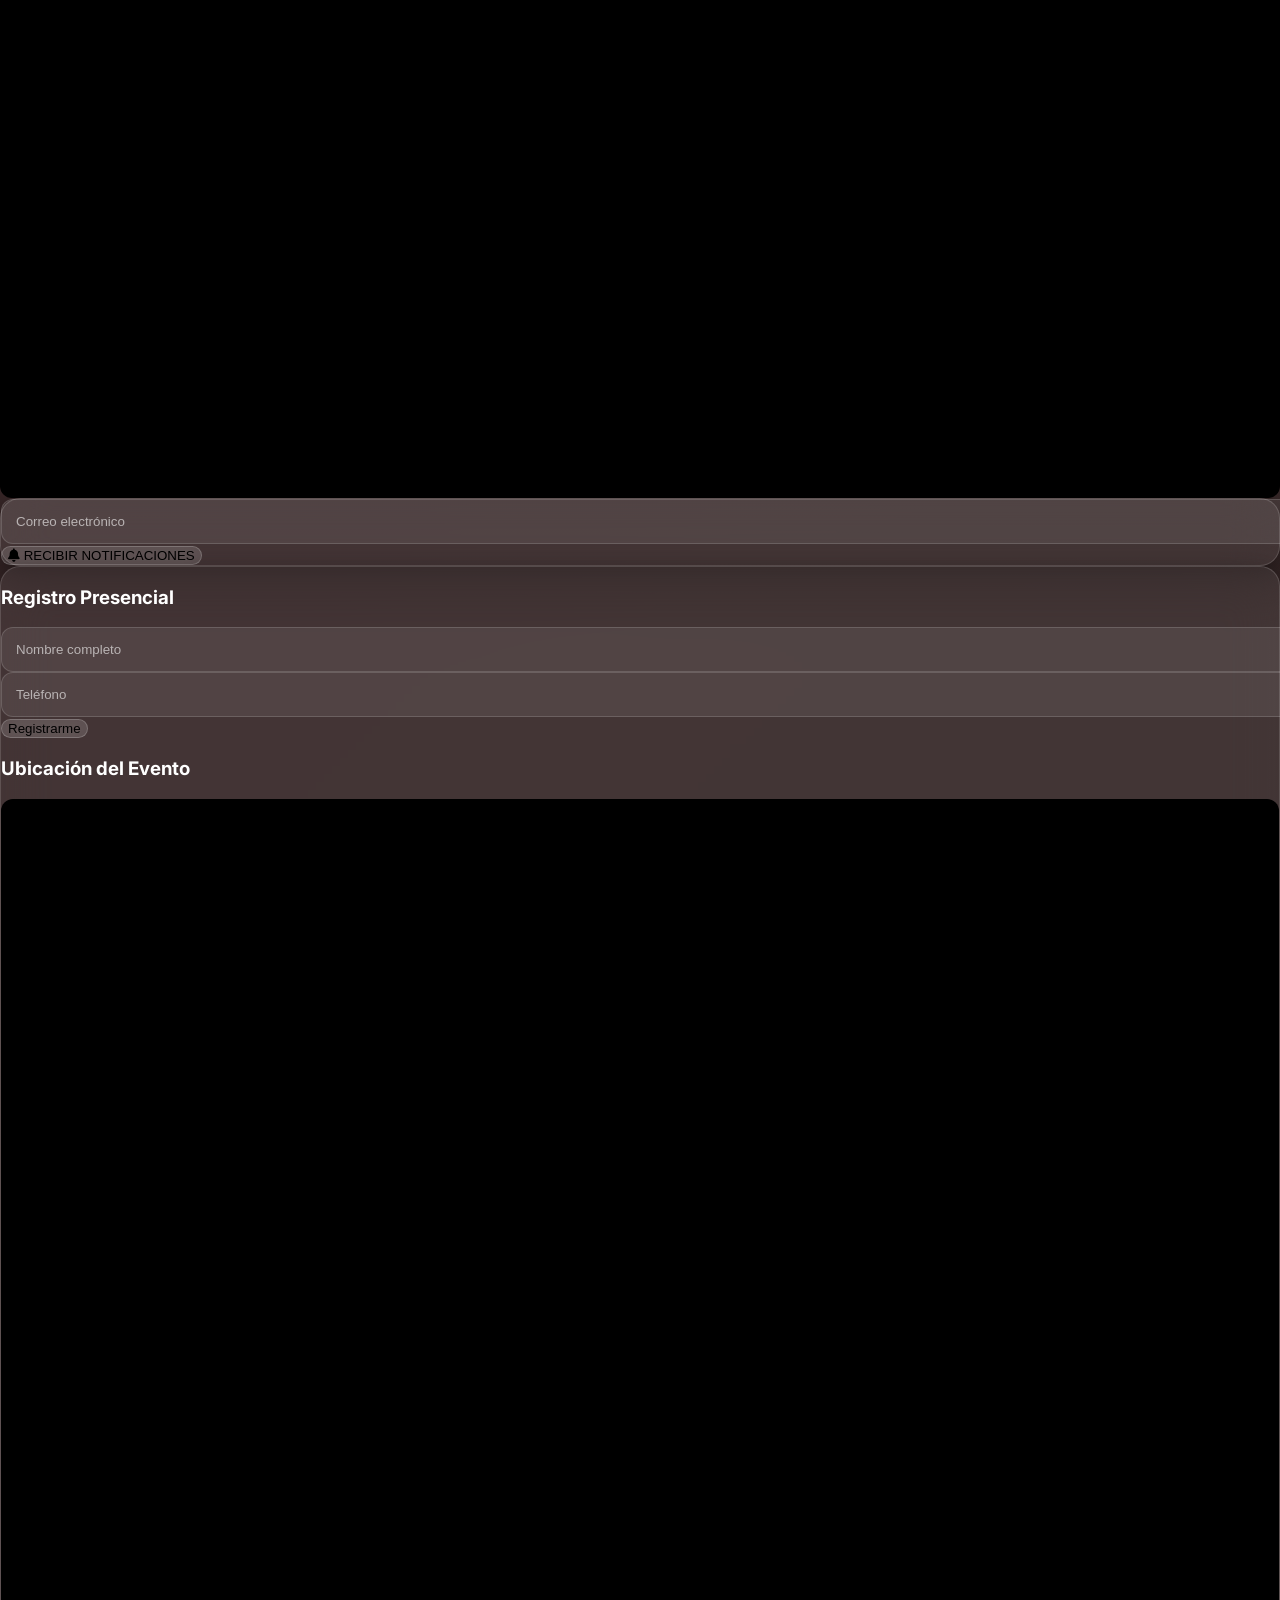
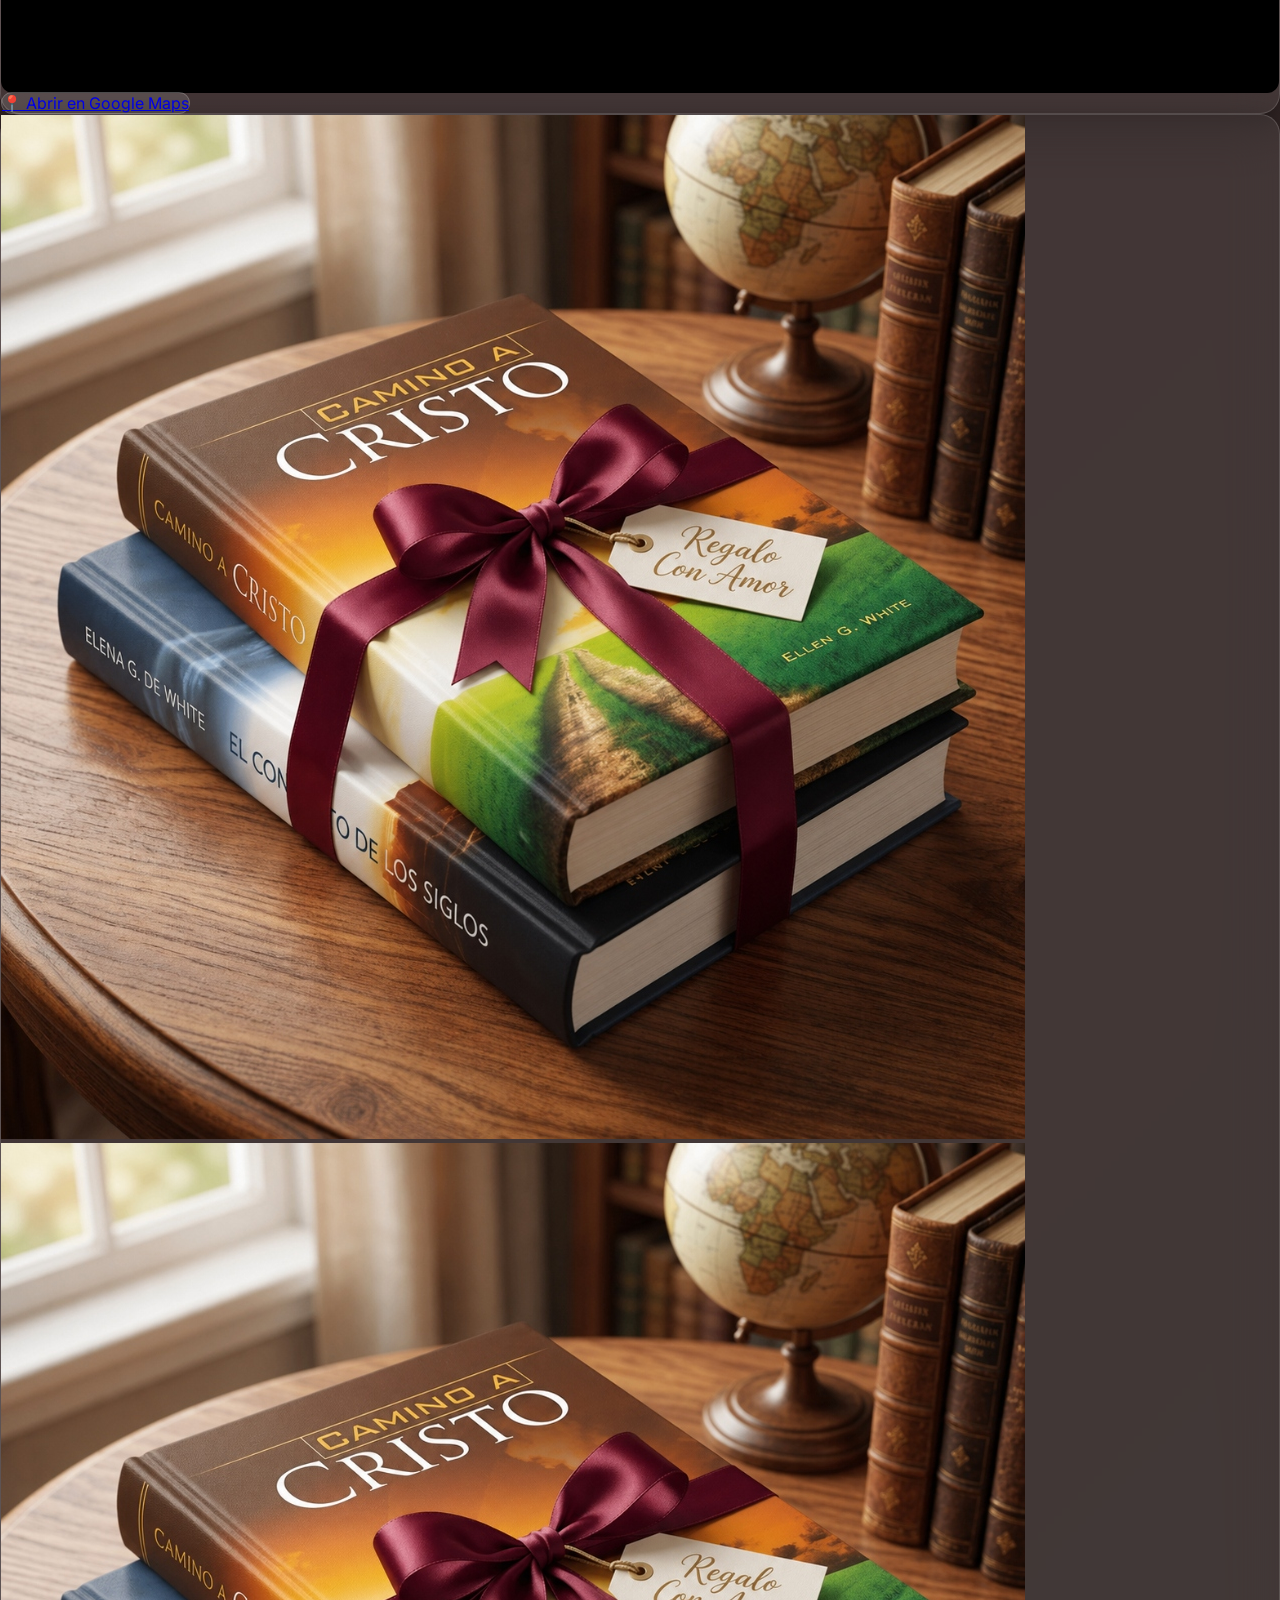
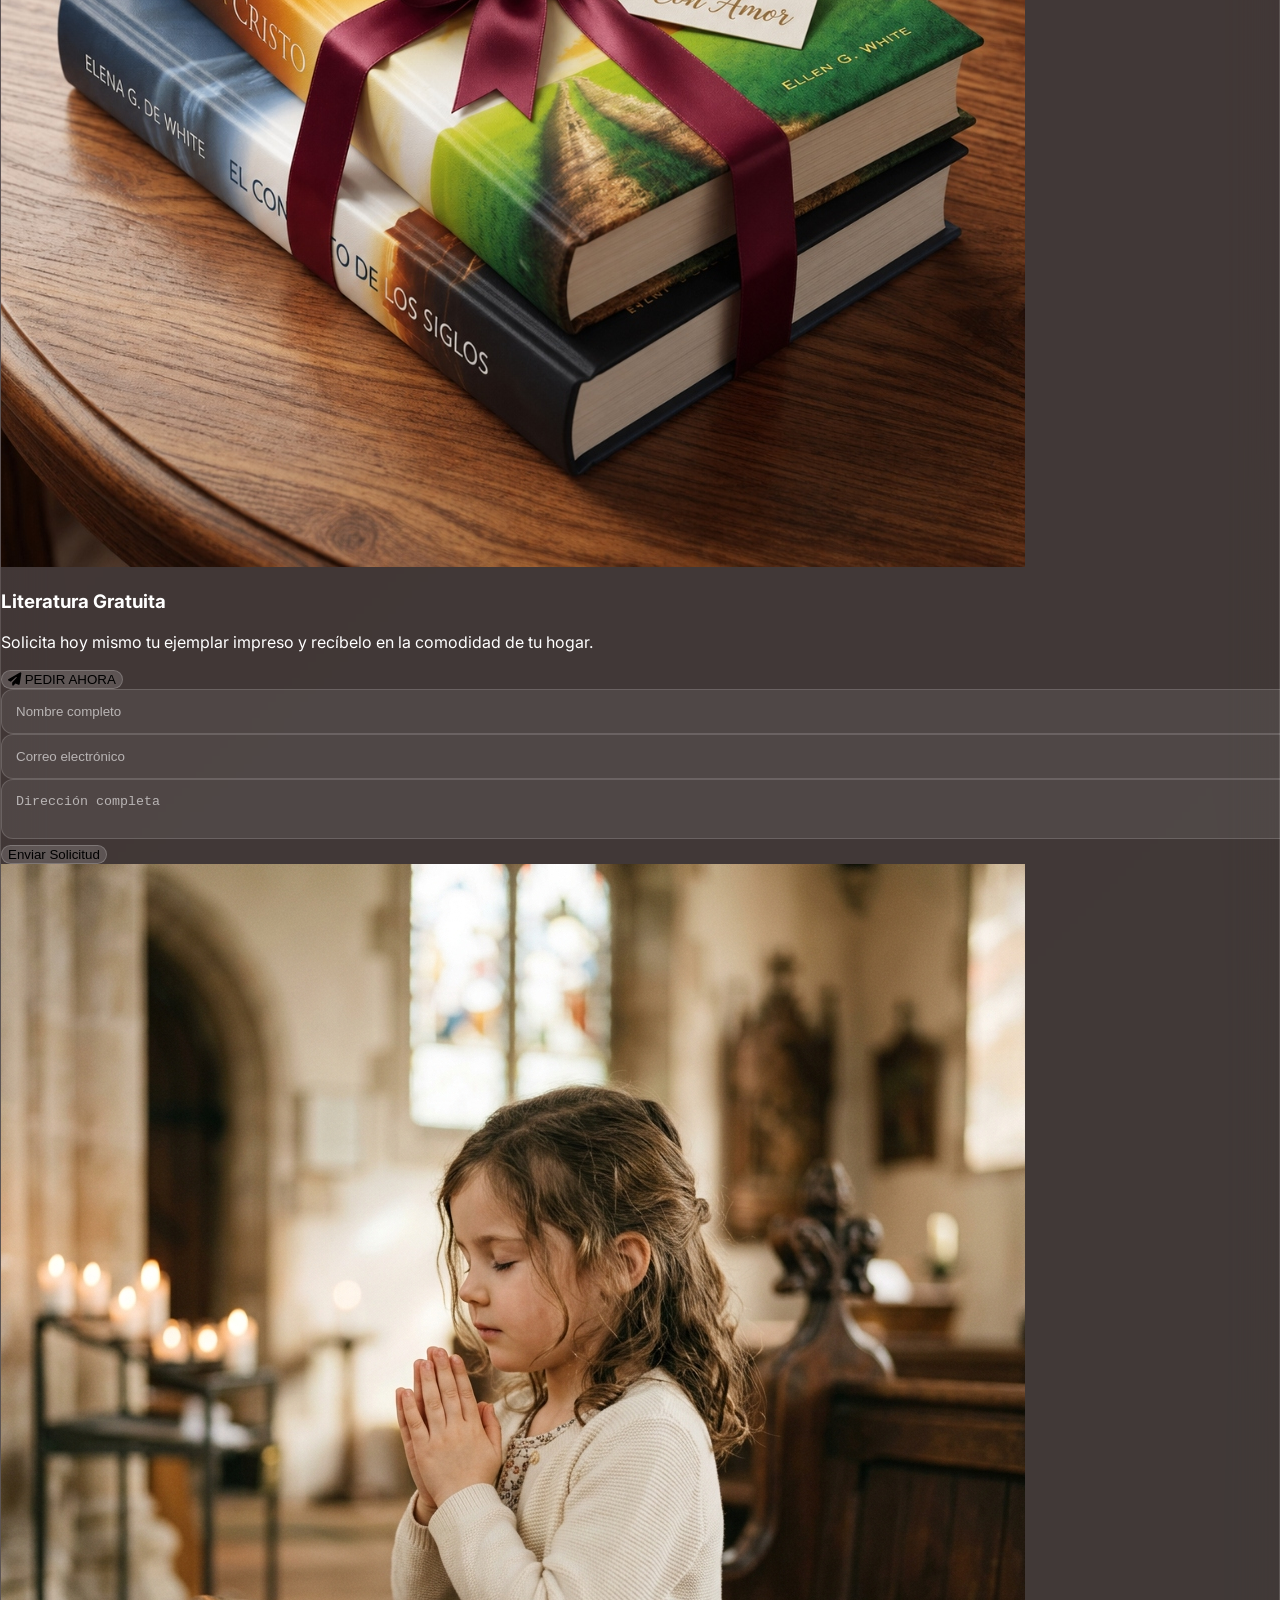
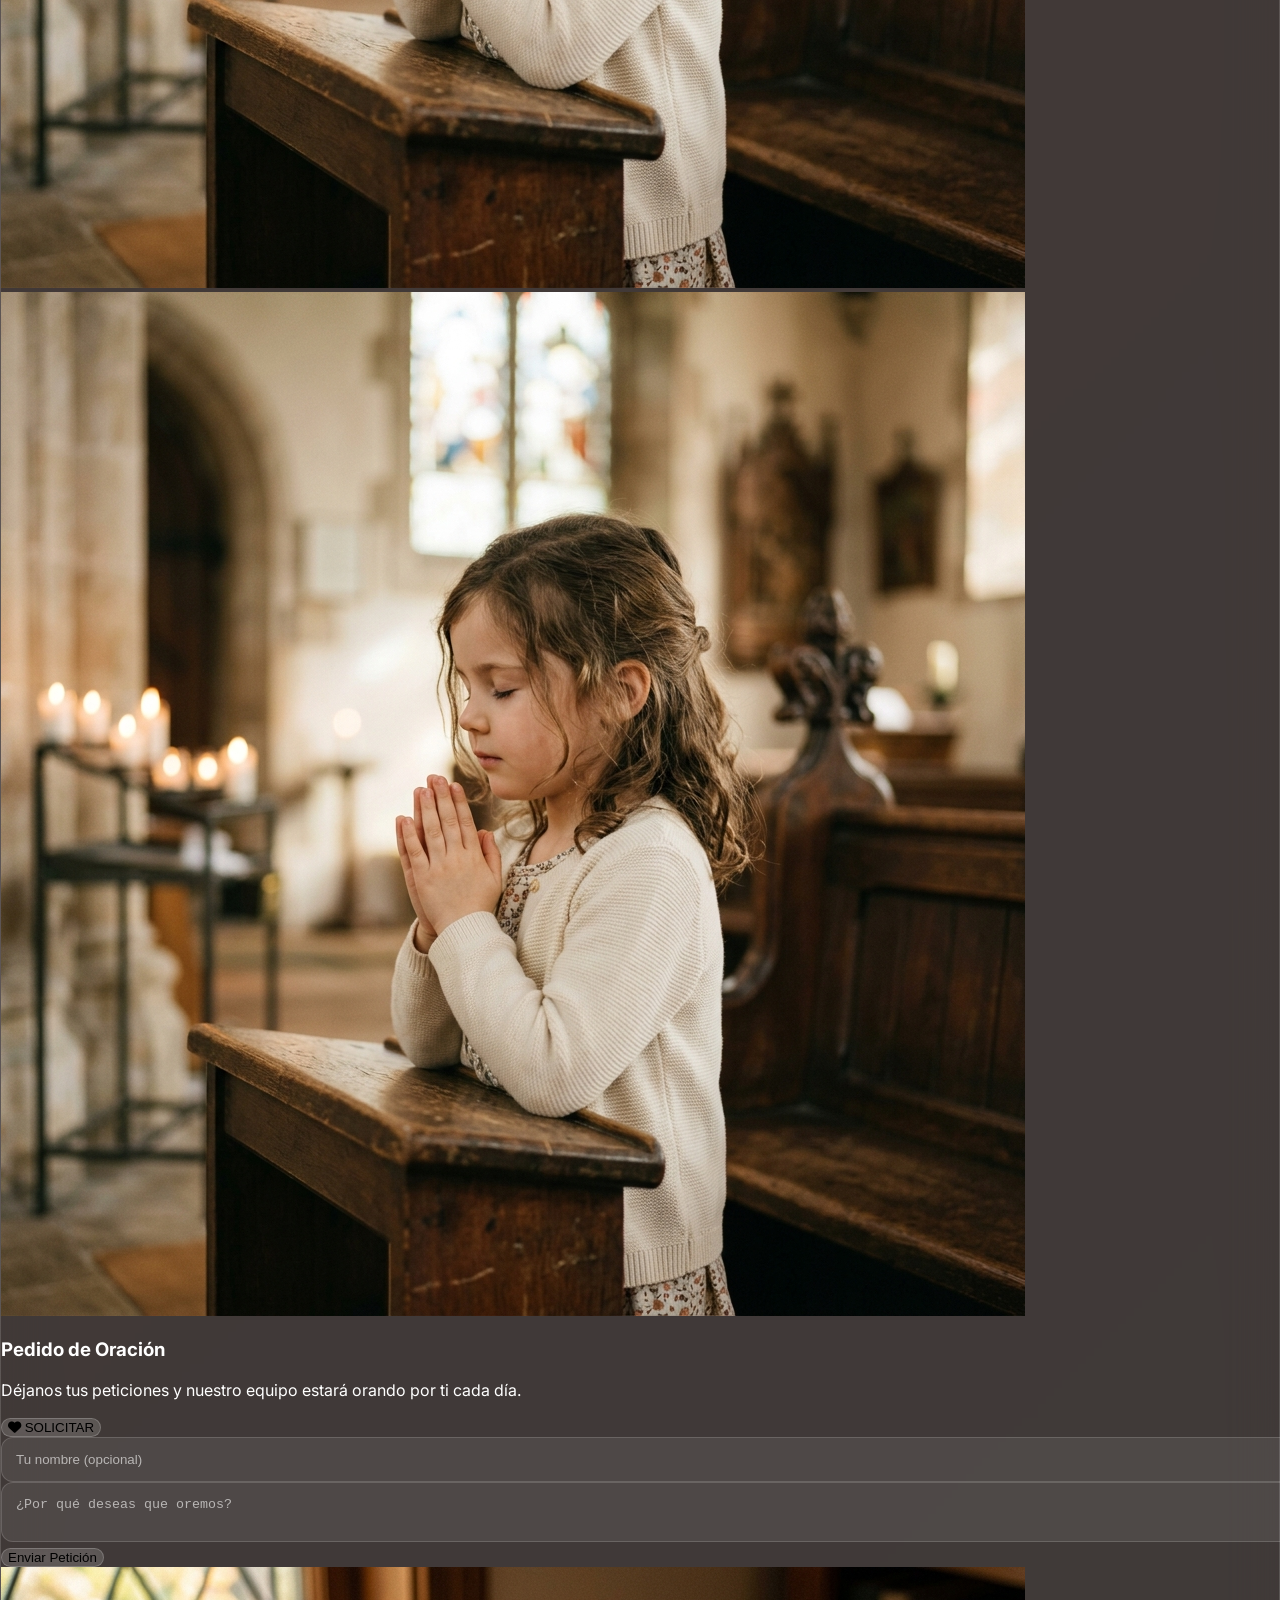
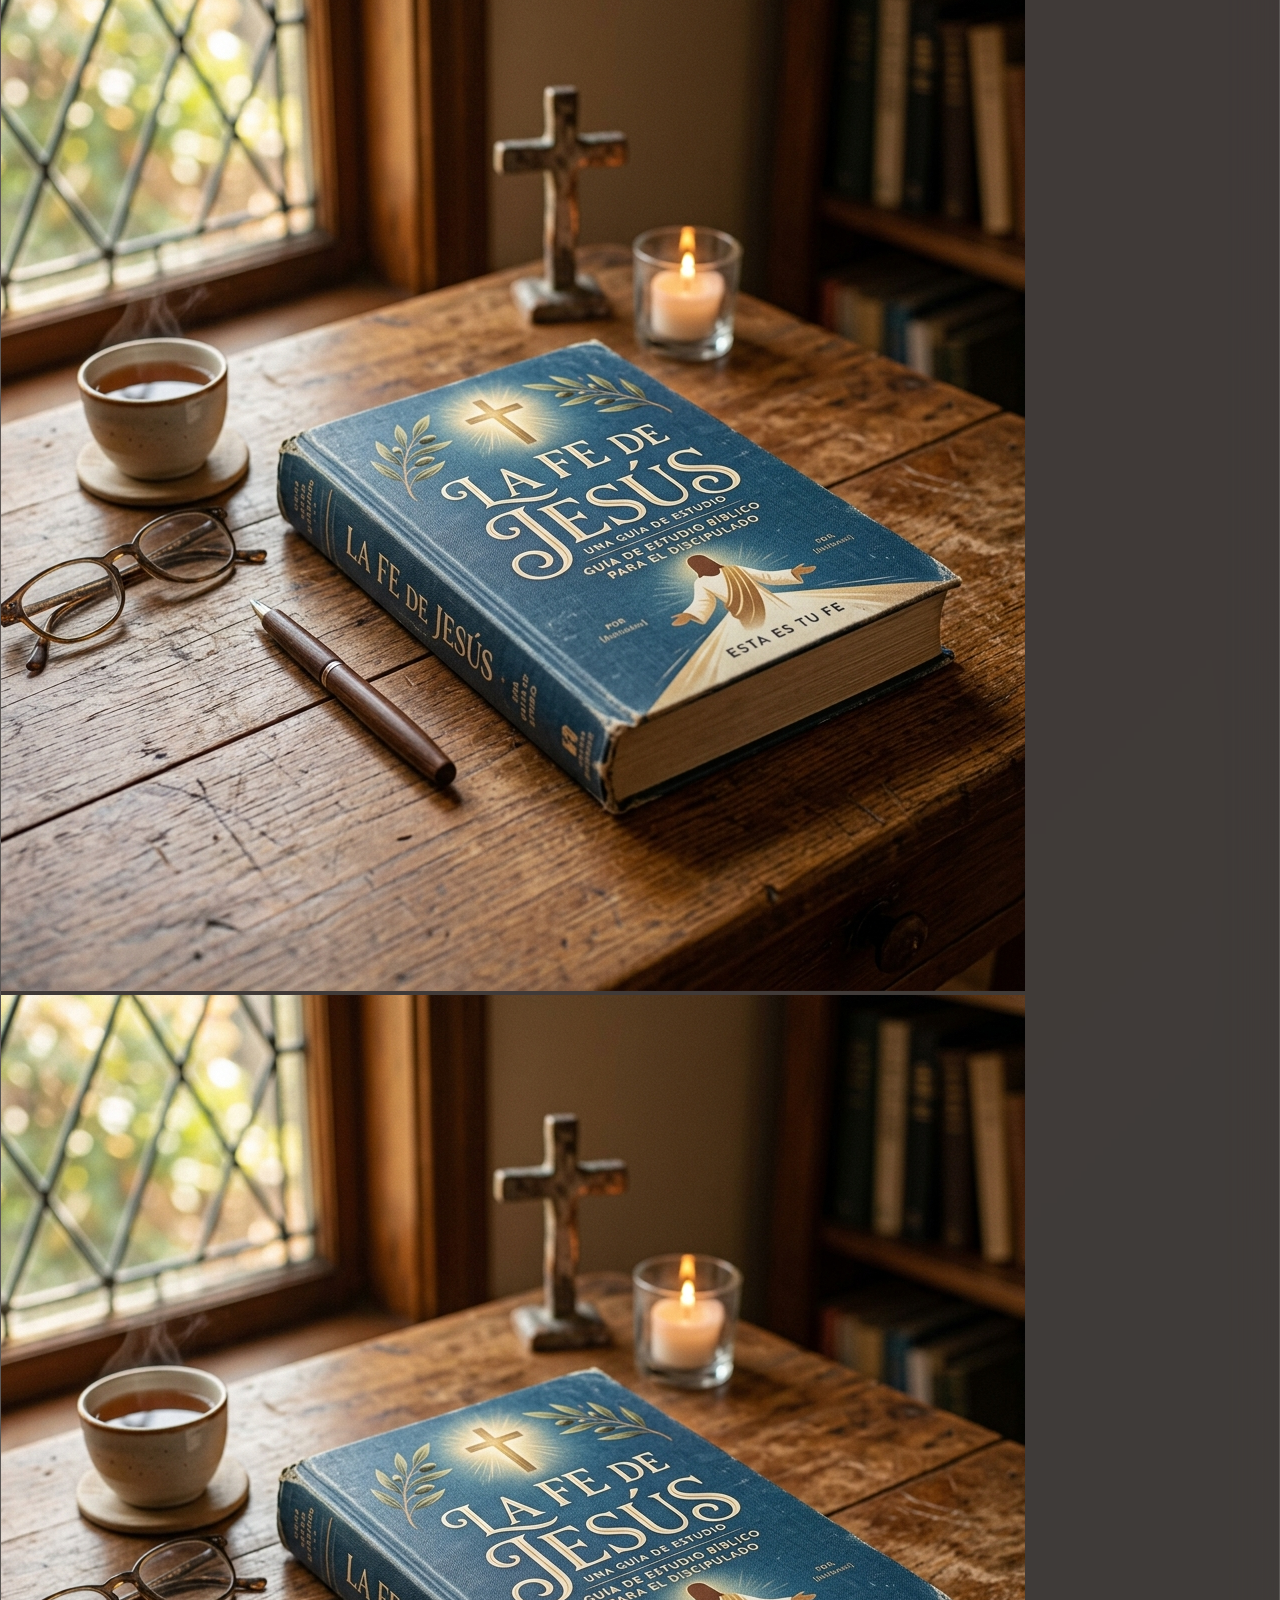
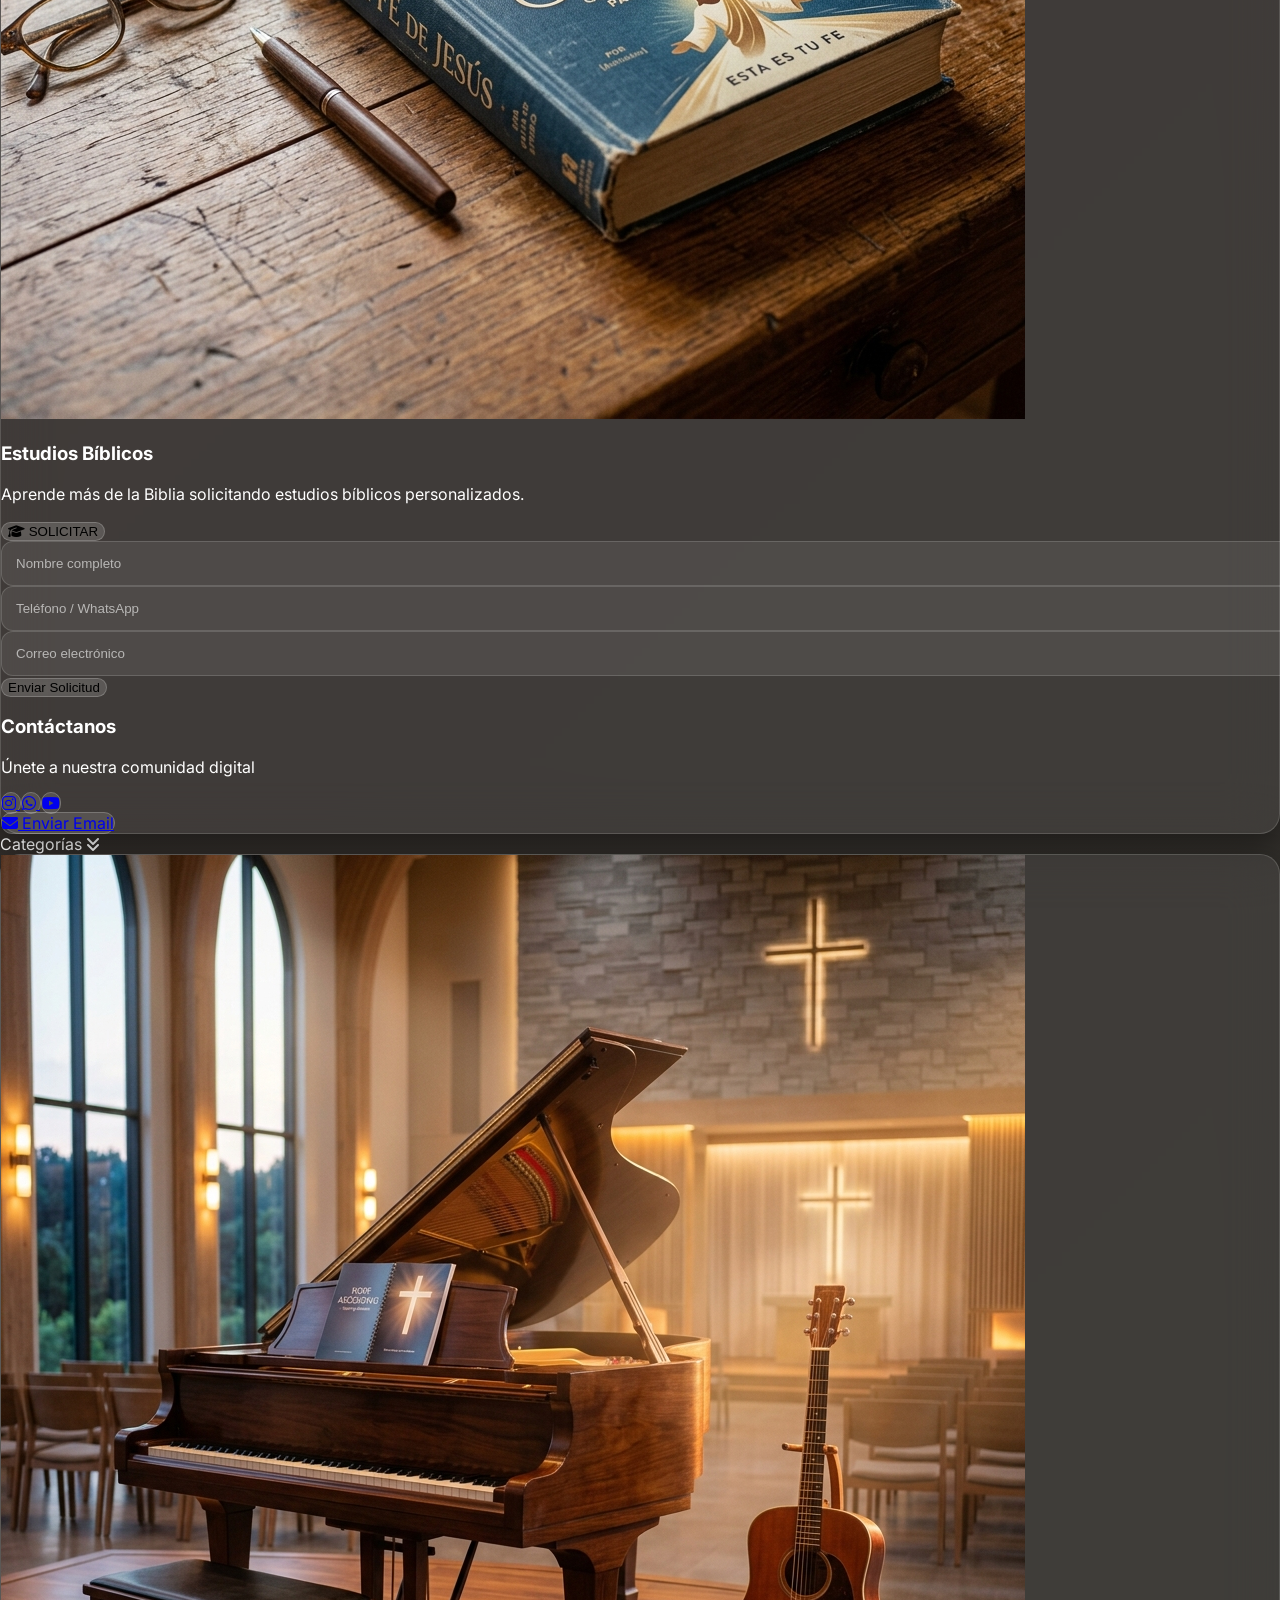
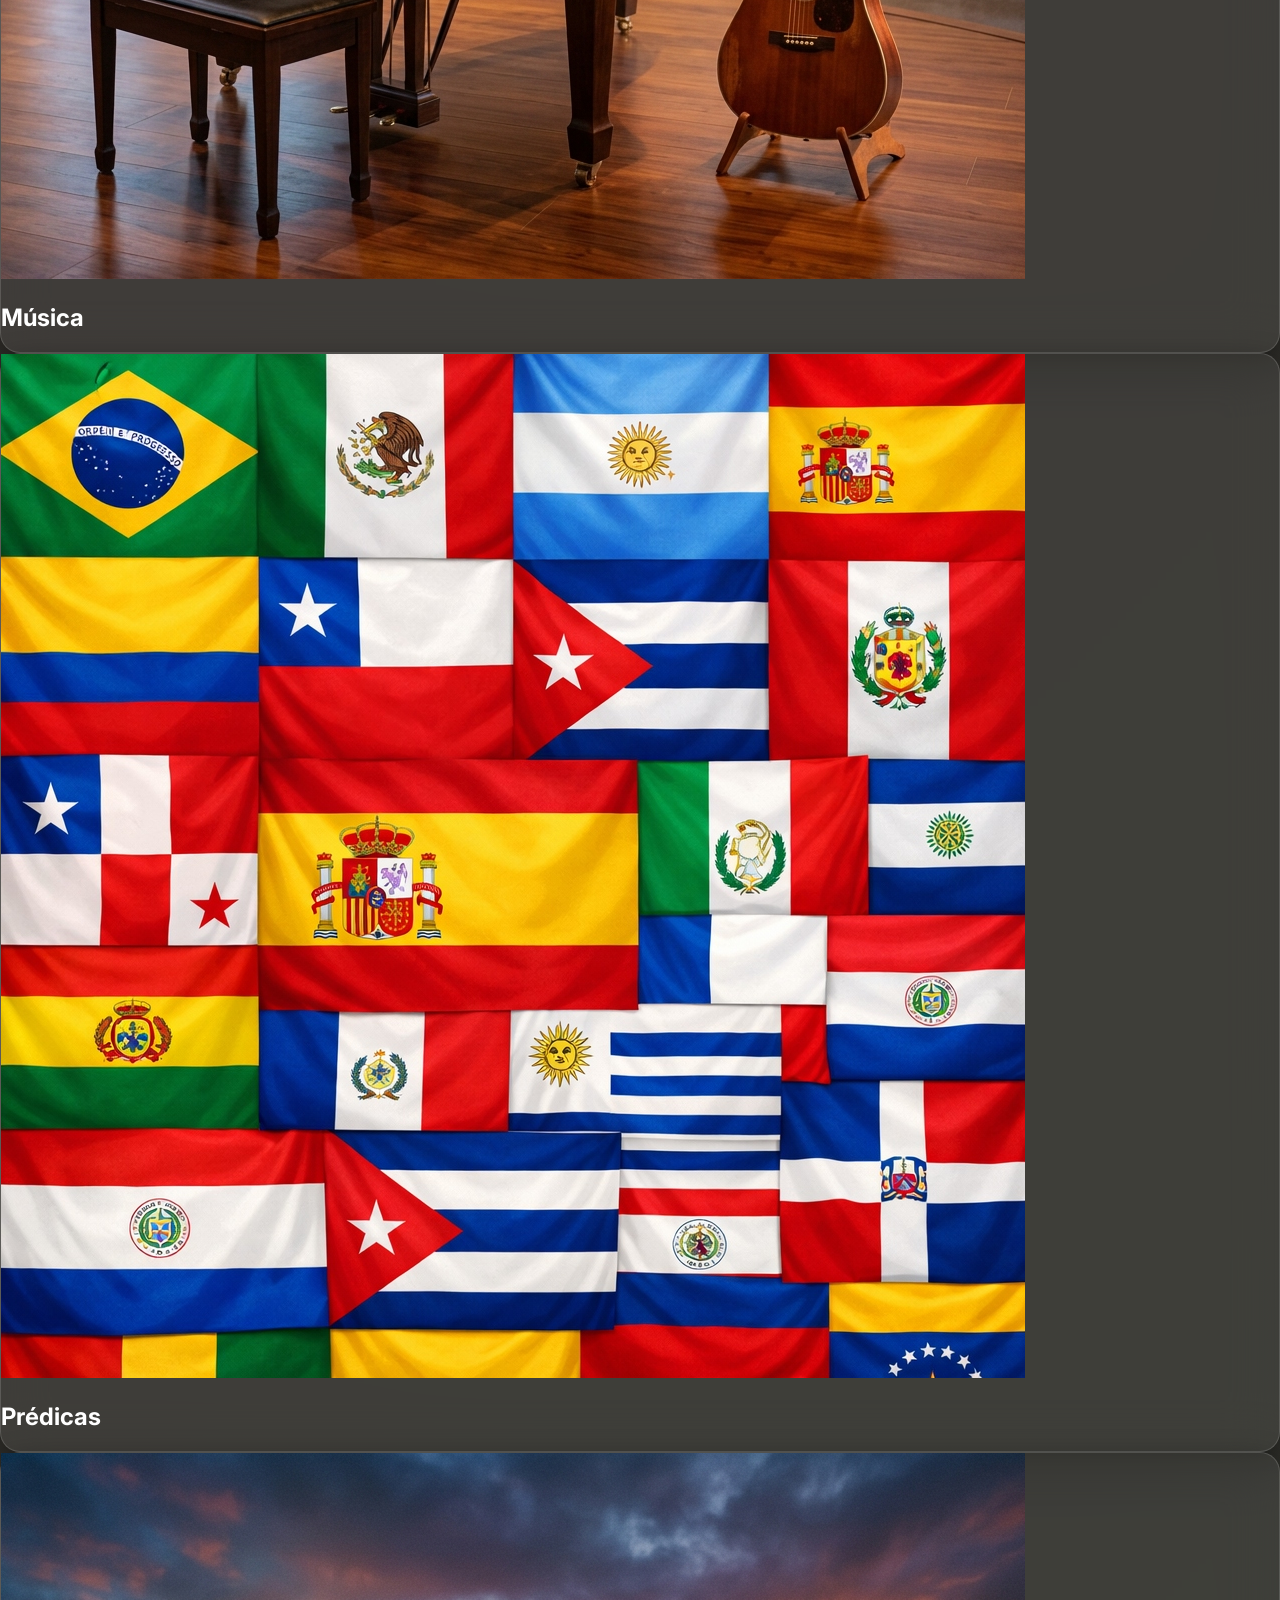
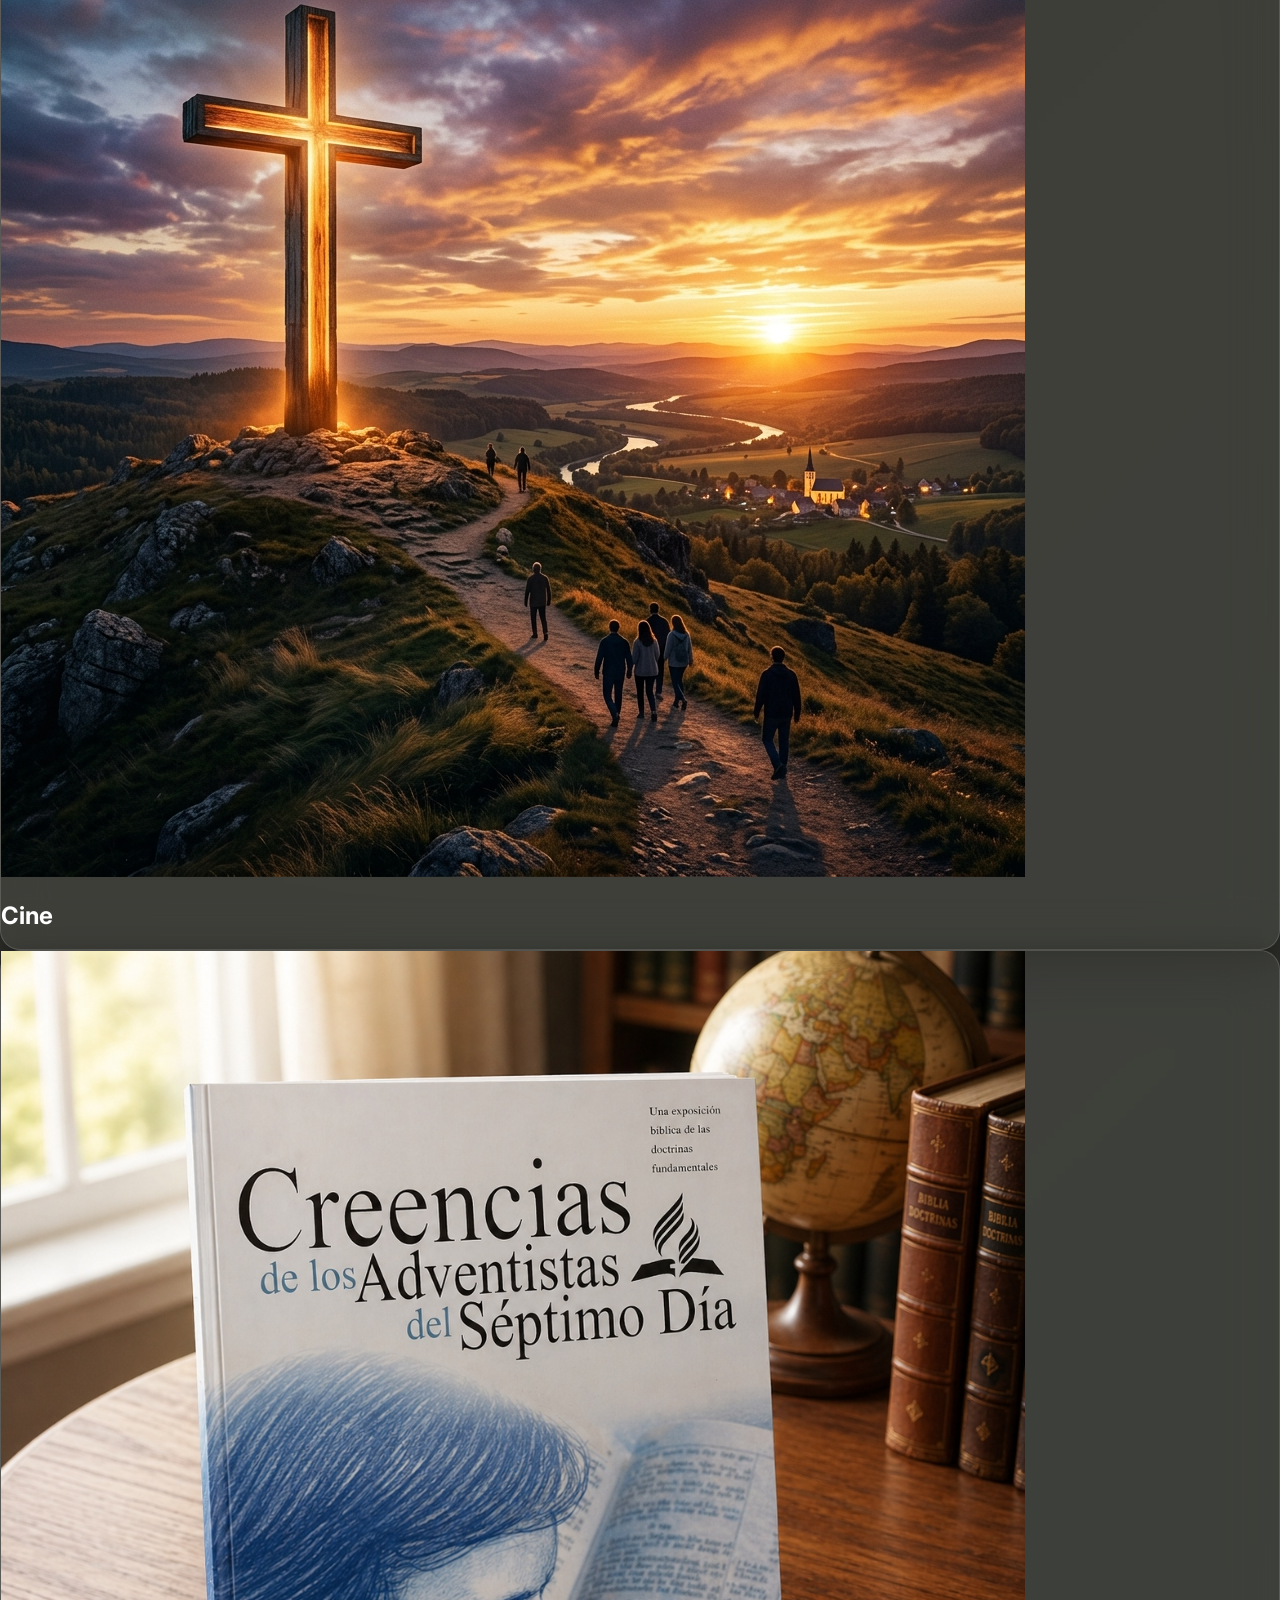
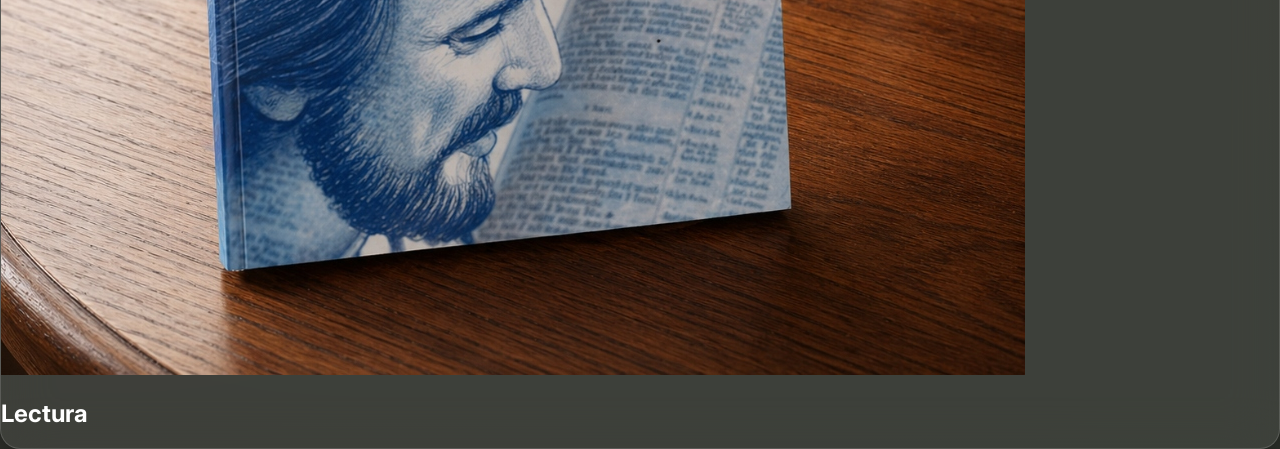
==== commit 2ce99193: "Corrige playlist del himnario a español" ====
--- a/index.html
+++ b/index.html
@@ -439,58 +439,41 @@
             </button>
         </div>
 
-        <div id="tab-himnos" class="grid grid-cols-1 md:grid-cols-2 xl:grid-cols-3 gap-8">
-            <!-- 8 Videos Himnos Originales -->
-            <div class="glass p-4 rounded-2xl flex flex-col">
-                <div class="iframe-container mb-4"><iframe src="https://www.youtube.com/embed/bvk54h5b9U0" frameborder="0" allowfullscreen></iframe></div>
-                <h3 class="text-lg font-bold text-white">Grandioso Dios</h3><p class="text-sm text-gray-300">Junior Kelly Marchena</p>
-            </div>
-            <div class="glass p-4 rounded-2xl flex flex-col">
-                <div class="iframe-container mb-4"><iframe src="https://www.youtube.com/embed/usMsrqRaGFk" frameborder="0" allowfullscreen></iframe></div>
-                <h3 class="text-lg font-bold text-white">Cristo te Sostendrá</h3><p class="text-sm text-gray-300">Catalina Peña</p>
-            </div>
-            <div class="glass p-4 rounded-2xl flex flex-col">
-                <div class="iframe-container mb-4"><iframe src="https://www.youtube.com/embed/3AonCCSfMt4" frameborder="0" allowfullscreen></iframe></div>
-                <h3 class="text-lg font-bold text-white">Danos Paz</h3><p class="text-sm text-gray-300">Karin Brañes</p>
-            </div>
-            <div class="glass p-4 rounded-2xl flex flex-col">
-                <div class="iframe-container mb-4"><iframe src="https://www.youtube.com/embed/ArHKKlPdd1A" frameborder="0" allowfullscreen></iframe></div>
-                <h3 class="text-lg font-bold text-white">La Voz del Señor</h3><p class="text-sm text-gray-300">Edith Aravena</p>
-            </div>
-            <div class="glass p-4 rounded-2xl flex flex-col">
-                <div class="iframe-container mb-4"><iframe src="https://www.youtube.com/embed/bS_NBxga8ck" frameborder="0" allowfullscreen></iframe></div>
-                <h3 class="text-lg font-bold text-white">Digno eres tú</h3>
-            </div>
-            <div class="glass p-4 rounded-2xl flex flex-col">
-                <div class="iframe-container mb-4"><iframe src="https://www.youtube.com/embed/Q97GUgz5Mo4" frameborder="0" allowfullscreen></iframe></div>
-                <h3 class="text-lg font-bold text-white">Ven Señor Jesús</h3><p class="text-sm text-gray-300">Rudy Micelli</p>
-            </div>
-            <div class="glass p-4 rounded-2xl flex flex-col">
-                <div class="iframe-container mb-4"><iframe src="https://www.youtube.com/embed/h6gp9UZvbt8" frameborder="0" allowfullscreen></iframe></div>
-                <h3 class="text-lg font-bold text-white">Sacrificio de Amor</h3><p class="text-sm text-gray-300">Edith Aravena</p>
-            </div>
-            <div class="glass p-4 rounded-2xl flex flex-col">
-                <div class="iframe-container mb-4"><iframe src="https://www.youtube.com/embed/hC75G2w7LQI" frameborder="0" allowfullscreen></iframe></div>
-                <h3 class="text-lg font-bold text-white">Hazme tu siervo</h3>
+        <div id="tab-himnos" class="grid grid-cols-1 gap-8">
+            <div class="glass p-5 sm:p-6 rounded-[2rem] flex flex-col">
+                <div class="flex flex-col sm:flex-row sm:items-center sm:justify-between gap-3 mb-5">
+                    <div>
+                        <h3 class="text-xl sm:text-2xl font-black text-white tracking-wide uppercase">Playlist Himnario Adventista</h3>
+                        <p class="text-sm text-gray-300 mt-1">Reproductor en español con los himnos del nuevo himnario adventista.</p>
+                    </div>
+                    <a href="https://www.youtube.com/playlist?list=PLgp3jS3mSB4YZVCTiPt0YVvo6qoVyAPAs" target="_blank" class="glass-btn px-5 py-3 text-sm font-bold text-white/90 border-white/20 hover:bg-white/15">
+                        Abrir playlist
+                    </a>
+                </div>
+                <div class="iframe-container rounded-[1.5rem] overflow-hidden shadow-[0_15px_40px_rgba(0,0,0,0.35)]">
+                    <iframe src="https://www.youtube.com/embed/videoseries?list=PLgp3jS3mSB4YZVCTiPt0YVvo6qoVyAPAs" title="Playlist Himnario Adventista en español" frameborder="0" allow="autoplay; encrypted-media" allowfullscreen></iframe>
+                </div>
             </div>
         </div>
 
         <div id="tab-cantos" class="hidden grid-cols-1 md:grid-cols-2 xl:grid-cols-3 gap-8">
             <!-- YouTube Cantos -->
-            <div class="glass p-4 rounded-2xl flex flex-col"><div class="iframe-container mb-4"><iframe src="https://www.youtube.com/embed/T07Yraic6oQ" frameborder="0" allowfullscreen></iframe></div><h3 class="text-lg font-bold text-white">Canto Adventista</h3></div>
-            <div class="glass p-4 rounded-2xl flex flex-col"><div class="iframe-container mb-4"><iframe src="https://www.youtube.com/embed/wIPCePkVn6M" frameborder="0" allowfullscreen></iframe></div><h3 class="text-lg font-bold text-white">Canto Adventista</h3></div>
-            <div class="glass p-4 rounded-2xl flex flex-col"><div class="iframe-container mb-4"><iframe src="https://www.youtube.com/embed/7dl075TS0vg" frameborder="0" allowfullscreen></iframe></div><h3 class="text-lg font-bold text-white">Canto Adventista</h3></div>
-            <div class="glass p-4 rounded-2xl flex flex-col"><div class="iframe-container mb-4"><iframe src="https://www.youtube.com/embed/EC24B5ebis8" frameborder="0" allowfullscreen></iframe></div><h3 class="text-lg font-bold text-white">Canto Adventista</h3></div>
-            <div class="glass p-4 rounded-2xl flex flex-col"><div class="iframe-container mb-4"><iframe src="https://www.youtube.com/embed/m-e72DrL_c4" frameborder="0" allowfullscreen></iframe></div><h3 class="text-lg font-bold text-white">Canto Adventista</h3></div>
-            <div class="glass p-4 rounded-2xl flex flex-col"><div class="iframe-container mb-4"><iframe src="https://www.youtube.com/embed/THSATM9dkok" frameborder="0" allowfullscreen></iframe></div><h3 class="text-lg font-bold text-white">Canto Adventista</h3></div>
-            <div class="glass p-4 rounded-2xl flex flex-col"><div class="iframe-container mb-4"><iframe src="https://www.youtube.com/embed/nTi5VpQlI6U" frameborder="0" allowfullscreen></iframe></div><h3 class="text-lg font-bold text-white">Canto Adventista</h3></div>
-            <div class="glass p-4 rounded-2xl flex flex-col"><div class="iframe-container mb-4"><iframe src="https://www.youtube.com/embed/2Vlwk4F_ies" frameborder="0" allowfullscreen></iframe></div><h3 class="text-lg font-bold text-white">Canto Adventista</h3></div>
-            <div class="glass p-4 rounded-2xl flex flex-col"><div class="iframe-container mb-4"><iframe src="https://www.youtube.com/embed/B6-9kAmpEW8" frameborder="0" allowfullscreen></iframe></div><h3 class="text-lg font-bold text-white">Canto Adventista</h3></div>
-            <div class="glass p-4 rounded-2xl flex flex-col"><div class="iframe-container mb-4"><iframe src="https://www.youtube.com/embed/8l8Uf5d5zsU" frameborder="0" allowfullscreen></iframe></div><h3 class="text-lg font-bold text-white">Canto Adventista</h3></div>
-            <div class="glass p-4 rounded-2xl flex flex-col"><div class="iframe-container mb-4"><iframe src="https://www.youtube.com/embed/wPPS_UZ1Usk" frameborder="0" allowfullscreen></iframe></div><h3 class="text-lg font-bold text-white">Canto Adventista</h3></div>
-            <div class="glass p-4 rounded-2xl flex flex-col"><div class="iframe-container mb-4"><iframe src="https://www.youtube.com/embed/ZPpMFjAbo38" frameborder="0" allowfullscreen></iframe></div><h3 class="text-lg font-bold text-white">Canto Adventista</h3></div>
-            <div class="glass p-4 rounded-2xl flex flex-col"><div class="iframe-container mb-4"><iframe src="https://www.youtube.com/embed/TNYcW7Fi7mw" frameborder="0" allowfullscreen></iframe></div><h3 class="text-lg font-bold text-white">Canto Adventista</h3></div>
-
+            <div class="glass p-4 rounded-2xl flex flex-col"><div class="iframe-container mb-4"><iframe src="https://www.youtube.com/embed/T07Yraic6oQ" frameborder="0" allowfullscreen></iframe></div><h3 class="text-lg font-bold text-white">A tus pies</h3><p class="text-sm text-gray-300">Miel San Marcos ft. Christine D'Clario</p></div>
+            <div class="glass p-4 rounded-2xl flex flex-col"><div class="iframe-container mb-4"><iframe src="https://www.youtube.com/embed/wIPCePkVn6M" frameborder="0" allowfullscreen></iframe></div><h3 class="text-lg font-bold text-white">El Amor</h3><p class="text-sm text-gray-300">Roy Araya (Heme Aquí)</p></div>
+            <div class="glass p-4 rounded-2xl flex flex-col"><div class="iframe-container mb-4"><iframe src="https://www.youtube.com/embed/7dl075TS0vg" frameborder="0" allowfullscreen></iframe></div><h3 class="text-lg font-bold text-white">Dios, Tan Solo Dios</h3><p class="text-sm text-gray-300">Marcelo Constanzo (Heme Aquí)</p></div>
+            <div class="glass p-4 rounded-2xl flex flex-col"><div class="iframe-container mb-4"><iframe src="https://www.youtube.com/embed/EC24B5ebis8" frameborder="0" allowfullscreen></iframe></div><h3 class="text-lg font-bold text-white">Jesucristo Rey</h3></div>
+            <div class="glass p-4 rounded-2xl flex flex-col"><div class="iframe-container mb-4"><iframe src="https://www.youtube.com/embed/m-e72DrL_c4" frameborder="0" allowfullscreen></iframe></div><h3 class="text-lg font-bold text-white">De Rodillas</h3><p class="text-sm text-gray-300">Rafaela Pinho</p></div>
+            <div class="glass p-4 rounded-2xl flex flex-col"><div class="iframe-container mb-4"><iframe src="https://www.youtube.com/embed/THSATM9dkok" frameborder="0" allowfullscreen></iframe></div><h3 class="text-lg font-bold text-white">Salmo 121</h3><p class="text-sm text-gray-300">Tony Avila</p></div>
+            <div class="glass p-4 rounded-2xl flex flex-col"><div class="iframe-container mb-4"><iframe src="https://www.youtube.com/embed/nTi5VpQlI6U" frameborder="0" allowfullscreen></iframe></div><h3 class="text-lg font-bold text-white">No temeré</h3><p class="text-sm text-gray-300">Heme Aquí</p></div>
+            <div class="glass p-4 rounded-2xl flex flex-col"><div class="iframe-container mb-4"><iframe src="https://www.youtube.com/embed/bvk54h5b9U0" frameborder="0" allowfullscreen></iframe></div><h3 class="text-lg font-bold text-white">Grandioso Dios</h3></div>
+            <div class="glass p-4 rounded-2xl flex flex-col"><div class="iframe-container mb-4"><iframe src="https://www.youtube.com/embed/usMsrqRaGFk" frameborder="0" allowfullscreen></iframe></div><h3 class="text-lg font-bold text-white">Cristo te Sostendrá</h3><p class="text-sm text-gray-300">Catalina Peña (Heme Aquí)</p></div>
+            <div class="glass p-4 rounded-2xl flex flex-col"><div class="iframe-container mb-4"><iframe src="https://www.youtube.com/embed/3AonCCSfMt4" frameborder="0" allowfullscreen></iframe></div><h3 class="text-lg font-bold text-white">Danos Paz</h3><p class="text-sm text-gray-300">Karin Brañes</p></div>
+            <div class="glass p-4 rounded-2xl flex flex-col"><div class="iframe-container mb-4"><iframe src="https://www.youtube.com/embed/ArHKKlPdd1A" frameborder="0" allowfullscreen></iframe></div><h3 class="text-lg font-bold text-white">La voz del Señor</h3><p class="text-sm text-gray-300">Edith Aravena</p></div>
+            <div class="glass p-4 rounded-2xl flex flex-col"><div class="iframe-container mb-4"><iframe src="https://www.youtube.com/embed/bS_NBxga8ck" frameborder="0" allowfullscreen></iframe></div><h3 class="text-lg font-bold text-white">Ya Nunca Más</h3><p class="text-sm text-gray-300">Merlyn Sanchez</p></div>
+            <div class="glass p-4 rounded-2xl flex flex-col"><div class="iframe-container mb-4"><iframe src="https://www.youtube.com/embed/Q97GUgz5Mo4" frameborder="0" allowfullscreen></iframe></div><h3 class="text-lg font-bold text-white">Ven Señor Jesús</h3><p class="text-sm text-gray-300">Rudy Micelli</p></div>
+            <div class="glass p-4 rounded-2xl flex flex-col"><div class="iframe-container mb-4"><iframe src="https://www.youtube.com/embed/h6gp9UZvbt8" frameborder="0" allowfullscreen></iframe></div><h3 class="text-lg font-bold text-white">Sacrificio de Amor</h3></div>
+            <div class="glass p-4 rounded-2xl flex flex-col"><div class="iframe-container mb-4"><iframe src="https://www.youtube.com/embed/hC75G2w7LQI" frameborder="0" allowfullscreen></iframe></div><h3 class="text-lg font-bold text-white">Salmo 121</h3></div>
+            <div class="glass p-4 rounded-2xl flex flex-col"><div class="iframe-container mb-4"><iframe src="https://www.youtube.com/embed/2Vlwk4F_ies" frameborder="0" allowfullscreen></iframe></div><h3 class="text-lg font-bold text-white">El Cielo Te Espera</h3><p class="text-sm text-gray-300">Canto Tema JA UMCH 2024</p></div>
         </div>
 
         <!-- Seccion: Radios -->
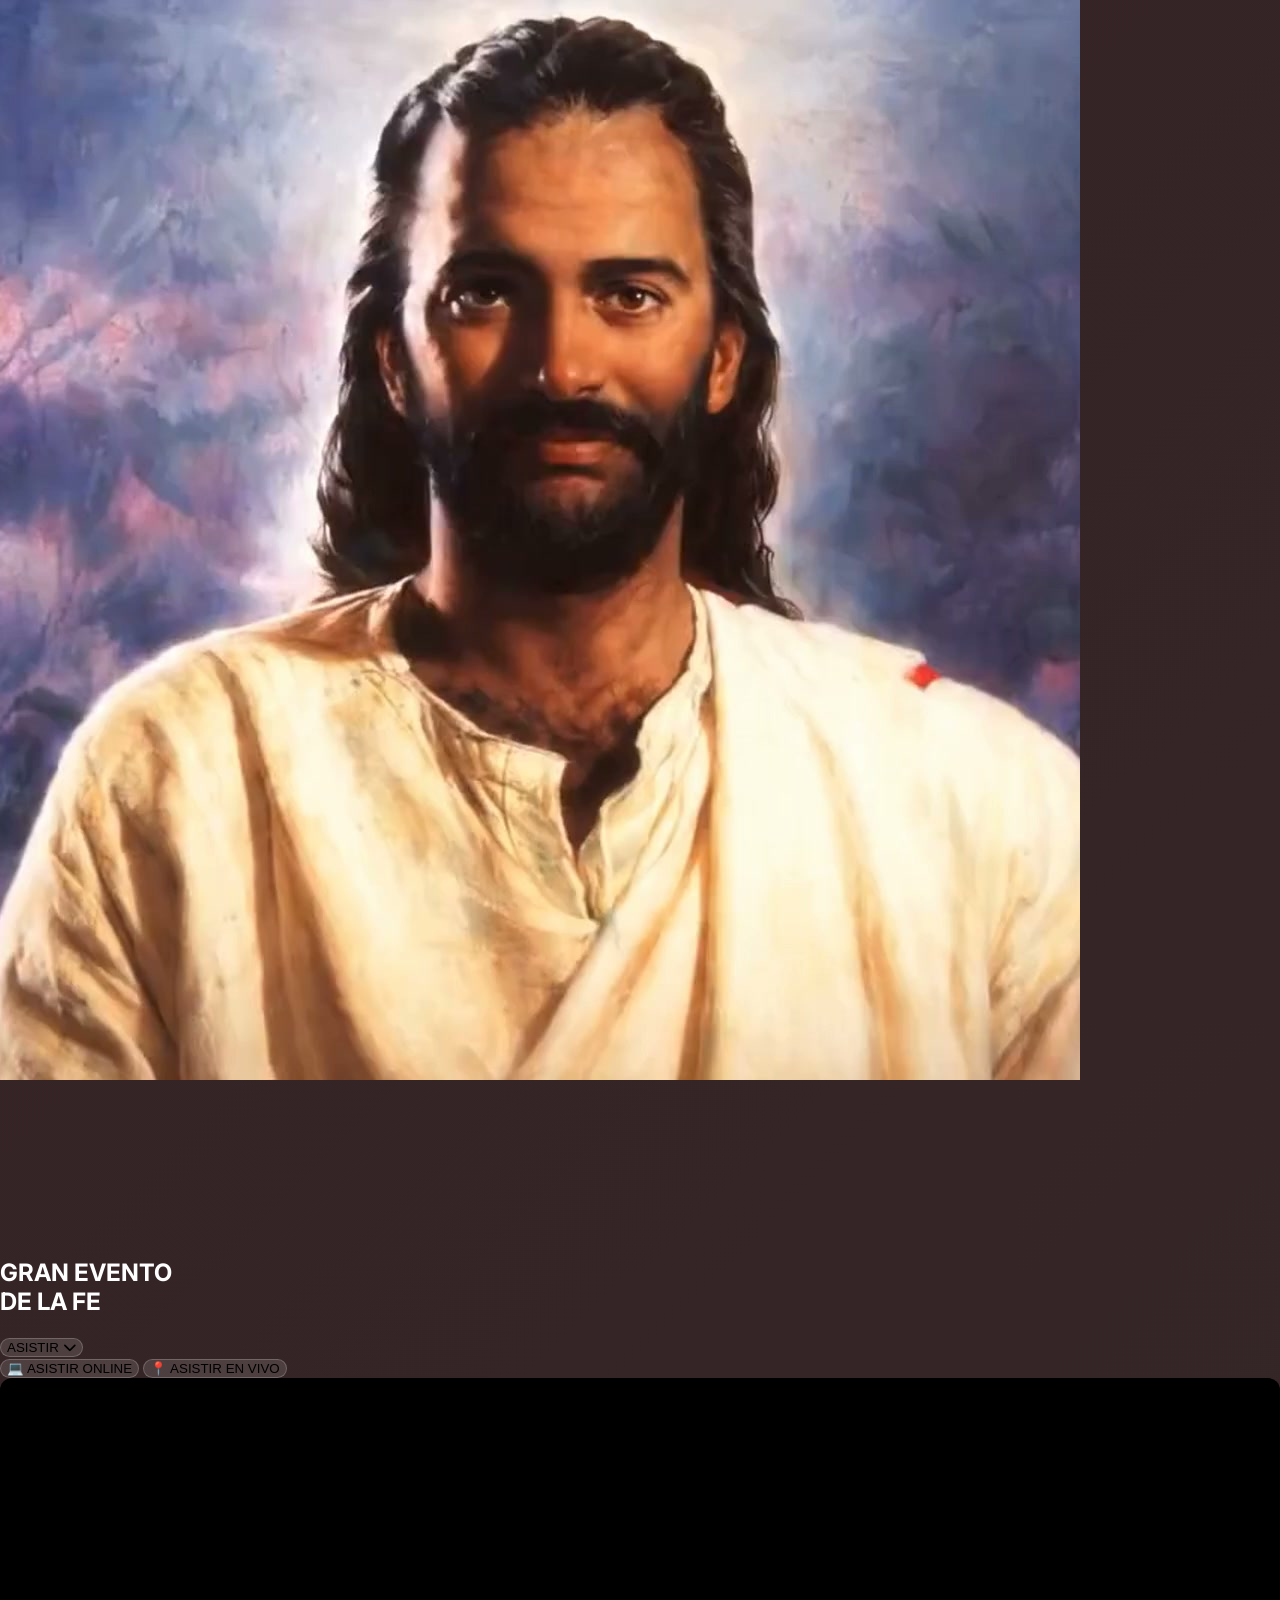
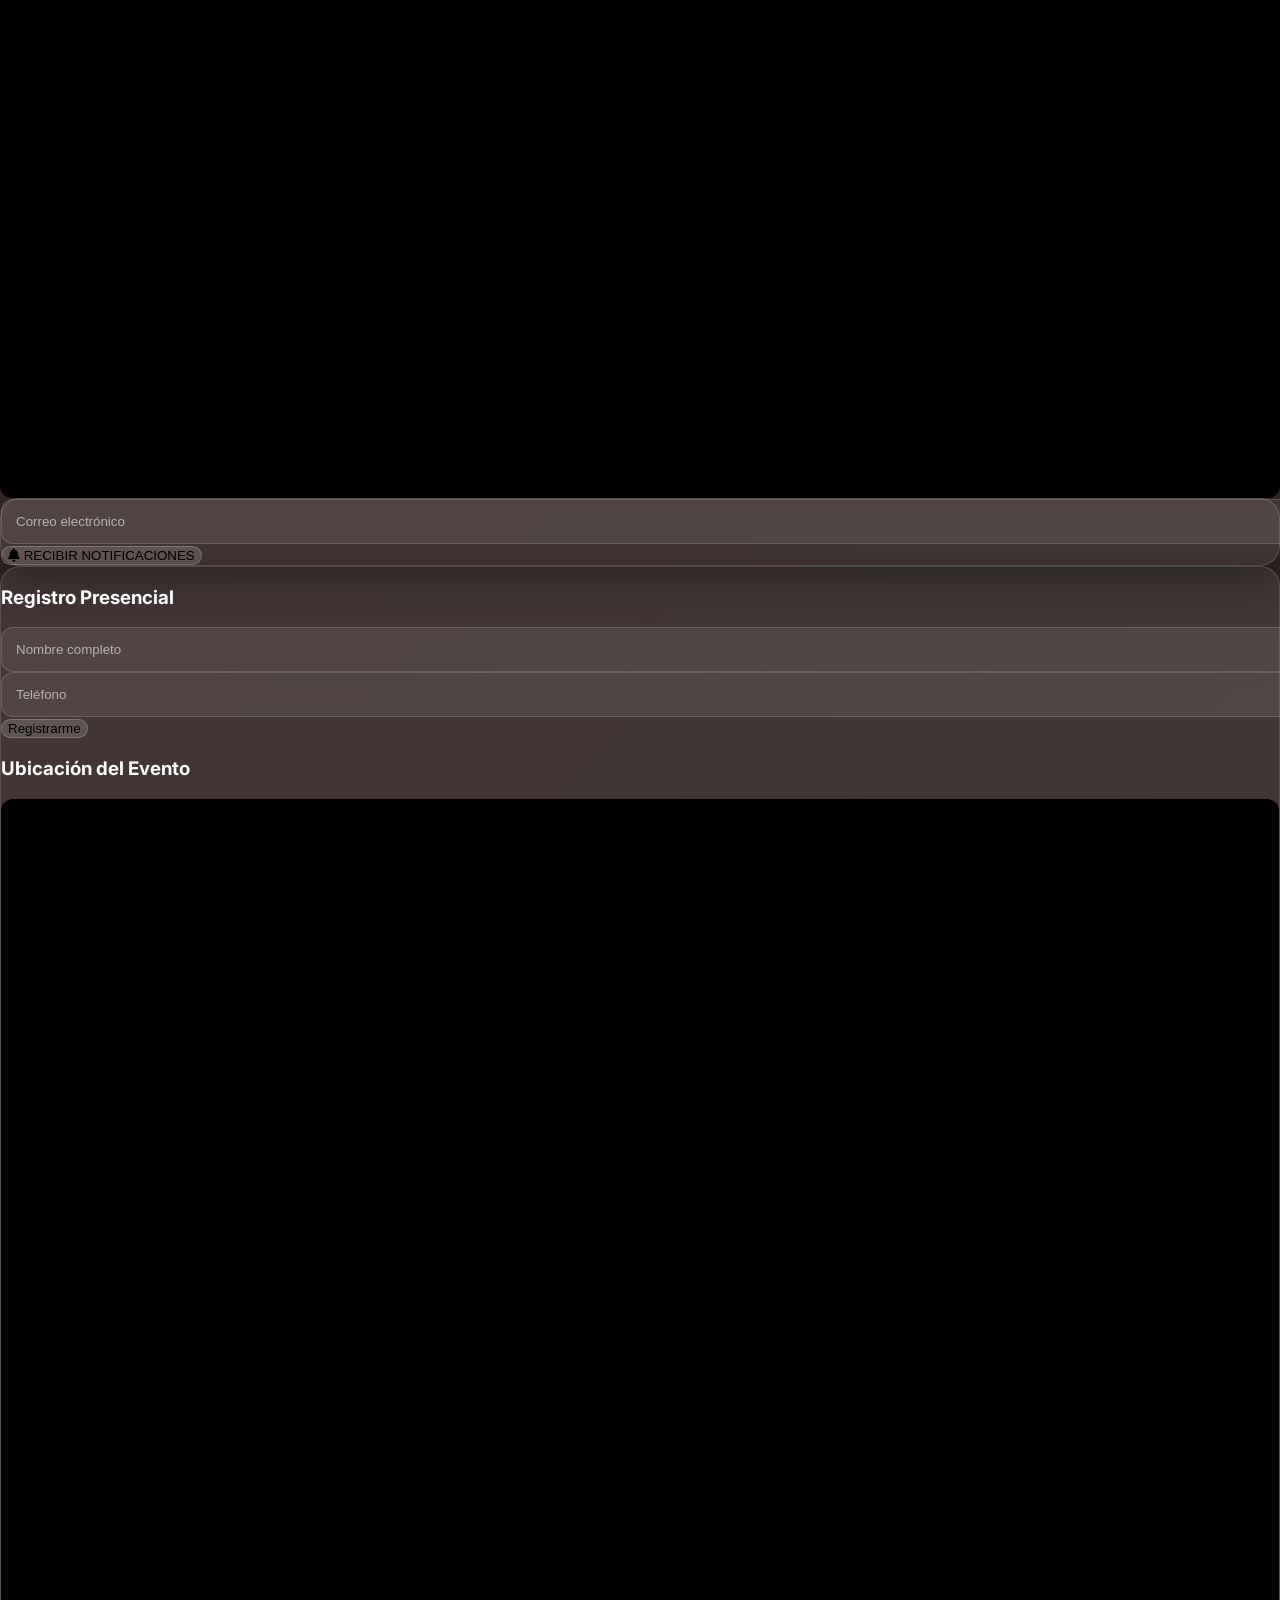
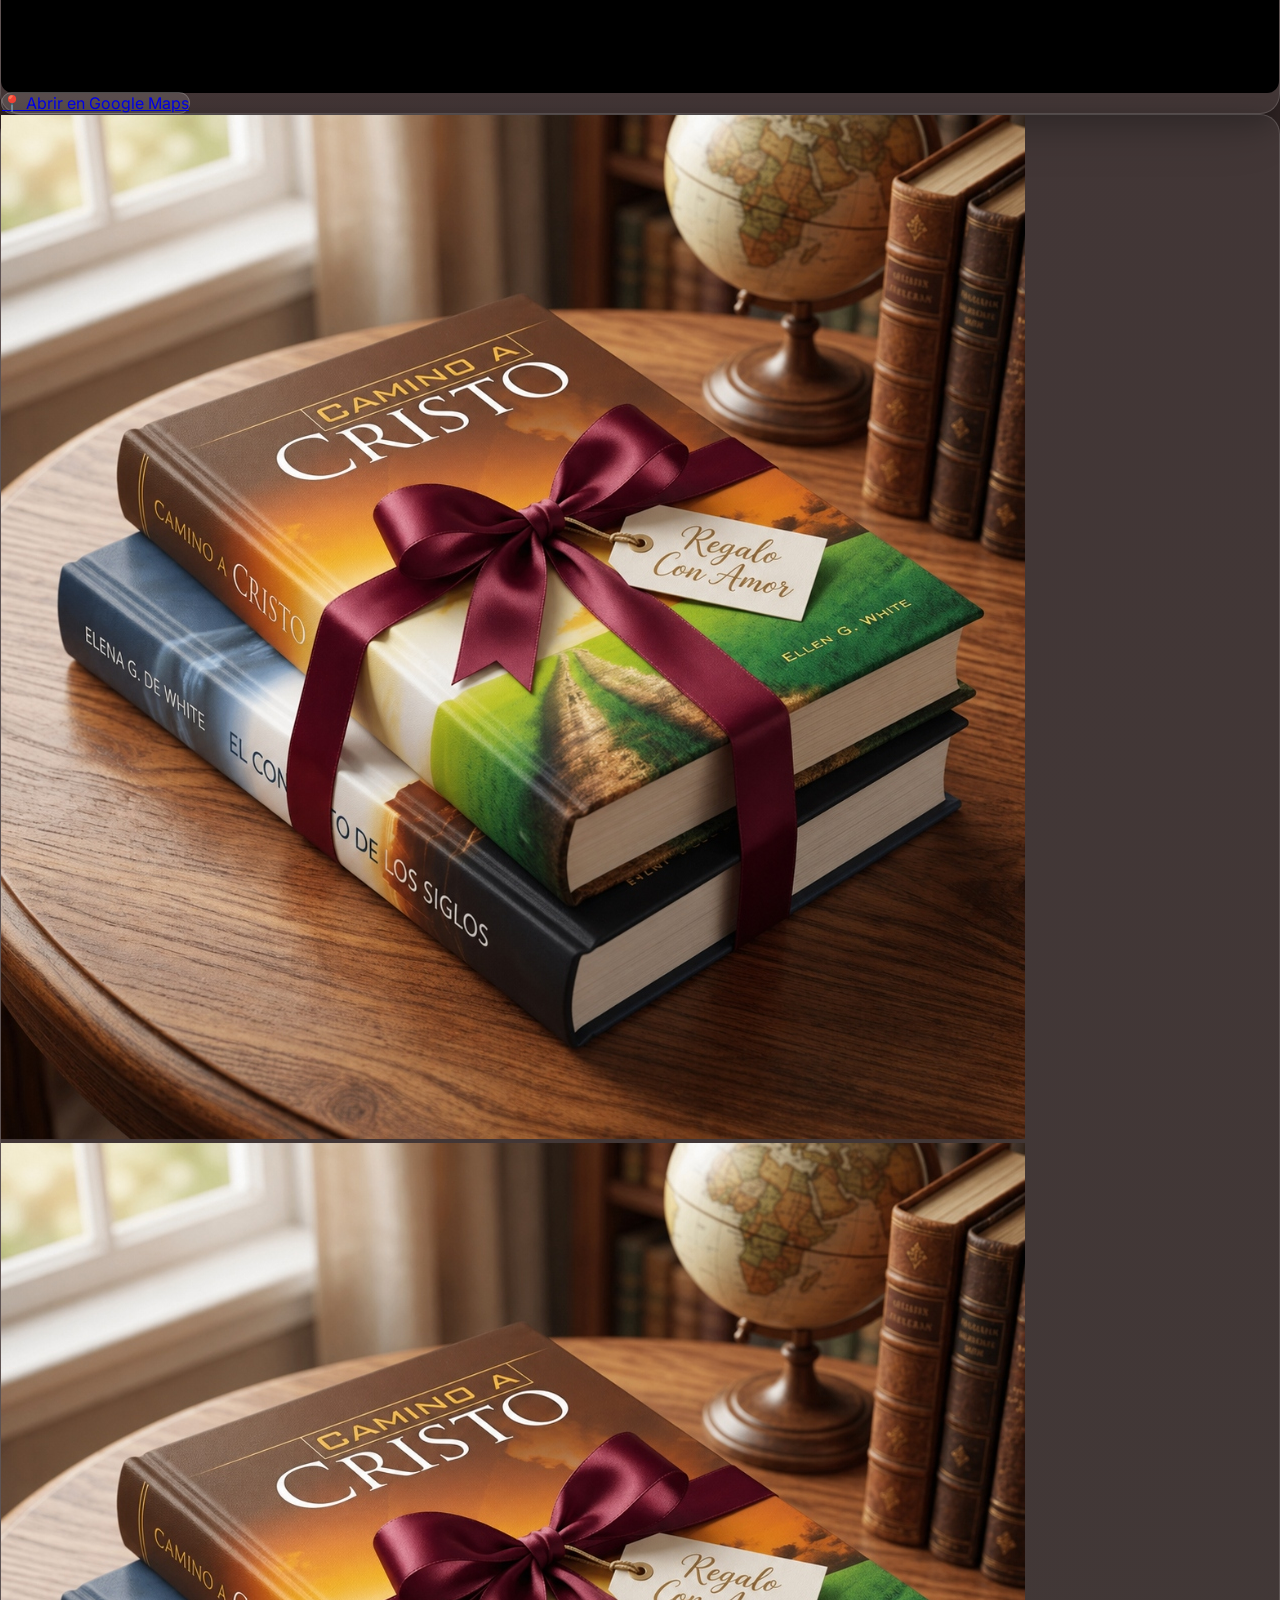
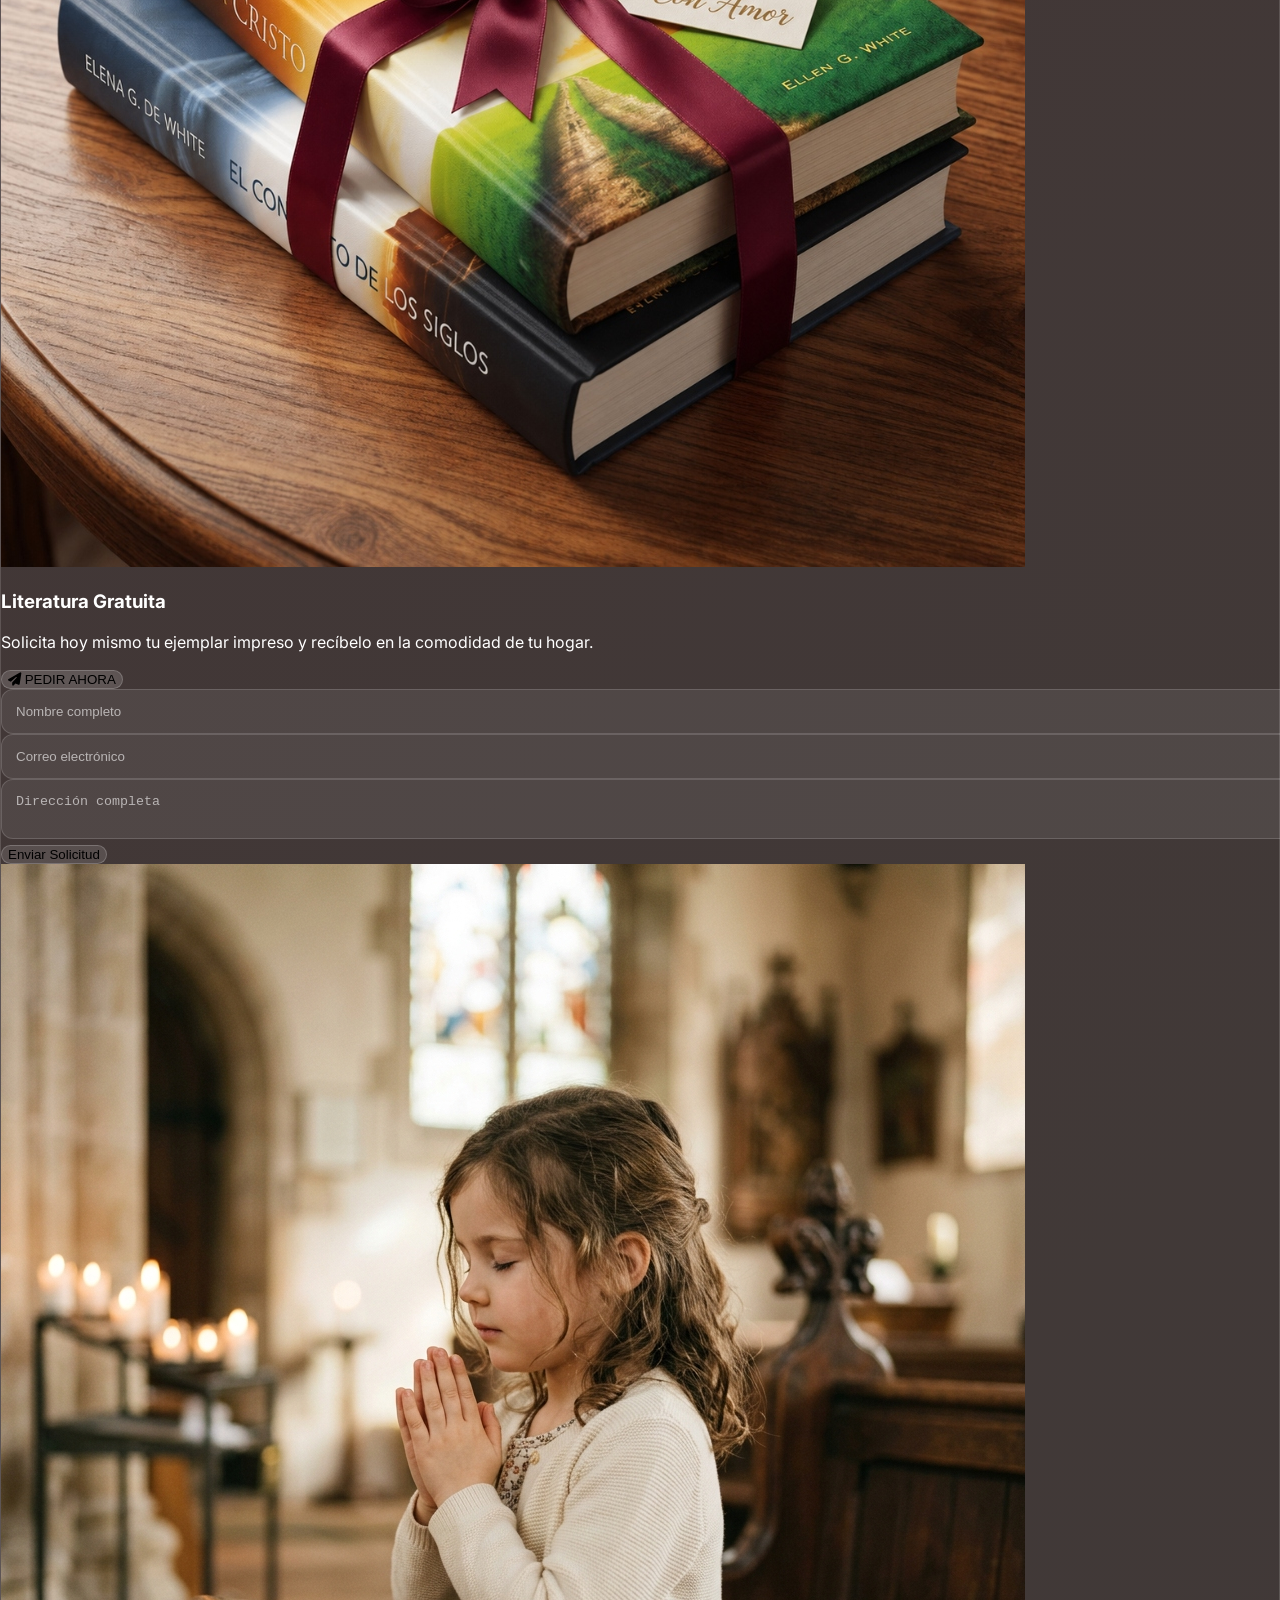
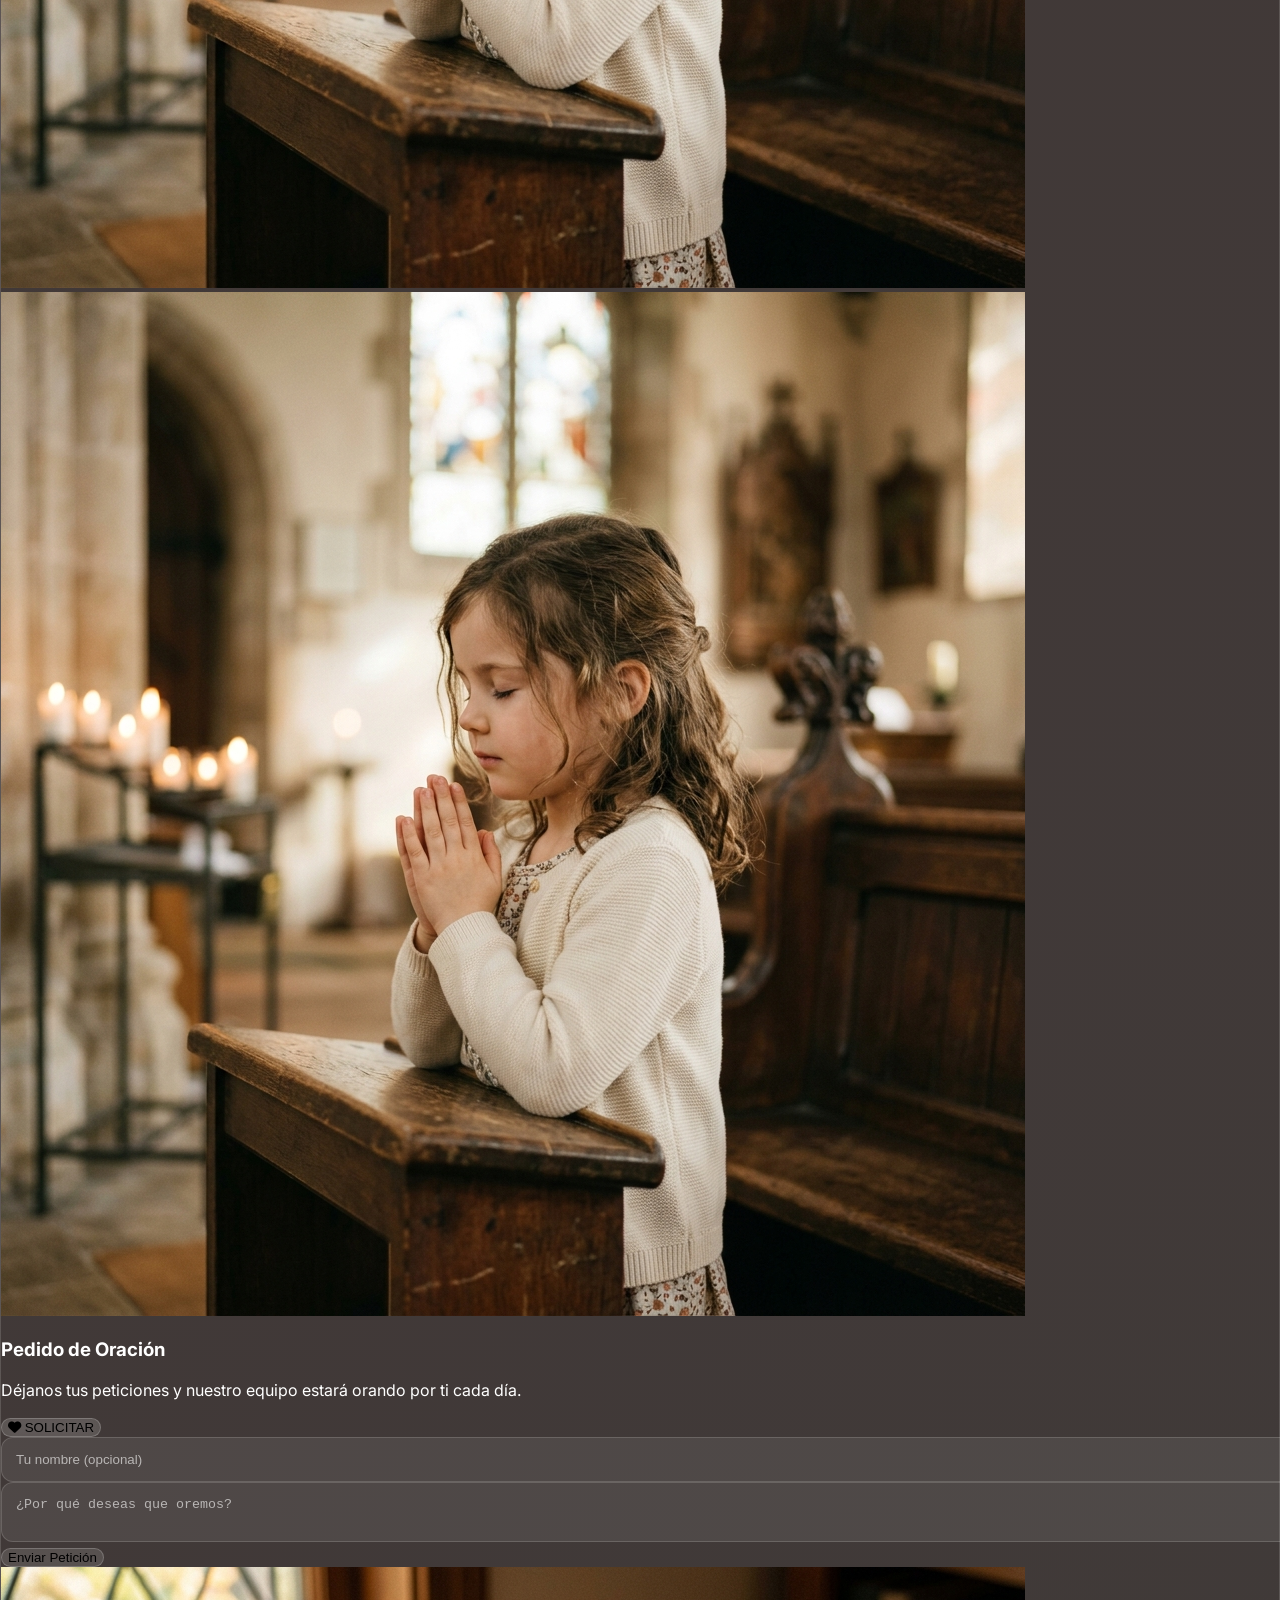
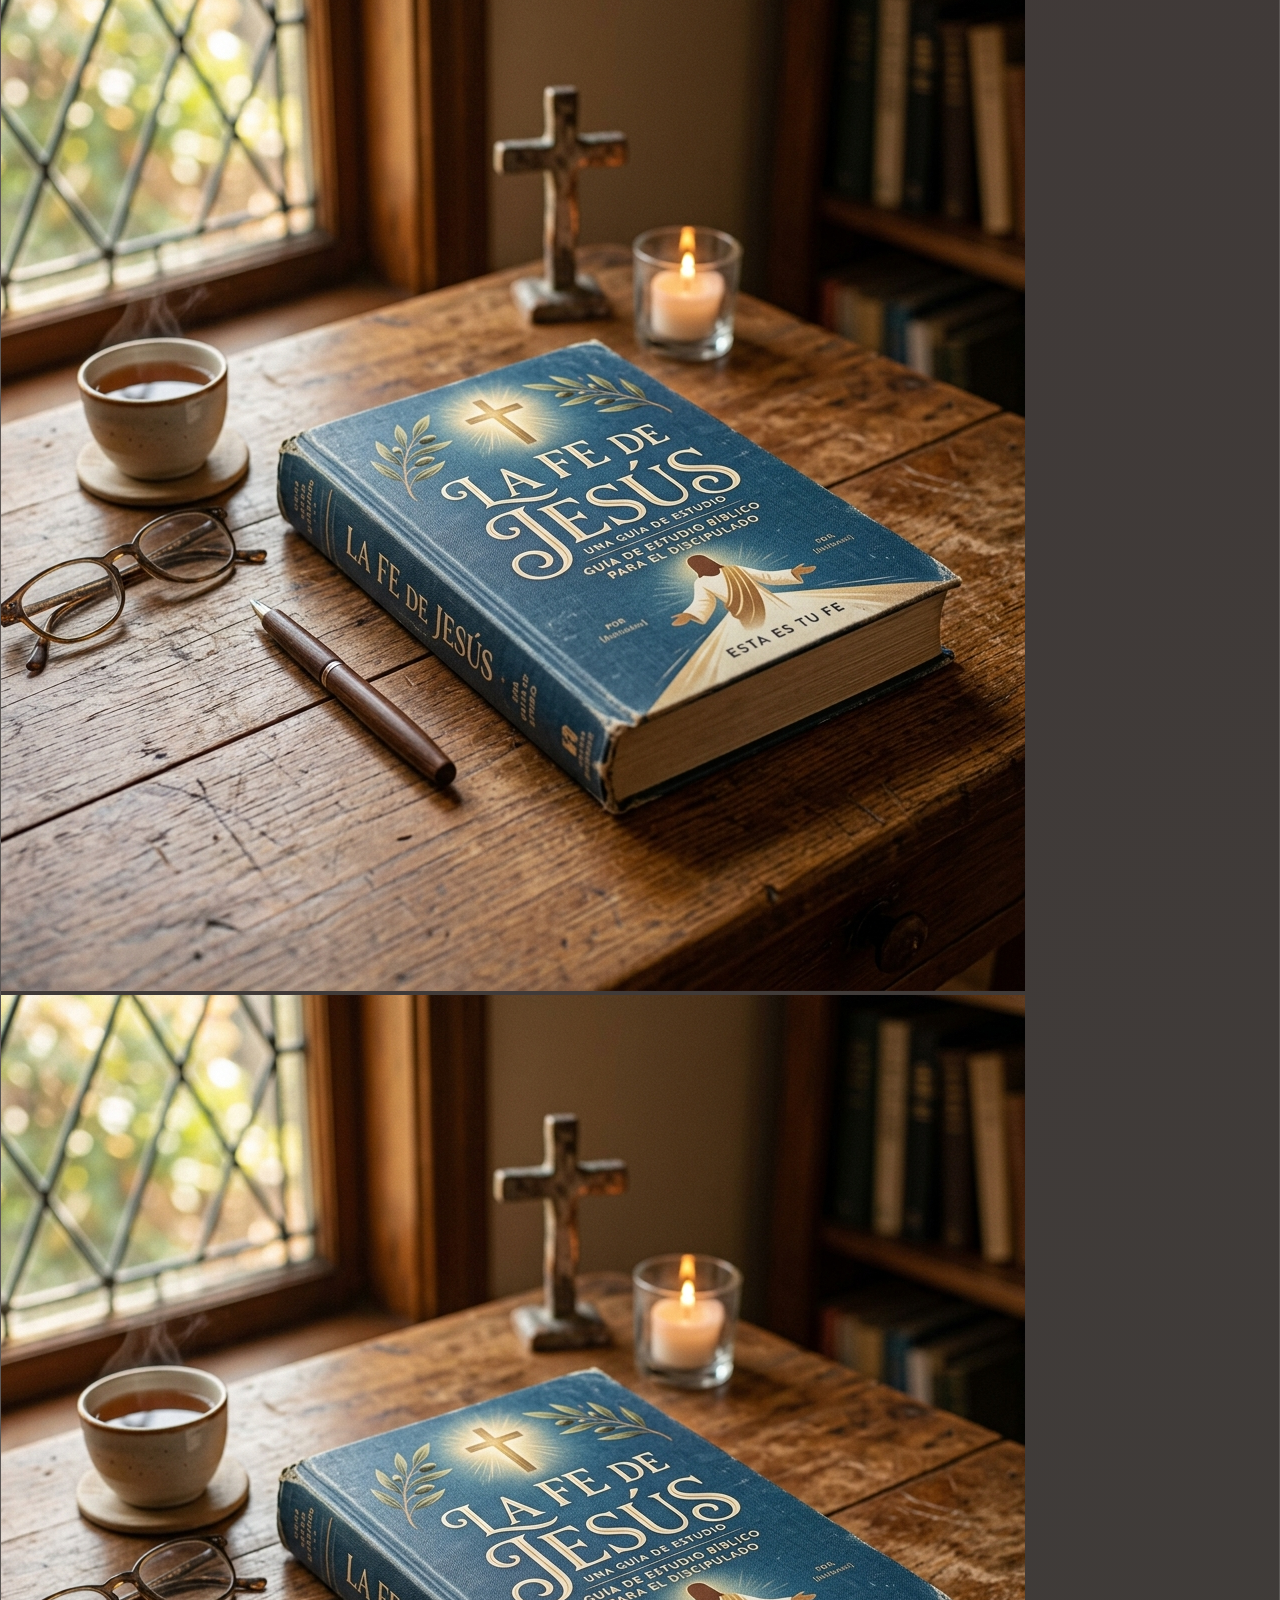
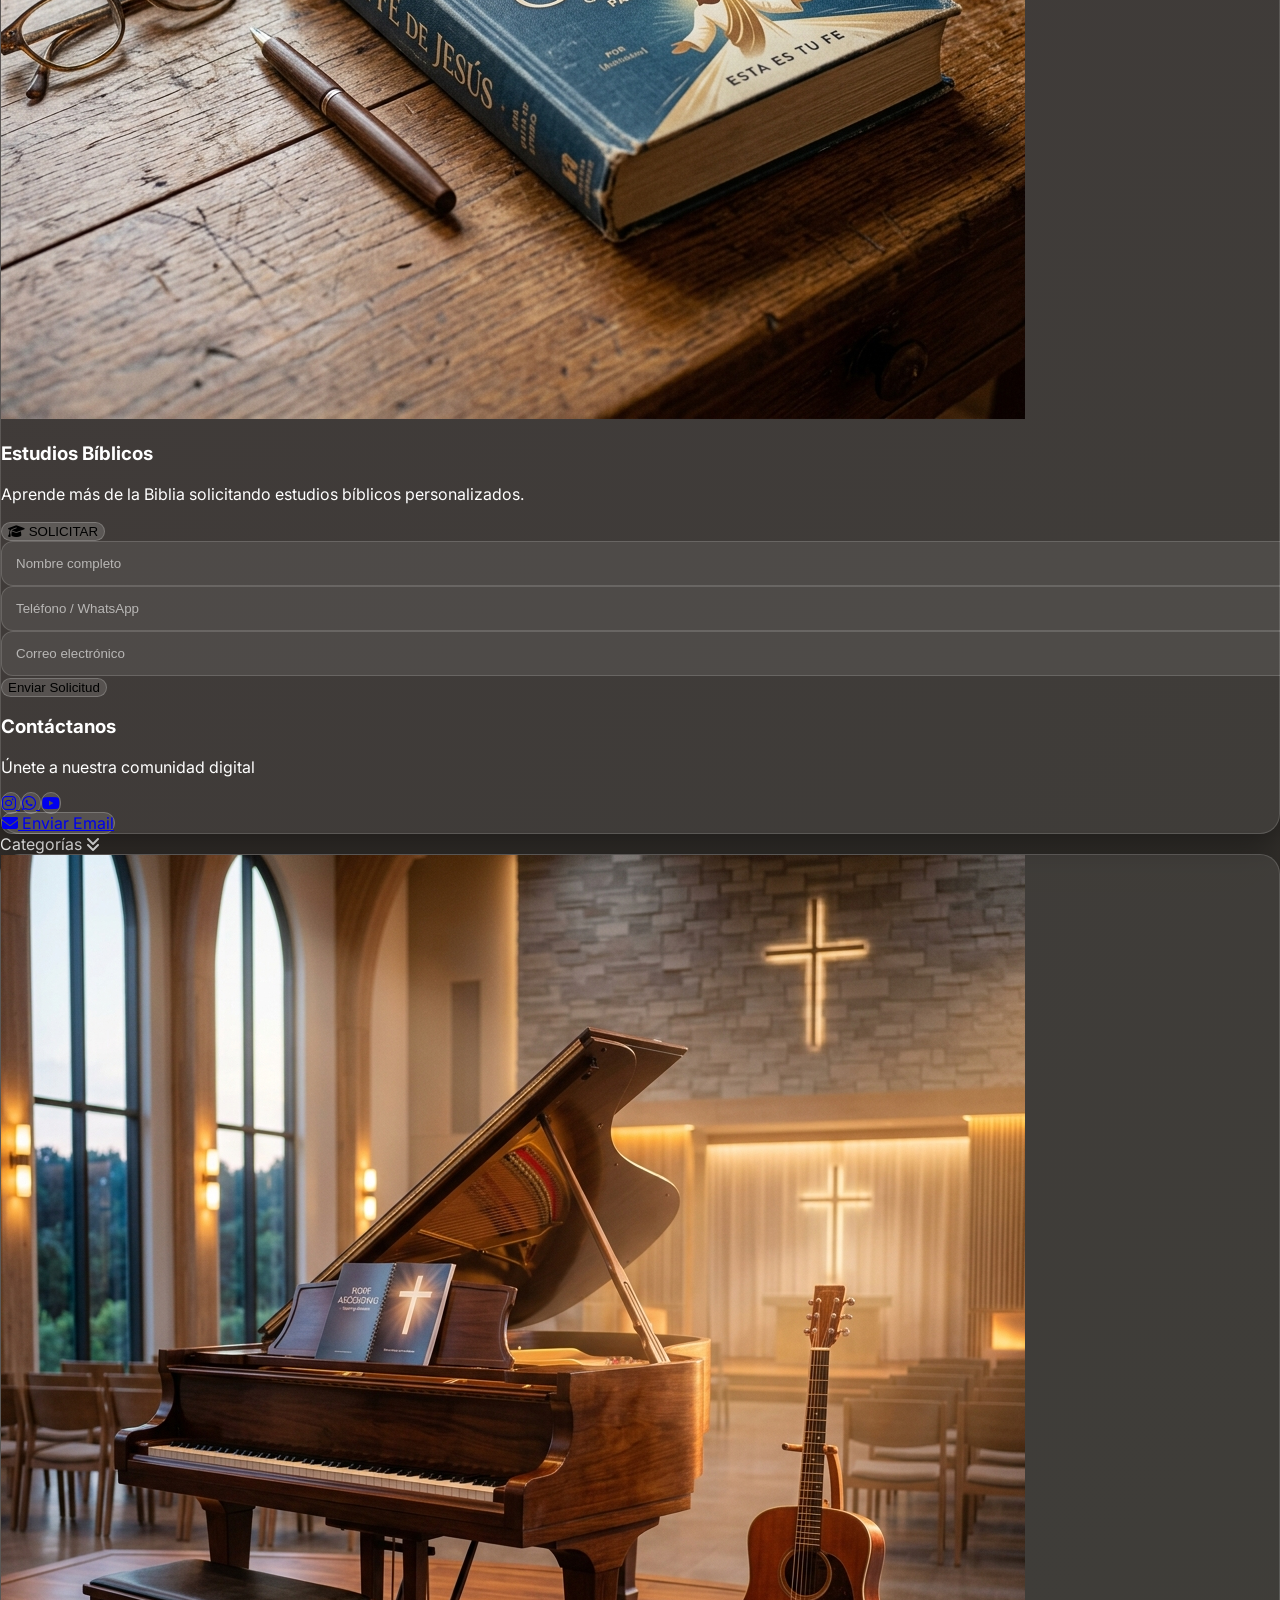
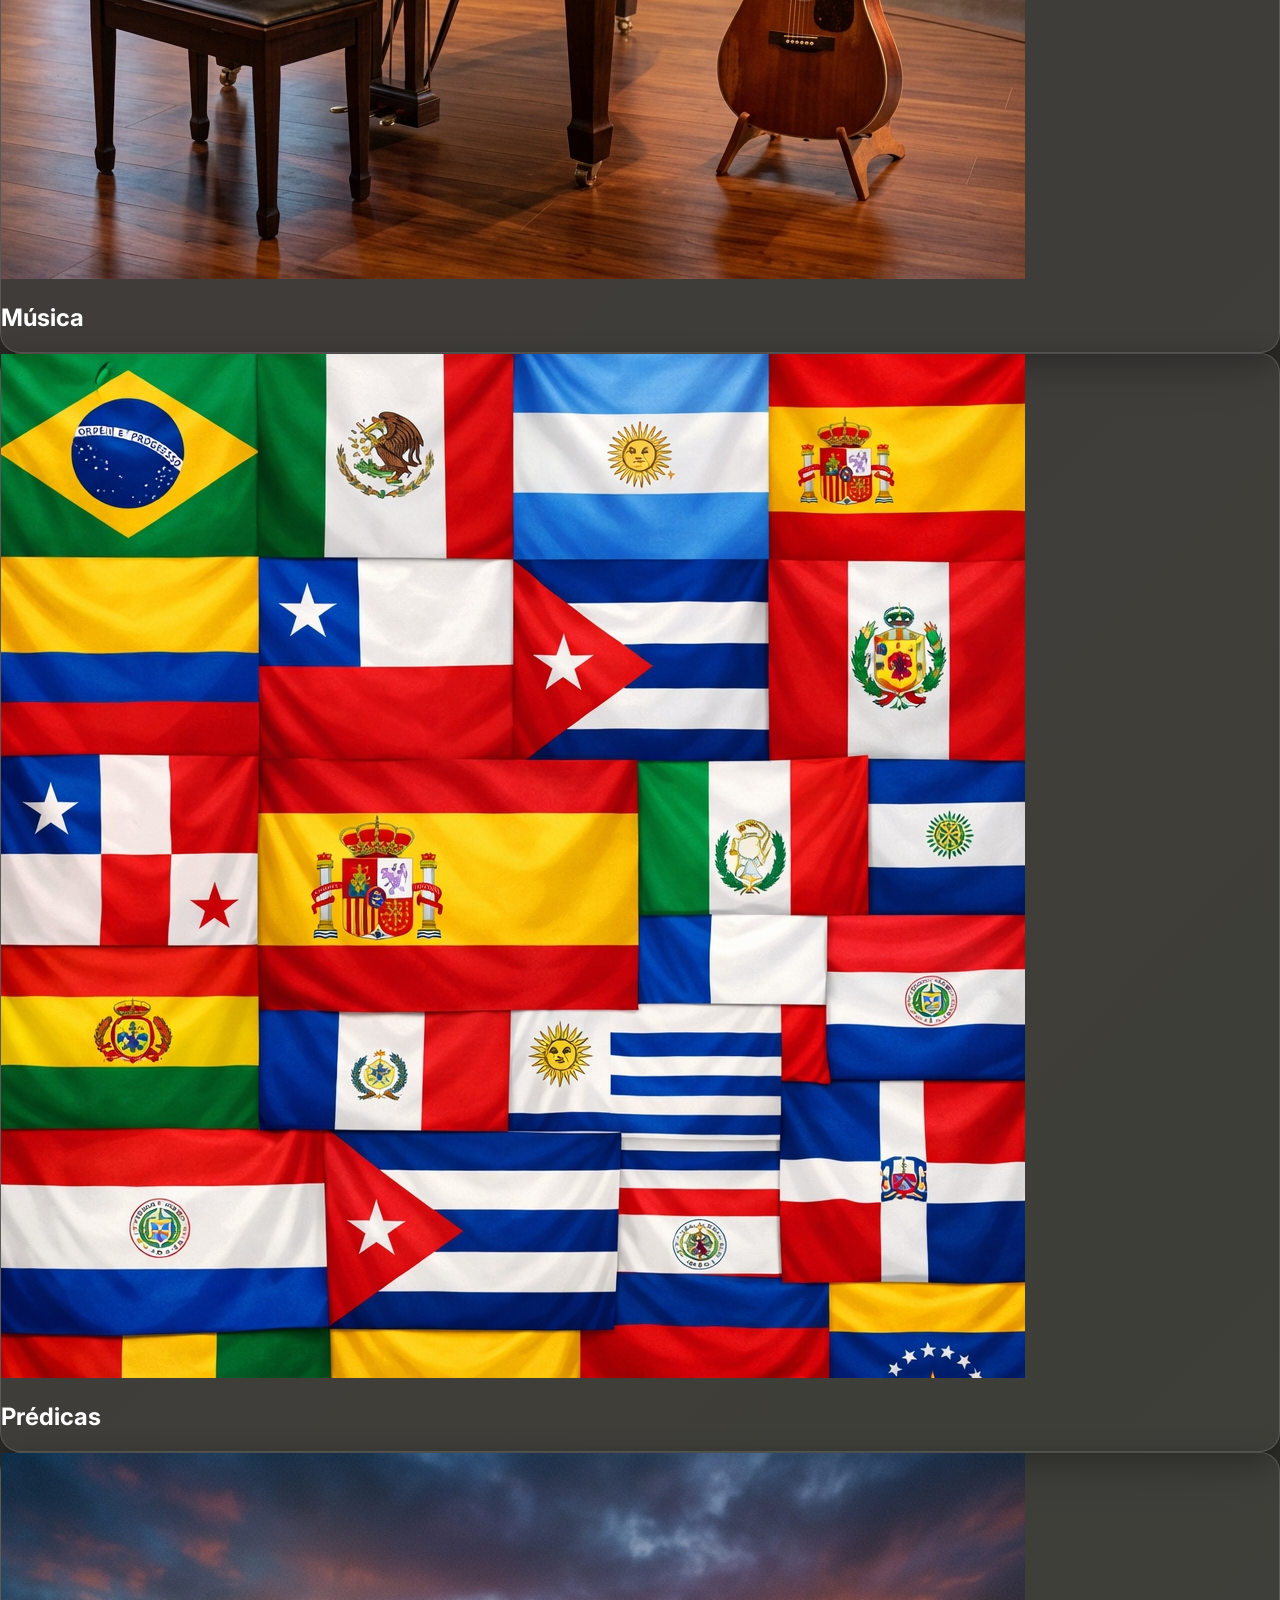
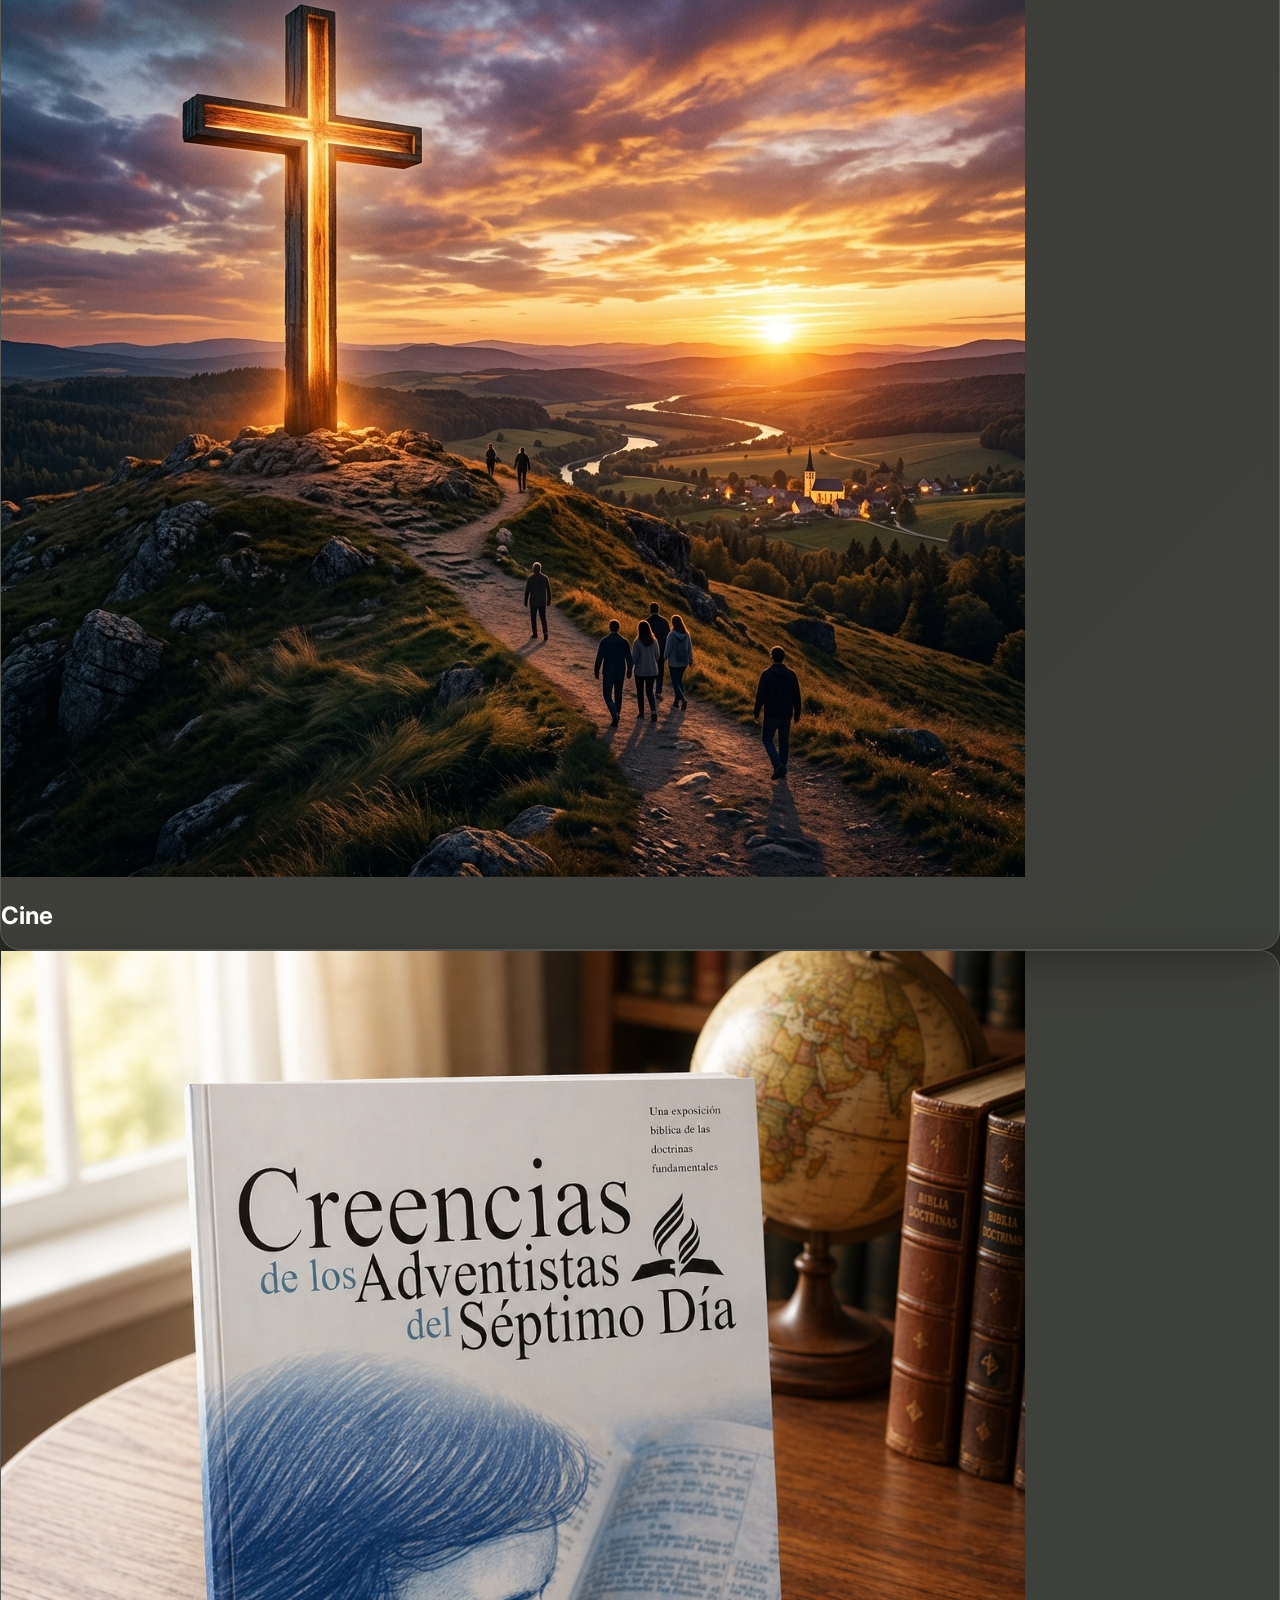
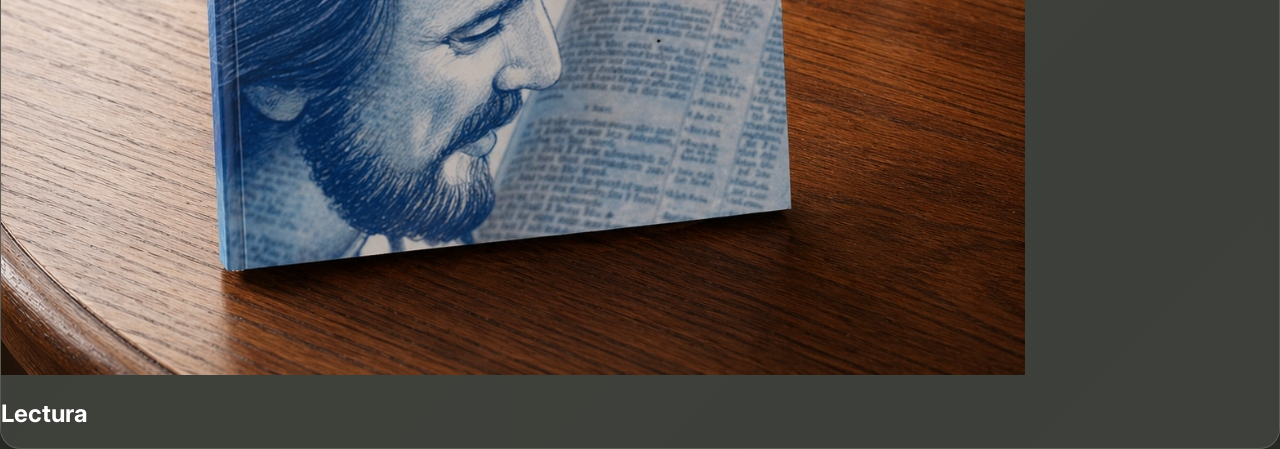
==== commit e395a8b4: "Ajusta seccion de musica" ====
--- a/index.html
+++ b/index.html
@@ -143,6 +143,222 @@
             box-shadow: none;
             filter: blur(2px);
             border-radius: 50%;
+        }
+
+        /* Music browser */
+        .xperia-cantos-shell {
+            position: relative;
+            overflow: hidden;
+            border-radius: 2rem;
+            border: 1px solid rgba(255, 255, 255, 0.14);
+            background:
+                radial-gradient(circle at top center, rgba(255, 255, 255, 0.08), transparent 34%),
+                linear-gradient(180deg, rgba(255, 255, 255, 0.07), rgba(255, 255, 255, 0.04));
+            box-shadow: 0 18px 40px rgba(0, 0, 0, 0.24);
+        }
+
+        .xperia-cantos-shell::before {
+            content: "";
+            position: absolute;
+            inset: -20% auto auto -10%;
+            width: 14rem;
+            height: 14rem;
+            background: radial-gradient(circle, rgba(255, 255, 255, 0.08), transparent 68%);
+            pointer-events: none;
+        }
+
+        .xperia-cantos-shell::after {
+            content: "";
+            position: absolute;
+            inset: auto -8% -30% auto;
+            width: 14rem;
+            height: 14rem;
+            background: radial-gradient(circle, rgba(59, 130, 246, 0.08), transparent 68%);
+            pointer-events: none;
+        }
+
+        .xperia-cantos-player {
+            background: rgba(255, 255, 255, 0.05);
+            border: 1px solid rgba(255, 255, 255, 0.1);
+            border-radius: 1.75rem;
+        }
+
+        .xperia-cantos-stage {
+            display: flex;
+            flex-direction: column;
+            gap: 1rem;
+        }
+
+        .xperia-scroll-btn {
+            min-height: 2.9rem;
+            border-radius: 999px;
+            border: 1px solid rgba(255, 255, 255, 0.18);
+            background: rgba(255, 255, 255, 0.08);
+            color: rgba(255, 255, 255, 0.88);
+            display: inline-flex;
+            align-items: center;
+            justify-content: center;
+            gap: 0.6rem;
+            transition: transform 0.25s ease, background 0.25s ease, box-shadow 0.25s ease;
+            box-shadow: 0 10px 24px rgba(0, 0, 0, 0.18);
+        }
+
+        .xperia-scroll-btn:hover {
+            transform: translateY(-1px);
+            background: rgba(255, 255, 255, 0.14);
+        }
+
+        .xperia-cantos-track {
+            position: relative;
+            min-height: 28rem;
+        }
+
+        .xperia-cantos-focus {
+            display: none;
+        }
+
+        .xperia-cantos-list {
+            display: flex;
+            flex-direction: column;
+            gap: 0.85rem;
+            max-height: min(58vh, 30rem);
+            overflow-y: auto;
+            padding-right: 0.35rem;
+            scrollbar-width: thin;
+            scrollbar-color: rgba(255, 255, 255, 0.24) transparent;
+            mask-image: linear-gradient(to bottom, transparent 0%, black 5%, black 95%, transparent 100%);
+            -webkit-mask-image: linear-gradient(to bottom, transparent 0%, black 5%, black 95%, transparent 100%);
+        }
+
+        .xperia-cantos-list::-webkit-scrollbar {
+            width: 0.45rem;
+        }
+
+        .xperia-cantos-list::-webkit-scrollbar-track {
+            background: transparent;
+        }
+
+        .xperia-cantos-list::-webkit-scrollbar-thumb {
+            background: rgba(255, 255, 255, 0.18);
+            border-radius: 999px;
+        }
+
+        .xperia-cantos-list::-webkit-scrollbar-thumb:hover {
+            background: rgba(255, 255, 255, 0.28);
+        }
+
+        .xperia-canto-entry {
+            width: 100%;
+            display: grid;
+            grid-template-columns: auto 4.2rem minmax(0, 1fr) auto;
+            align-items: center;
+            gap: 0.85rem;
+            text-align: left;
+            padding: 0.95rem 1rem;
+            border-radius: 1.5rem;
+            border: 1px solid rgba(255, 255, 255, 0.12);
+            background: rgba(255, 255, 255, 0.05);
+            color: #fff;
+            transition: transform 0.25s ease, border-color 0.25s ease, box-shadow 0.25s ease, background 0.25s ease;
+        }
+
+        .xperia-canto-entry:hover {
+            transform: translateY(-1px);
+            background: rgba(255, 255, 255, 0.1);
+            border-color: rgba(255, 255, 255, 0.18);
+        }
+
+        .xperia-canto-entry.active {
+            background: rgba(255, 255, 255, 0.14);
+            border-color: rgba(255, 255, 255, 0.28);
+            box-shadow: 0 12px 25px rgba(0, 0, 0, 0.18);
+        }
+
+        .xperia-canto-entry .fa-circle-play {
+            color: rgba(255, 255, 255, 0.7);
+        }
+
+        .xperia-canto-entry.active .fa-circle-play {
+            color: rgba(255, 255, 255, 0.95);
+        }
+
+        .xperia-canto-index {
+            font-size: 0.72rem;
+            letter-spacing: 0.24em;
+            text-transform: uppercase;
+            font-weight: 900;
+            color: rgba(191, 219, 254, 0.7);
+        }
+
+        .xperia-canto-thumb {
+            width: 4.2rem;
+            height: 4.2rem;
+            object-fit: cover;
+            border-radius: 1rem;
+            border: 1px solid rgba(255, 255, 255, 0.12);
+            box-shadow: 0 10px 20px rgba(0, 0, 0, 0.16);
+        }
+
+        .xperia-canto-copy {
+            min-width: 0;
+            display: flex;
+            flex-direction: column;
+            gap: 0.18rem;
+        }
+
+        .xperia-canto-title {
+            font-size: 1rem;
+            font-weight: 800;
+            white-space: nowrap;
+            overflow: hidden;
+            text-overflow: ellipsis;
+        }
+
+        .xperia-canto-artist {
+            font-size: 0.84rem;
+            color: rgba(226, 232, 240, 0.78);
+            white-space: nowrap;
+            overflow: hidden;
+            text-overflow: ellipsis;
+        }
+
+        .himnario-link-card {
+            position: relative;
+            overflow: hidden;
+            border-radius: 1.75rem;
+            border: 1px solid rgba(255, 255, 255, 0.14);
+            background: linear-gradient(180deg, rgba(255, 255, 255, 0.07), rgba(255, 255, 255, 0.05));
+            box-shadow: 0 18px 40px rgba(0, 0, 0, 0.24);
+        }
+
+        .himnario-link-card::before {
+            content: "";
+            position: absolute;
+            inset: auto -8% -35% auto;
+            width: 14rem;
+            height: 14rem;
+            background: radial-gradient(circle, rgba(255, 255, 255, 0.08), transparent 68%);
+            pointer-events: none;
+        }
+
+        @media (max-width: 768px) {
+            .xperia-cantos-track {
+                min-height: 24rem;
+            }
+
+            .xperia-cantos-list {
+                max-height: 22rem;
+            }
+
+            .xperia-canto-entry {
+                grid-template-columns: auto 3.5rem minmax(0, 1fr) auto;
+                padding: 0.85rem 0.85rem;
+            }
+
+            .xperia-canto-thumb {
+                width: 3.5rem;
+                height: 3.5rem;
+            }
         }
     </style>
 </head>
@@ -428,17 +644,18 @@
         
         <!-- Pestañas de Música -->
         <div class="glass p-1.5 rounded-2xl mb-10 flex flex-row w-full max-w-4xl mx-auto shadow-[0_0_20px_rgba(0,0,0,0.2)] gap-1">
-            <button onclick="switchMusicTab('himnos')" id="btn-tab-himnos" class="w-1/3 py-3 rounded-xl font-bold bg-white/20 border border-white/30 text-white transition-all text-sm sm:text-base tracking-wide flex items-center justify-center gap-2">
+            <button onclick="switchMusicTab('cantos')" id="btn-tab-cantos" class="w-1/3 py-3 rounded-xl font-bold bg-white/20 border border-white/30 text-white transition-all text-sm sm:text-base tracking-wide flex items-center justify-center gap-2">
+                <i class="fa-solid fa-microphone-lines"></i> <span class="hidden sm:inline">CANTOS</span><span class="sm:hidden">CANTOS</span>
+            </button>
+            <button onclick="switchMusicTab('himnos')" id="btn-tab-himnos" class="w-1/3 py-3 rounded-xl font-bold border border-transparent text-white/50 hover:text-white transition-all text-sm sm:text-base tracking-wide flex items-center justify-center gap-2">
                 <i class="fa-solid fa-book-open"></i> <span class="hidden sm:inline">HIMNOS</span><span class="sm:hidden">HIMNOS</span>
-            </button>
-            <button onclick="switchMusicTab('cantos')" id="btn-tab-cantos" class="w-1/3 py-3 rounded-xl font-bold border border-transparent text-white/50 hover:text-white transition-all text-sm sm:text-base tracking-wide flex items-center justify-center gap-2">
-                <i class="fa-solid fa-microphone-lines"></i> <span class="hidden sm:inline">CANTOS</span><span class="sm:hidden">CANTOS</span>
             </button>
             <button onclick="switchMusicTab('radios')" id="btn-tab-radios" class="w-1/3 py-3 rounded-xl font-bold border border-transparent text-white/50 hover:text-white transition-all text-sm sm:text-base tracking-wide flex items-center justify-center gap-2">
                 <i class="fa-solid fa-broadcast-tower"></i> <span class="hidden sm:inline">RADIOS</span><span class="sm:hidden">RADIOS</span>
             </button>
         </div>
 
+<<<<<<< HEAD
         <div id="tab-himnos" class="grid grid-cols-1 gap-8">
             <div class="glass p-5 sm:p-6 rounded-[2rem] flex flex-col">
                 <div class="flex flex-col sm:flex-row sm:items-center sm:justify-between gap-3 mb-5">
@@ -452,10 +669,115 @@
                 </div>
                 <div class="iframe-container rounded-[1.5rem] overflow-hidden shadow-[0_15px_40px_rgba(0,0,0,0.35)]">
                     <iframe src="https://www.youtube.com/embed/videoseries?list=PLgp3jS3mSB4YZVCTiPt0YVvo6qoVyAPAs" title="Playlist Himnario Adventista en español" frameborder="0" allow="autoplay; encrypted-media" allowfullscreen></iframe>
+=======
+        <div id="tab-cantos" class="flex flex-col gap-8">
+            <div class="xperia-cantos-shell p-4 sm:p-6">
+                <div class="flex flex-col lg:flex-row lg:items-end lg:justify-between gap-4 mb-6 relative z-10">
+                    <div>
+                        <h3 class="text-2xl sm:text-3xl font-black text-white uppercase tracking-wider">Cantos</h3>
+                        <p class="text-sm sm:text-base text-gray-300 mt-2 max-w-2xl">Selecciona un canto desde la lista para cargarlo en el reproductor principal y seguir navegando con una interfaz clara y rápida.</p>
+                    </div>
+                    <div class="glass px-4 py-3 rounded-2xl text-left min-w-[15rem] relative z-10">
+                        <p id="xperia-cantos-counter" class="text-[0.72rem] uppercase tracking-[0.35em] text-blue-200/70 mb-1">01 / 16</p>
+                        <h4 id="xperia-cantos-title" class="text-lg font-black text-white leading-tight">A tus pies</h4>
+                        <p id="xperia-cantos-artist" class="text-sm text-gray-300 mt-1">Miel San Marcos ft. Christine D'Clario</p>
+                    </div>
+                </div>
+                <div id="xperia-cantos-player-card" class="xperia-cantos-player p-4 sm:p-5 relative z-10">
+                    <div class="grid grid-cols-1 xl:grid-cols-[minmax(0,1.15fr)_minmax(18rem,0.85fr)] gap-5 items-stretch">
+                        <div class="iframe-container rounded-[1.5rem] overflow-hidden shadow-[0_15px_40px_rgba(0,0,0,0.35)]">
+                            <iframe id="xperia-cantos-player" src="https://www.youtube.com/embed/T07Yraic6oQ" title="Reproductor de cantos" frameborder="0" allow="autoplay; encrypted-media" allowfullscreen></iframe>
+                        </div>
+                        <div class="flex flex-col justify-between gap-4">
+                            <div class="glass rounded-[1.5rem] p-5">
+                                <p class="text-[0.72rem] uppercase tracking-[0.4em] text-blue-200/70 mb-2">Reproducción Activa</p>
+                                <h4 class="text-2xl font-black text-white leading-tight mb-2">Navega la lista y reproduce desde arriba</h4>
+                                <p class="text-sm text-gray-300 leading-relaxed">El reproductor principal siempre queda como referencia de la sección. Elige un canto en la lista y volverás aquí automáticamente para ver el video grande.</p>
+                            </div>
+                            <div class="flex flex-col sm:flex-row gap-3">
+                                <button type="button" class="xperia-scroll-btn w-full sm:w-auto px-4" onclick="stepCantosSelection(-1)" aria-label="Canto anterior">
+                                    <i class="fa-solid fa-chevron-left text-sm"></i> Anterior
+                                </button>
+                                <button type="button" class="xperia-scroll-btn w-full sm:w-auto px-4" onclick="stepCantosSelection(1)" aria-label="Siguiente canto">
+                                    Siguiente <i class="fa-solid fa-chevron-right text-sm"></i>
+                                </button>
+                                <a id="xperia-cantos-open-link" href="https://youtu.be/T07Yraic6oQ?si=rNtPBwJpRG9h8qOh" target="_blank" class="glass-btn w-full px-5 py-4 text-sm font-black uppercase tracking-[0.18em] text-white border-white/20 bg-white/10 hover:bg-white/20 flex items-center justify-center gap-3">
+                                    <i class="fa-solid fa-circle-play text-base"></i> Abrir en YouTube
+                                </a>
+                            </div>
+                        </div>
+                    </div>
+                </div>
+
+                <div class="xperia-cantos-stage mt-5 relative z-10">
+                    <div class="flex flex-col sm:flex-row sm:items-center sm:justify-between gap-3">
+                        <div>
+                            <h4 class="text-lg sm:text-xl font-black text-white uppercase tracking-wide">Lista de cantos</h4>
+                            <p class="text-sm text-gray-300 mt-1">Toca un canto para cargarlo y volver al reproductor principal.</p>
+                        </div>
+                        <button type="button" class="glass-btn px-4 py-3 text-sm font-bold text-white border-white/20 bg-white/10 hover:bg-white/15" onclick="scrollMusicTop()">
+                            Volver al reproductor
+                        </button>
+                    </div>
+                    <div class="xperia-cantos-track">
+                        <div class="xperia-cantos-focus"></div>
+                        <div id="xperia-cantos-list" class="xperia-cantos-list">
+                            <button type="button" class="xperia-canto-entry active" data-embed="https://www.youtube.com/embed/T07Yraic6oQ" data-link="https://youtu.be/T07Yraic6oQ?si=rNtPBwJpRG9h8qOh" data-title="A tus pies" data-artist="Miel San Marcos ft. Christine D'Clario" onclick="selectCanto(0)">
+                                <span class="xperia-canto-index">01</span><img src="https://i.ytimg.com/vi/T07Yraic6oQ/hqdefault.jpg" alt="A tus pies" class="xperia-canto-thumb"><span class="xperia-canto-copy"><span class="xperia-canto-title">A tus pies</span><span class="xperia-canto-artist">Miel San Marcos ft. Christine D'Clario</span></span><i class="fa-solid fa-circle-play text-white/70"></i>
+                            </button>
+                            <button type="button" class="xperia-canto-entry" data-embed="https://www.youtube.com/embed/wIPCePkVn6M" data-link="https://youtu.be/wIPCePkVn6M?si=V4CMqgJiQ1NkVhxd" data-title="El Amor" data-artist="Roy Araya (Heme Aquí)" onclick="selectCanto(1)">
+                                <span class="xperia-canto-index">02</span><img src="https://i.ytimg.com/vi/wIPCePkVn6M/hqdefault.jpg" alt="El Amor" class="xperia-canto-thumb"><span class="xperia-canto-copy"><span class="xperia-canto-title">El Amor</span><span class="xperia-canto-artist">Roy Araya (Heme Aquí)</span></span><i class="fa-solid fa-circle-play text-white/70"></i>
+                            </button>
+                            <button type="button" class="xperia-canto-entry" data-embed="https://www.youtube.com/embed/7dl075TS0vg" data-link="https://youtu.be/7dl075TS0vg?si=qIq9j4Ngd0Upumqa" data-title="Dios, Tan Solo Dios" data-artist="Marcelo Constanzo (Heme Aquí)" onclick="selectCanto(2)">
+                                <span class="xperia-canto-index">03</span><img src="https://i.ytimg.com/vi/7dl075TS0vg/hqdefault.jpg" alt="Dios, Tan Solo Dios" class="xperia-canto-thumb"><span class="xperia-canto-copy"><span class="xperia-canto-title">Dios, Tan Solo Dios</span><span class="xperia-canto-artist">Marcelo Constanzo (Heme Aquí)</span></span><i class="fa-solid fa-circle-play text-cyan-200/80"></i>
+                            </button>
+                            <button type="button" class="xperia-canto-entry" data-embed="https://www.youtube.com/embed/EC24B5ebis8" data-link="https://youtu.be/EC24B5ebis8?si=BoAubVVK8zRTo1TA" data-title="Jesucristo Rey" data-artist="Canto de adoración" onclick="selectCanto(3)">
+                                <span class="xperia-canto-index">04</span><img src="https://i.ytimg.com/vi/EC24B5ebis8/hqdefault.jpg" alt="Jesucristo Rey" class="xperia-canto-thumb"><span class="xperia-canto-copy"><span class="xperia-canto-title">Jesucristo Rey</span><span class="xperia-canto-artist">Canto de adoración</span></span><i class="fa-solid fa-circle-play text-cyan-200/80"></i>
+                            </button>
+                            <button type="button" class="xperia-canto-entry" data-embed="https://www.youtube.com/embed/m-e72DrL_c4" data-link="https://youtu.be/m-e72DrL_c4?si=jMvke4jJDpw304gR" data-title="De Rodillas" data-artist="Rafaela Pinho" onclick="selectCanto(4)">
+                                <span class="xperia-canto-index">05</span><img src="https://i.ytimg.com/vi/m-e72DrL_c4/hqdefault.jpg" alt="De Rodillas" class="xperia-canto-thumb"><span class="xperia-canto-copy"><span class="xperia-canto-title">De Rodillas</span><span class="xperia-canto-artist">Rafaela Pinho</span></span><i class="fa-solid fa-circle-play text-cyan-200/80"></i>
+                            </button>
+                            <button type="button" class="xperia-canto-entry" data-embed="https://www.youtube.com/embed/THSATM9dkok" data-link="https://youtu.be/THSATM9dkok?si=hQJ0Tmb6lHPfFhXl" data-title="Salmo 121" data-artist="Tony Avila" onclick="selectCanto(5)">
+                                <span class="xperia-canto-index">06</span><img src="https://i.ytimg.com/vi/THSATM9dkok/hqdefault.jpg" alt="Salmo 121 de Tony Avila" class="xperia-canto-thumb"><span class="xperia-canto-copy"><span class="xperia-canto-title">Salmo 121</span><span class="xperia-canto-artist">Tony Avila</span></span><i class="fa-solid fa-circle-play text-cyan-200/80"></i>
+                            </button>
+                            <button type="button" class="xperia-canto-entry" data-embed="https://www.youtube.com/embed/nTi5VpQlI6U" data-link="https://youtu.be/nTi5VpQlI6U?si=cNDzzIwQTmqvuCbk" data-title="No temeré" data-artist="Heme Aquí" onclick="selectCanto(6)">
+                                <span class="xperia-canto-index">07</span><img src="https://i.ytimg.com/vi/nTi5VpQlI6U/hqdefault.jpg" alt="No temeré" class="xperia-canto-thumb"><span class="xperia-canto-copy"><span class="xperia-canto-title">No temeré</span><span class="xperia-canto-artist">Heme Aquí</span></span><i class="fa-solid fa-circle-play text-cyan-200/80"></i>
+                            </button>
+                            <button type="button" class="xperia-canto-entry" data-embed="https://www.youtube.com/embed/bvk54h5b9U0" data-link="https://youtu.be/bvk54h5b9U0?si=X8p0-cDgo2Ebxs0T" data-title="Grandioso Dios" data-artist="Junior Kelly Marchena" onclick="selectCanto(7)">
+                                <span class="xperia-canto-index">08</span><img src="https://i.ytimg.com/vi/bvk54h5b9U0/hqdefault.jpg" alt="Grandioso Dios" class="xperia-canto-thumb"><span class="xperia-canto-copy"><span class="xperia-canto-title">Grandioso Dios</span><span class="xperia-canto-artist">Junior Kelly Marchena</span></span><i class="fa-solid fa-circle-play text-cyan-200/80"></i>
+                            </button>
+                            <button type="button" class="xperia-canto-entry" data-embed="https://www.youtube.com/embed/usMsrqRaGFk" data-link="https://youtu.be/usMsrqRaGFk?si=ZF_OW9roYlUW_B2b" data-title="Cristo te Sostendrá" data-artist="Catalina Peña (Heme Aquí)" onclick="selectCanto(8)">
+                                <span class="xperia-canto-index">09</span><img src="https://i.ytimg.com/vi/usMsrqRaGFk/hqdefault.jpg" alt="Cristo te Sostendrá" class="xperia-canto-thumb"><span class="xperia-canto-copy"><span class="xperia-canto-title">Cristo te Sostendrá</span><span class="xperia-canto-artist">Catalina Peña (Heme Aquí)</span></span><i class="fa-solid fa-circle-play text-cyan-200/80"></i>
+                            </button>
+                            <button type="button" class="xperia-canto-entry" data-embed="https://www.youtube.com/embed/3AonCCSfMt4" data-link="https://youtu.be/3AonCCSfMt4?si=qqC3INq9Fhp1I8yZ" data-title="Danos Paz" data-artist="Karin Brañes" onclick="selectCanto(9)">
+                                <span class="xperia-canto-index">10</span><img src="https://i.ytimg.com/vi/3AonCCSfMt4/hqdefault.jpg" alt="Danos Paz" class="xperia-canto-thumb"><span class="xperia-canto-copy"><span class="xperia-canto-title">Danos Paz</span><span class="xperia-canto-artist">Karin Brañes</span></span><i class="fa-solid fa-circle-play text-cyan-200/80"></i>
+                            </button>
+                            <button type="button" class="xperia-canto-entry" data-embed="https://www.youtube.com/embed/ArHKKlPdd1A" data-link="https://youtu.be/ArHKKlPdd1A?si=LoF7b67BwkWBgMe-" data-title="La voz del Señor" data-artist="Edith Aravena" onclick="selectCanto(10)">
+                                <span class="xperia-canto-index">11</span><img src="https://i.ytimg.com/vi/ArHKKlPdd1A/hqdefault.jpg" alt="La voz del Señor" class="xperia-canto-thumb"><span class="xperia-canto-copy"><span class="xperia-canto-title">La voz del Señor</span><span class="xperia-canto-artist">Edith Aravena</span></span><i class="fa-solid fa-circle-play text-cyan-200/80"></i>
+                            </button>
+                            <button type="button" class="xperia-canto-entry" data-embed="https://www.youtube.com/embed/bS_NBxga8ck" data-link="https://youtu.be/bS_NBxga8ck?si=F1qLTFqkAEEAGx3s" data-title="Ya Nunca Más" data-artist="Merlyn Sanchez" onclick="selectCanto(11)">
+                                <span class="xperia-canto-index">12</span><img src="https://i.ytimg.com/vi/bS_NBxga8ck/hqdefault.jpg" alt="Ya Nunca Más" class="xperia-canto-thumb"><span class="xperia-canto-copy"><span class="xperia-canto-title">Ya Nunca Más</span><span class="xperia-canto-artist">Merlyn Sanchez</span></span><i class="fa-solid fa-circle-play text-cyan-200/80"></i>
+                            </button>
+                            <button type="button" class="xperia-canto-entry" data-embed="https://www.youtube.com/embed/Q97GUgz5Mo4" data-link="https://youtu.be/Q97GUgz5Mo4?si=Zyp1rgSFvl6qo1Xf" data-title="Ven Señor Jesús" data-artist="Rudy Micelli" onclick="selectCanto(12)">
+                                <span class="xperia-canto-index">13</span><img src="https://i.ytimg.com/vi/Q97GUgz5Mo4/hqdefault.jpg" alt="Ven Señor Jesús" class="xperia-canto-thumb"><span class="xperia-canto-copy"><span class="xperia-canto-title">Ven Señor Jesús</span><span class="xperia-canto-artist">Rudy Micelli</span></span><i class="fa-solid fa-circle-play text-cyan-200/80"></i>
+                            </button>
+                            <button type="button" class="xperia-canto-entry" data-embed="https://www.youtube.com/embed/h6gp9UZvbt8" data-link="https://youtu.be/h6gp9UZvbt8?si=_Jk0HRfFgFCcxieg" data-title="Sacrificio de Amor" data-artist="Canto de adoración" onclick="selectCanto(13)">
+                                <span class="xperia-canto-index">14</span><img src="https://i.ytimg.com/vi/h6gp9UZvbt8/hqdefault.jpg" alt="Sacrificio de Amor" class="xperia-canto-thumb"><span class="xperia-canto-copy"><span class="xperia-canto-title">Sacrificio de Amor</span><span class="xperia-canto-artist">Canto de adoración</span></span><i class="fa-solid fa-circle-play text-cyan-200/80"></i>
+                            </button>
+                            <button type="button" class="xperia-canto-entry" data-embed="https://www.youtube.com/embed/hC75G2w7LQI" data-link="https://youtu.be/hC75G2w7LQI?si=pmL1YEpfX0oDn14P" data-title="Salmo 121" data-artist="Versión adicional" onclick="selectCanto(14)">
+                                <span class="xperia-canto-index">15</span><img src="https://i.ytimg.com/vi/hC75G2w7LQI/hqdefault.jpg" alt="Salmo 121 versión adicional" class="xperia-canto-thumb"><span class="xperia-canto-copy"><span class="xperia-canto-title">Salmo 121</span><span class="xperia-canto-artist">Versión adicional</span></span><i class="fa-solid fa-circle-play text-cyan-200/80"></i>
+                            </button>
+                            <button type="button" class="xperia-canto-entry" data-embed="https://www.youtube.com/embed/2Vlwk4F_ies" data-link="https://youtu.be/2Vlwk4F_ies?si=BGpQtk4k3Jkn5nVE" data-title="El Cielo Te Espera" data-artist="Canto Tema JA UMCH 2024" onclick="selectCanto(15)">
+                                <span class="xperia-canto-index">16</span><img src="https://i.ytimg.com/vi/2Vlwk4F_ies/hqdefault.jpg" alt="El Cielo Te Espera" class="xperia-canto-thumb"><span class="xperia-canto-copy"><span class="xperia-canto-title">El Cielo Te Espera</span><span class="xperia-canto-artist">Canto Tema JA UMCH 2024</span></span><i class="fa-solid fa-circle-play text-white/70"></i>
+                            </button>
+                        </div>
+                    </div>
+>>>>>>> 035c523 (tu mensaje aquí)
                 </div>
             </div>
         </div>
 
+<<<<<<< HEAD
         <div id="tab-cantos" class="hidden grid-cols-1 md:grid-cols-2 xl:grid-cols-3 gap-8">
             <!-- YouTube Cantos -->
             <div class="glass p-4 rounded-2xl flex flex-col"><div class="iframe-container mb-4"><iframe src="https://www.youtube.com/embed/T07Yraic6oQ" frameborder="0" allowfullscreen></iframe></div><h3 class="text-lg font-bold text-white">A tus pies</h3><p class="text-sm text-gray-300">Miel San Marcos ft. Christine D'Clario</p></div>
@@ -474,6 +796,60 @@
             <div class="glass p-4 rounded-2xl flex flex-col"><div class="iframe-container mb-4"><iframe src="https://www.youtube.com/embed/h6gp9UZvbt8" frameborder="0" allowfullscreen></iframe></div><h3 class="text-lg font-bold text-white">Sacrificio de Amor</h3></div>
             <div class="glass p-4 rounded-2xl flex flex-col"><div class="iframe-container mb-4"><iframe src="https://www.youtube.com/embed/hC75G2w7LQI" frameborder="0" allowfullscreen></iframe></div><h3 class="text-lg font-bold text-white">Salmo 121</h3></div>
             <div class="glass p-4 rounded-2xl flex flex-col"><div class="iframe-container mb-4"><iframe src="https://www.youtube.com/embed/2Vlwk4F_ies" frameborder="0" allowfullscreen></iframe></div><h3 class="text-lg font-bold text-white">El Cielo Te Espera</h3><p class="text-sm text-gray-300">Canto Tema JA UMCH 2024</p></div>
+=======
+        <div id="tab-himnos" class="hidden grid-cols-1 gap-8">
+            <div class="himnario-link-card p-6 sm:p-8">
+                <div class="relative z-10 grid grid-cols-1 lg:grid-cols-[minmax(0,1.05fr)_minmax(16rem,0.8fr)] gap-6 items-center">
+                    <div>
+                        <p class="text-[0.72rem] uppercase tracking-[0.45em] text-blue-200/80 mb-3">Nuevo Himnario</p>
+                        <h3 class="text-2xl sm:text-3xl font-black text-white uppercase tracking-wide">Acceso directo al himnario web</h3>
+                        <p class="text-sm sm:text-base text-slate-300 mt-3 leading-relaxed">Abre el himnario completo para buscar letras, números y contenidos del repertorio adventista desde una interfaz pensada específicamente para consulta rápida.</p>
+                        <div class="flex flex-col sm:flex-row gap-3 mt-5">
+                            <a href="https://www.nuevohimnario.com/" target="_blank" class="glass-btn px-5 py-4 text-sm font-black uppercase tracking-[0.25em] text-blue-100 border-blue-300/30 bg-blue-500/15 hover:bg-blue-500/25 flex items-center justify-center gap-3">
+                                <i class="fa-solid fa-book-open"></i> Abrir Nuevo Himnario
+                            </a>
+                            <a href="https://www.youtube.com/playlist?list=PLgp3jS3mSB4YZVCTiPt0YVvo6qoVyAPAs" target="_blank" class="glass-btn px-5 py-4 text-sm font-bold text-white/90 border-white/20 hover:bg-white/15 flex items-center justify-center gap-3">
+                                <i class="fa-solid fa-headphones"></i> Escuchar playlist
+                            </a>
+                        </div>
+                    </div>
+                    <a href="https://www.nuevohimnario.com/" target="_blank" class="glass rounded-[1.75rem] p-6 flex flex-col justify-between min-h-[16rem] bg-white/5 hover:bg-white/10 transition-colors">
+                        <div class="w-16 h-16 rounded-2xl bg-blue-400/15 border border-blue-200/20 flex items-center justify-center text-blue-100 shadow-[0_0_30px_rgba(96,165,250,0.18)]">
+                            <i class="fa-solid fa-book-open text-2xl"></i>
+                        </div>
+                        <div>
+                            <p class="text-xs uppercase tracking-[0.35em] text-slate-400 mb-2">Web recomendada</p>
+                            <h4 class="text-2xl font-black text-white">nuevohimnario.com</h4>
+                            <p class="text-sm text-slate-300 mt-2 leading-relaxed">Botón directo y congruente para consultar el himnario en una experiencia más enfocada a lectura.</p>
+                        </div>
+                    </a>
+                </div>
+            </div>
+
+            <div class="glass p-6 sm:p-8 rounded-[2rem] border border-white/10 shadow-[0_18px_40px_rgba(0,0,0,0.24)]">
+                <div class="flex flex-col lg:flex-row lg:items-end lg:justify-between gap-4">
+                    <div>
+                        <p class="text-[0.72rem] uppercase tracking-[0.45em] text-white/60 mb-3">Playlist</p>
+                        <h3 class="text-2xl sm:text-3xl font-black text-white uppercase tracking-wide">Himnario en YouTube</h3>
+                        <p class="text-sm sm:text-base text-slate-300 mt-3 leading-relaxed">Aqui queda otra vez el reproductor embebido del himnario para escuchar la playlist sin salir de esta seccion.</p>
+                    </div>
+                    <a href="https://www.youtube.com/playlist?list=PLgp3jS3mSB4YZVCTiPt0YVvo6qoVyAPAs" target="_blank" class="glass-btn px-5 py-4 text-sm font-bold text-white/90 border-white/20 hover:bg-white/15 flex items-center justify-center gap-3">
+                        <i class="fa-solid fa-play"></i> Abrir playlist en YouTube
+                    </a>
+                </div>
+                <div class="mt-6 aspect-video overflow-hidden rounded-[1.5rem] border border-white/10 bg-black/30 shadow-[0_18px_35px_rgba(0,0,0,0.3)]">
+                    <iframe
+                        src="https://www.youtube.com/embed/videoseries?list=PLgp3jS3mSB4YZVCTiPt0YVvo6qoVyAPAs"
+                        title="Playlist del himnario adventista en YouTube"
+                        class="w-full h-full"
+                        loading="lazy"
+                        allow="accelerometer; autoplay; clipboard-write; encrypted-media; gyroscope; picture-in-picture; web-share"
+                        referrerpolicy="strict-origin-when-cross-origin"
+                        allowfullscreen>
+                    </iframe>
+                </div>
+            </div>
+>>>>>>> 035c523 (tu mensaje aquí)
         </div>
 
         <!-- Seccion: Radios -->
@@ -899,14 +1275,87 @@
         }
 
         // ---- Lógica Pestañas Música ----
+        let currentCantoIndex = 0;
+
+        function scrollMusicPageTop() {
+            const musicPage = document.getElementById('page-musica');
+            if (!musicPage) return;
+
+            const top = musicPage.getBoundingClientRect().top + window.pageYOffset - 12;
+            window.scrollTo({ top, behavior: 'smooth' });
+        }
+
+        function scrollMusicTop() {
+            const playerCard = document.getElementById('xperia-cantos-player-card');
+            if (!playerCard) {
+                scrollMusicPageTop();
+                return;
+            }
+
+            const top = playerCard.getBoundingClientRect().top + window.pageYOffset - 12;
+            window.scrollTo({ top, behavior: 'smooth' });
+        }
+
+        function selectCanto(index, shouldReturnToPlayer = true, shouldScrollList = false) {
+            const entries = Array.from(document.querySelectorAll('.xperia-canto-entry'));
+            const player = document.getElementById('xperia-cantos-player');
+            const openLink = document.getElementById('xperia-cantos-open-link');
+            const title = document.getElementById('xperia-cantos-title');
+            const artist = document.getElementById('xperia-cantos-artist');
+            const counter = document.getElementById('xperia-cantos-counter');
+
+            if (!entries.length || !player || !openLink || !title || !artist || !counter) return;
+
+            currentCantoIndex = Math.max(0, Math.min(index, entries.length - 1));
+            const activeEntry = entries[currentCantoIndex];
+
+            entries.forEach((entry, entryIndex) => {
+                entry.classList.toggle('active', entryIndex === currentCantoIndex);
+            });
+
+            if (player.getAttribute('src') !== activeEntry.dataset.embed) {
+                player.src = activeEntry.dataset.embed;
+            }
+            if (openLink.getAttribute('href') !== activeEntry.dataset.link) {
+                openLink.href = activeEntry.dataset.link;
+            }
+            title.textContent = activeEntry.dataset.title;
+            artist.textContent = activeEntry.dataset.artist;
+            counter.textContent = `${String(currentCantoIndex + 1).padStart(2, '0')} / ${String(entries.length).padStart(2, '0')}`;
+
+            if (shouldScrollList) {
+                activeEntry.scrollIntoView({ behavior: 'smooth', block: 'nearest' });
+            }
+
+            if (shouldReturnToPlayer) {
+                scrollMusicTop();
+            }
+        }
+
+        function stepCantosSelection(direction) {
+            selectCanto(currentCantoIndex + direction, false, true);
+        }
+
+        function initCantosScroller() {
+            const list = document.getElementById('xperia-cantos-list');
+            if (!list || list.dataset.ready === 'true') return;
+
+            list.dataset.ready = 'true';
+            selectCanto(0, false);
+        }
+
         function switchMusicTab(tab) {
-            document.getElementById('tab-himnos').classList.add('hidden');
-            document.getElementById('tab-cantos').classList.add('hidden');
-            document.getElementById('tab-radios').classList.add('hidden');
-            
-            document.getElementById('tab-himnos').classList.remove('grid');
-            document.getElementById('tab-cantos').classList.remove('grid');
-            document.getElementById('tab-radios').classList.remove('flex');
+            const tabHimnos = document.getElementById('tab-himnos');
+            const tabCantos = document.getElementById('tab-cantos');
+            const tabRadios = document.getElementById('tab-radios');
+
+            tabHimnos.classList.add('hidden');
+            tabCantos.classList.add('hidden');
+            tabRadios.classList.add('hidden');
+
+            tabHimnos.classList.remove('grid', 'flex');
+            tabCantos.classList.remove('grid', 'flex');
+            tabRadios.classList.remove('grid', 'flex');
 
             let btnHimnos = document.getElementById('btn-tab-himnos');
             let btnCantos = document.getElementById('btn-tab-cantos');
@@ -920,17 +1369,21 @@
             btnRadios.className = inactiveClass;
 
             if (tab === 'himnos') {
-                document.getElementById('tab-himnos').classList.remove('hidden');
-                document.getElementById('tab-himnos').classList.add('grid');
+                tabHimnos.classList.remove('hidden');
+                tabHimnos.classList.add('grid');
                 btnHimnos.className = activeClass;
+                window.setTimeout(scrollMusicPageTop, 40);
             } else if (tab === 'cantos') {
-                document.getElementById('tab-cantos').classList.remove('hidden');
-                document.getElementById('tab-cantos').classList.add('grid');
+                tabCantos.classList.remove('hidden');
+                tabCantos.classList.add('flex');
                 btnCantos.className = activeClass;
+                initCantosScroller();
+                window.setTimeout(scrollMusicTop, 40);
             } else if (tab === 'radios') {
-                document.getElementById('tab-radios').classList.remove('hidden');
-                document.getElementById('tab-radios').classList.add('flex');
+                tabRadios.classList.remove('hidden');
+                tabRadios.classList.add('flex');
                 btnRadios.className = activeClass;
+                window.setTimeout(scrollMusicPageTop, 40);
             }
         }
 
@@ -1101,6 +1554,7 @@
         
         // Refuerzo: detener radios si el usuario pone el cursor sobre un reproductor de video
         document.addEventListener('DOMContentLoaded', () => {
+            initCantosScroller();
             document.querySelectorAll('iframe').forEach(ifr => {
                 ifr.addEventListener('mouseenter', stopRadios);
                 ifr.addEventListener('touchstart', stopRadios);
